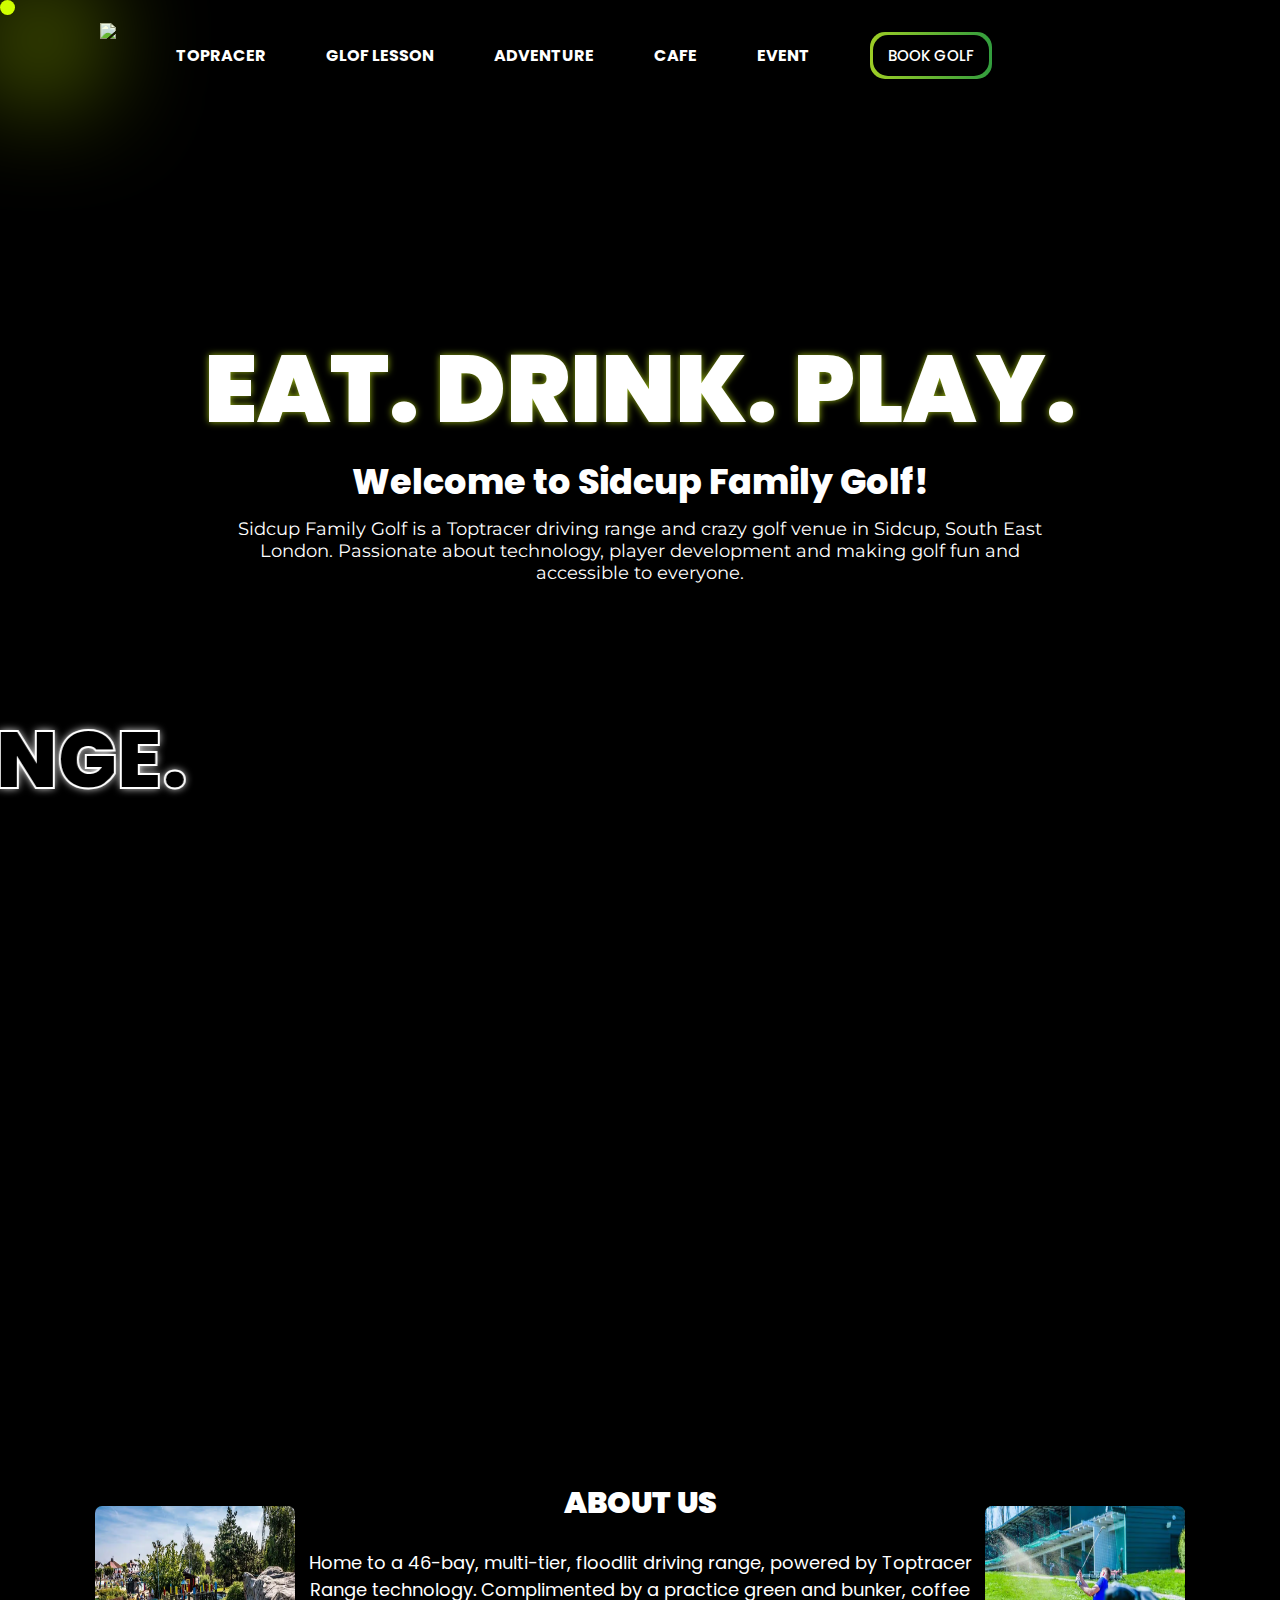
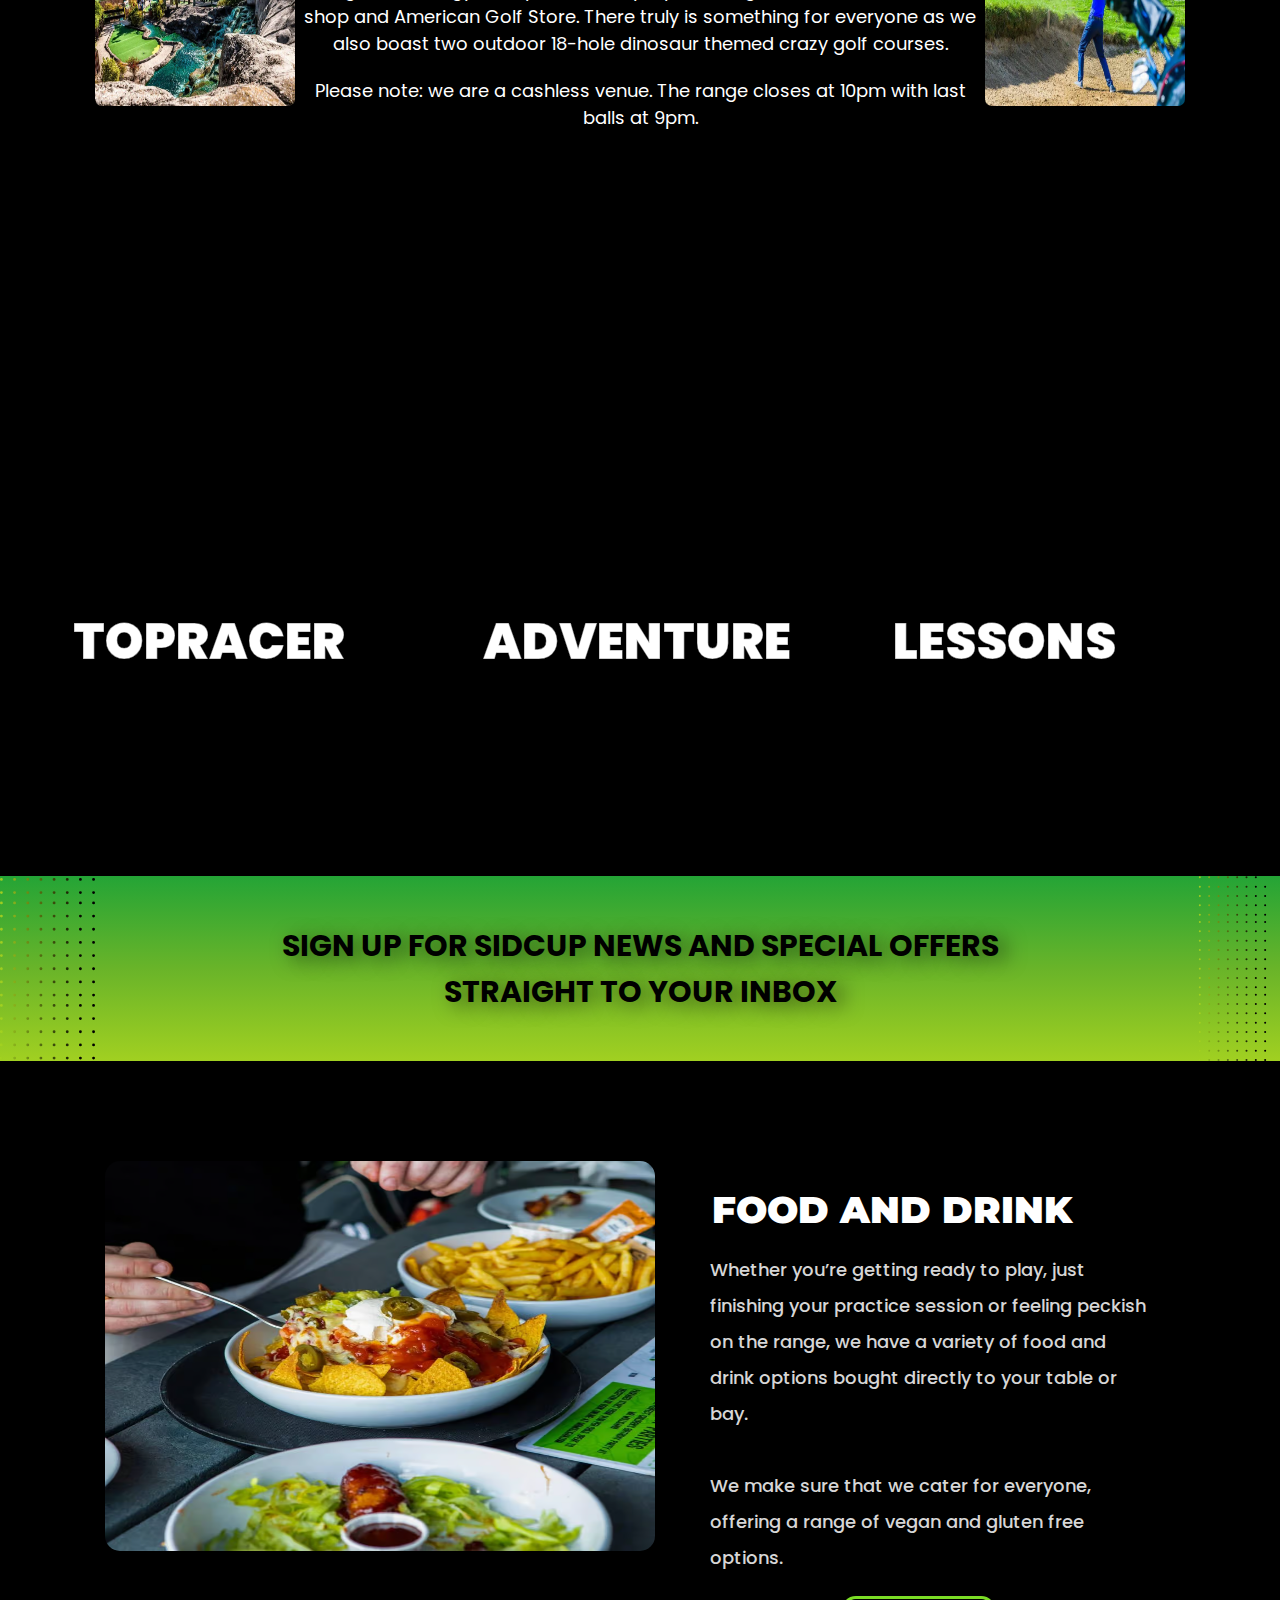
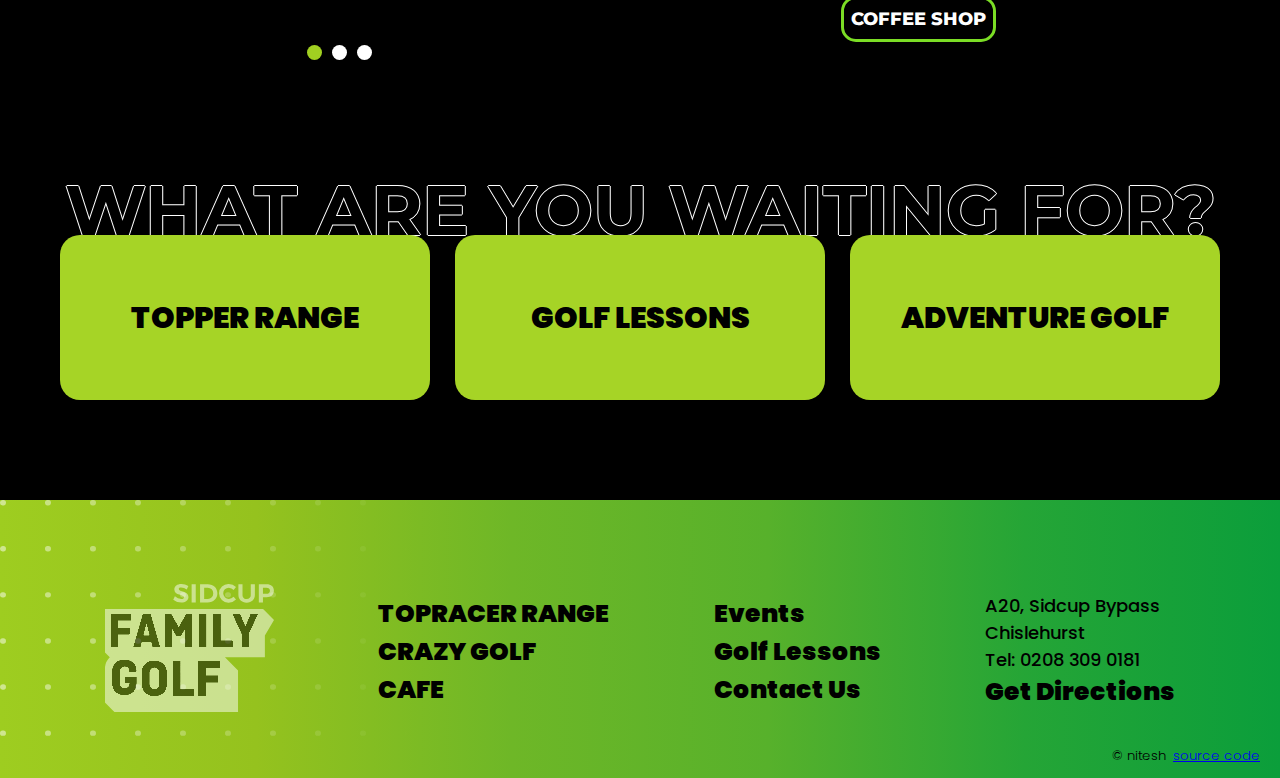
==== index.html @ b2dc4101 "media query" ====
<!DOCTYPE html>
<html lang="en">

<head>
    <meta charset="UTF-8">
    <meta name="viewport" content="width=device-width, initial-scale=1.0">
    <title>Golfyy</title>
    <link rel="stylesheet" href="stylesheet.css">
</head>

<body>

    <div id="nav">
        <img src="https://eiwgew27fhz.exactdn.com/wp-content/uploads/2023/02/logo-white.svg">

        <h4>TOPRACER</h4>
        <h4>GLOF LESSON</h4>
        <h4>ADVENTURE</h4>
        <h4>CAFE</h4>
        <h4>EVENT</h4>
        <button class="btn-55"><span>BOOK GOLF</span></button>
    </div>

    <div class="cursor"></div>

    <div class="cursor-blur"></div>


    <video src="videos/SFG-Website-Header-Video-0823.mp4" loop muted autoplay></video>
    <div id="main">
        <div id="background">
            <h1>EAT. DRINK. PLAY.</h1>
            <h2>Welcome to Sidcup Family Golf!</h2>
            <h4>Sidcup Family Golf is a Toptracer driving range and crazy golf venue in Sidcup, South East London.
                Passionate about technology, player development and making golf fun and accessible to everyone.</h4>
        </div>
        <div class="scroll-wrapper">
            <div id="scroll">
            </div>
        </div>
        <div class="scrollinganimation">
            <marquee direction="right" scrollamount="30">
                GOLF LESSONS. CRAZY GOLF COFFEE SHOP. TOP TRACER RANGE.
            </marquee>
        </div>
        <div class="aboutus">
            <img src="photos/park.avif">
            <div class="para">
                <h3>ABOUT US</h3>
                <p> Home to a 46-bay, multi-tier, floodlit driving range, powered by Toptracer Range technology.
                    Complimented by a practice green and bunker, coffee shop and American Golf Store. There truly is
                    something for everyone as we also boast two outdoor 18-hole dinosaur themed crazy golf courses.
                </p>

                <p>Please note: we are a cashless venue. The range closes at 10pm with last balls at 9pm.</p>
            </div>
            <img src="photos/hockey.avif">
        </div>

        <div id="cards-container">
            <div class="cards" id="card1">
                <div class="trhover">TOPRACER RANGE </div>
                <div class="transaition">
                    <h4>TOPRACER RANGE</h4>
                    <p>Lorem ipsum dolor sit amet consectetur adipisicing elit. <br>Officiis vitae impedit illo
                        repel
                        <br>lendus
                        quisquam odio, enim <br>culpa possimus inventore atur.
                    </p>
                </div>
            </div>


            <div class="cards" id="card2">
                <div class="adhover">ADVENTURE GOLF</div>
                <div class="transaition">
                    <h4>ADVENTURE GOLF</h4>
                    <p>Lorem ipsum dolor, sit amet consectetur adipisicing elit.
                        <br>Officiis suscipit qui blanditiis <br>vitae
                        quae sapiente temporibus eveniet reprehenderit at rem.
                    </p>
                </div>
            </div>

            <div class="cards" id="card3">
                <div class="Lhover">LESSONS</div>
                <div class="transaition">
                    <h4>GLOF LESSONS</h4>
                    <p>Lorem ipsum, dolor sit amet consectetur adipisicing elit. <br> Atque sint neque optio omnis a
                        praesentium illo quaerat nulla<br> illum.</p>
                </div>
            </div>
        </div>

        <div class="greencontainer">

            <img src="photos/left-dots.svg" alt="dots">
            <h2>Sign up for Sidcup News and Special Offers <br>
                Straight to Your Inbox</h2>
            <img src="photos/right-dots.svg" alt="dots">
        </div>

        <div class="slideshow-container">
            <div class="imgs">
                <img src="photos/slide1.avif">
            </div>
            <div class="imgs">
                <img src="photos/slide2.avif">
            </div>
            <div class="imgs">
                <img src="photos/slide3.avif">
            </div>
            <div class="slidepara">
                <h1>FOOD AND DRINK</h1>
                <p>Whether you’re getting ready to play, just finishing your practice session or feeling peckish on
                    the
                    range, we have a variety of food and drink options bought directly to your table or bay.
                    <br><br>
                    We make sure that we cater for everyone, offering a range of vegan and gluten free options.
                </p>
                <button>COFFEE SHOP</button>
            </div>
        </div>

        <div class="totalwidth">
            <span class="dots" onclick="currentSlide(1)"></span>
            <span class="dots" onclick="currentSlide(2)"></span>
            <span class="dots" onclick="currentSlide(3)"></span>
        </div>
        <div class="hoverbottom">
            <div class="waiting">
                <h3> WHAT ARE YOU WAITING FOR?</h3>
            </div>
            <div class="cadie">
                <div class="one" id="bottom1">
                    <h3>TOPPER RANGE</h3>
                </div>
                <div class="two" id="bottom2">
                    <h3> GOLF LESSONS</h3>
                </div>
                <div class="three" id="bottom3">
                    <h3>ADVENTURE GOLF</h3>
                </div>
            </div>



            <div class="footbar">
                <div class="mg">
                    <img src="photos/dots-footer.svg" alt=":/">
                </div>

                <div class="footertxt">

                    <div class="footerimg">
                        <img src="photos/logo.svg" alt=":(">
                    </div>

                    <div class="firsttxt">
                        <h4>TOPRACER RANGE </h4>
                        <h4>CRAZY GOLF </h4>
                        <h4>CAFE </h4>
                    </div>
                    <div class="secondtxt">

                        <h4>Events</h4>
                        <h4>Golf Lessons</h4>
                        <h4>Contact Us</h4>

                    </div>
                    <div class="thirdtxt">

                        <p>A20, Sidcup Bypass<br>
                            Chislehurst<br>
                            Tel: 0208 309 0181</p>
                        <h4> Get Directions</h4>
                    </div>
                </div>
                <div class="copyright">
                    <h5> <span>© nitesh</span><a href="https://github.com/nitesh8652/golf-website">source code</a></h5>
                </div>
            </div>









        </div>

    </div>














    </div>








    </div>



    <script src="https://cdnjs.cloudflare.com/ajax/libs/gsap/3.12.5/gsap.min.js"></script>
    <script src="https://cdnjs.cloudflare.com/ajax/libs/gsap/3.12.5/ScrollTrigger.min.js"></script>
    <script src="script.js"></script>
</body>

</html>
---- stylesheet.css ----
@import url('https://fonts.googleapis.com/css2?family=Poppins:wght@700&display=swap');
@import url('https://fonts.googleapis.com/css2?family=Montserrat:ital,wght@0,100..900;1,100..900&family=Nunito+Sans:ital,opsz,wght@0,6..12,200..1000;1,6..12,200..1000&family=Poppins:ital,wght@0,100;0,200;0,300;0,400;0,500;0,600;0,700;0,800;0,900;1,100;1,200;1,300;1,400;1,500;1,600;1,700;1,800;1,900&display=swap');


* {
    margin: 0;
    padding: 0;
    font-family: "Poppins", sans-serif;
    /* color: white; */
}


#nav {
    height: 90px;
    width: 100%;
    display: flex;
    align-items: center;
    justify-content: flex-start;
    padding: 0px 100px;
    gap: 60px;
    position: fixed;
    z-index: 99;
    color: white;
    /* font-weight: 500; */
}


#nav img {
    height: 65px;
}

.btn-55,
.btn-55 *,
.btn-55 :after,
.btn-55 :before,
.btn-55:after,
.btn-55:before {
    border: 0 solid;
    box-sizing: border-box;
}

.btn-55 {
    background-color:#000;
    color:#fff;
    cursor: pointer;
    font-size: 15px;
}

.btn-55 {
    background: linear-gradient(to left, rgb(50, 157, 62), rgb(157, 205, 37));
    border-radius: 15px;
    box-sizing: border-box;
    color:#000;
    display: block;
    font-weight: 500;
    overflow: hidden;
    /* padding: 1.8rem 5rem; */
    height: 47px;
    width: 122px;
    position: relative;
    text-transform: uppercase;
}

.btn-55 span {
    background:#000000;
    border-radius: 15px;
    color:#fff;
    display: grid;
    inset: 3px;
    place-items: center;
    position: absolute;
    transition: background 0.5s;
}

.btn-55:hover span {
    background: none;
}

.cursor {
    height: 15px;
    width: 15px;
    background-color: #d0ff00;
    border-radius: 50px;
    z-index: 99;
    position: fixed;
}

.cursor-blur {
    height: 80px;
    width: 80px;
    background-color: #d0ff00;
    border-radius: 50%;
    filter: blur(60px);
    position: fixed;
    z-index: 99;
}



.cursor-animation {
    animation: pulse 0.5s ease-in-out;
}

@keyframes pulse {
    0% {
        transform: scale(1);
    }

    50% {
        transform: scale(1.2);
    }

    100% {
        transform: scale(1);
    }
}

.cursor,
.cursor-blur {
    pointer-events: none;
}


video {
    height: 1030px;
    width: 100%;
    object-fit: cover;
    /* z-index: -1; */
    position: absolute;
    background-position: center;
}

#main {
    position: relative;
    background-color: rgba(0, 0, 0, 0.541);
    height: 100%;
    width: 100%;

}

#background {
    height: 100vh;
    width: 100%;
    position: relative;
    display: flex;
    align-items: center;
    justify-content: center;
    flex-direction: column;
}

#background h1 {
    font-size: 95px;
    color: white;
    font-weight: 900;
    position: relative;
    color: #ffffff;
    text-shadow: 0 0 7px #95B112;
}

#background h2 {
    font-size: 35px;
    color: white;
    font-weight: 800;
    margin-top: -5px;
    margin-bottom: 10px;
}

#background h4 {
    font-size: 18px;
    color: white;
    display: flex;
    font-weight: normal;
    font-family: "Montserrat", sans-serif;
    text-align: center;
    width: 64%;
}

#background h1::before {
    content: "EAT. DRINK. PLAY.";
    position: absolute;
    left: -3px;
    top: -2px;
    -webkit-text-stroke: 2px rgb(0, 0, 0);
    color: rgb(52, 2, 56);
    z-index: -1;
}

/* #scroll {
    height: 100vh;
    width: 100%;
    background-color: rgba(0, 0, 0, 0);
   
} */

#scroll {
    position: absolute;
    top: 0;
    left: 0;
    width: 100%;
    height: 100%;
}

.scroll-wrapper {
    position: relative;
    height: 100vh;
    width: 100%;
}


.scrollinganimation {
    font-size: 80px;
    font-weight: 900;
    text-shadow: 0 0 2px #ffffff;
    position: absolute;
    top: 700px;
    color: black;

}


.scrollinganimation> :nth-child(1) {
    -webkit-text-stroke: 2px #ffffff;
    color: #000000;
    text-shadow: 0 0 9px #ffffff;
}

.scrollinganimation> :nth-child(1):hover {

    color: #95B112;
    text-shadow: 0 0 3px #95B112;
    -webkit-text-stroke: 0px #ffffff;
}

.aboutus {
    /* height: 100%; */
    /* width: 70vw; */
    /* padding: 0px 155px 0px ; */
    display: flex;
    align-items: center;
    justify-content: space-between;
    color: white;
    position: relative;
    top: -320px;
}

.aboutus> :nth-child(1) {
    height: 200px;
    width: 200px;
    border-radius: 7px;
    margin-left: 95px;
}

.aboutus> :nth-child(3) {
    height: 200px;
    width: 200px;
    border-radius: 7px;
    margin-right: 95px;
}



.para {
    /* display: flex; */
    text-align: center;
    font-size: 18px;
}

.para> :nth-child(1) {
    font-weight: 900;
    font-size: 30px;
}

.para> :nth-child(2) {
    text-align: center;
    margin-top: 23px;
    text-align: center;
}

.para> :nth-child(3) {
    text-align: center;
    margin-top: 20px;
}

#cards-container {
    /* background-color: #95B112; */
    height: 70vh;
    display: flex;
    align-items: center;
    justify-content: center;
    gap: 80px;
    margin-top: -265px;
    overflow: hidden;

}

.cards> :nth-child(1) {
    color: white;
    font-weight: 900;
    transition: ease-in-out;
    text-align: left;
    padding: 8px;
    margin-top: 270px;
    font-size: 50px;
    -webkit-text-stroke: 1px #00000067;

}



.cards:hover .trhover {
    display: none;
}

.cards:hover .adhover {
    display: none;
}

.cards:hover .Lhover {
    display: none;
}

.cards {
    height: 350px;
    width: 330px;
    border-radius: 13px;
    overflow: hidden;



}

#card1 {
    background-image: url(https://eiwgew27fhz.exactdn.com/wp-content/uploads/2023/02/home-toptracer-1024x682.jpg?strip=all&lossy=1&sharp=1&ssl=1);
}

#card2 {
    background-image: url(https://eiwgew27fhz.exactdn.com/wp-content/uploads/2023/02/hero-4-1024x1024.jpg?strip=all&lossy=1&sharp=1&ssl=1);
}

#card3 {
    background-image: url(https://eiwgew27fhz.exactdn.com/wp-content/uploads/2023/02/home-lessons-1024x682.jpg?strip=all&lossy=1&sharp=1&ssl=1);
}

#card1,
#card2,
#card3 {
    background-size: cover;
    background-position: center;
    transition: transform 0.9s;
}

#card1:hover,
#card2:hover,
#card3:hover {
    transform: scale(1.1);
    transform: rotate3d(-1, 1, 0, 12deg);
    overflow: hidden;
}


.transaition {
    background-color: #95B112;
    height: 100%;
    width: 100%;
    padding-top: 110px;
    padding: 30px;
    border-radius: 10px;
    opacity: 0;
    transition: opacity 0.9s;
    overflow: hidden;
}

.transaition h4 {
    color: black;
    font-weight: 900;
    font-size: 28px;
}

.transaition p {
    color: rgba(0, 0, 0, 0.712);
    font-weight: 500;
    font-size: 18px;
    padding-top: 20px;
}

.transaition:hover {
    opacity: 100;
    transition: opacity 0.9s;
}

.greencontainer {
    margin-top: 60px;
    height: 185px;
    background: linear-gradient(#24A436, #69B429, #A1D021);
    display: flex;
    align-items: center;
    justify-content: space-between;
    flex-direction: row;
    text-transform: uppercase;
    text-align: center;
}

.greencontainer h2 {
    font-size: 30px;
    text-shadow: 8px 4px 20px #00000091;
}


.greencontainer> :nth-child(1) {
    object-fit: cover;
    height: 100%;
    width: 95px;
    z-index: 99;
    opacity: 50;
}

.greencontainer> :nth-child(3) {
    height: 100%;
    width: 95px;
    z-index: 99;

}

.slideshow-container {
    overflow: hidden;
    border-radius: 17px;
    display: flex;
    flex-direction: row;

}

.slideshow-container img {
    width: 550px;
    height: 390px;

    margin-left: 105px;
    margin-top: 100px;
    border-radius: 17px;
    box-sizing: border-box;

}

.slidepara h1 {
    color: rgb(255, 255, 255);
    font-size: 37px;
    display: flex;
    align-items: flex-start;
    justify-content: center;
    text-align: left;
    /* width: 50%; */
    margin-top: 126px;
    margin-left: 57px;
    font-weight: 900;
    font-family: Montserrat, sans-serif;
    flex-direction: column;

}

.slidepara p {
    margin-top: 20px;
    color: rgb(214, 214, 214);
    display: flex;
    text-align: left;
    width: 70%;
    margin-left: 55px;
    font-size: 18px;
    line-height: 36px;
    font-weight: 500;
}

.slidepara button {
    width: 155px;
    height: 46px;
    font-size: 18px;
    font-family: Montserrat, sans-serif;
    margin-top: 20px;
    font-weight: 800;
    margin-left: 186px;
    color: #ffffff;
    cursor: pointer;
    position: relative;
    z-index: 0;
    border: 3px solid #7bdd25;
    background-color: #000000;
    border-radius: 15px;
}


.slidepara button::before {
    content: '';
    background: linear-gradient(45deg, #48ff00, #98CB22, #88C324, #7a00ff, #ff00c8, #ff0000, #2EA633, #31A733, #71B827, #7a00ff, #ff00c8, #ff0000);
    position: absolute;
    top: -2px;
    left: -2px;
    background-size: 900%;
    z-index: -1;
    filter: blur(5px);
    width: calc(100% + 4px);
    height: calc(100% + 4px);
    animation: glowing 10s linear infinite;
    opacity: 0;
    transition: opacity .3s ease-in-out;
    border-radius: 15px;
}


.slidepara button:hover:before {
    opacity: 1;
}

.slidepara button:hover {
    background-color: #A1D021;
}

.slidepara button:after {
    z-index: -1;
    content: '';
    position: absolute;
    width: 100%;
    height: 100%;
    background: #000000;
    border-color: #69B429;
    left: 0;
    top: 0;
    border-radius: 15px;
}

@keyframes glowing {
    0% {
        background-position: 0 0;
    }

    50% {
        background-position: 400% 0;
    }

    100% {
        background-position: 0 0;
    }
}





.dots {
    cursor: pointer;
    height: 15px;
    width: 15px;
    top: 38px;

    background-color: #ffffff;
    border-radius: 50%;
    display: inline-block;
    transition: background-color 0.6s ease;
    position: relative;
    margin: 5px;
    overflow: hidden;
}

.active,
.dot:hover {
    background-color: #A1D021;
}

.imgs img {
    border-radius: 15px;
}

.imgs {
    transition: opacity 0.6s ease-in-out;
}

.totalwidth {
    display: flex;
    align-items: center;
    justify-content: center;
    margin-top: -40px;
    width: 53%;
    z-index: 99;
}


.waiting {
    display: flex;
    align-items: center;
    justify-content: center;

}

.waiting h3 {
    margin-top: 140px;
    font-size: 70px;
    font-family: "Montserrat", sans-serif;
    text-shadow: 1px 0 0 rgb(255, 255, 255), 0 1px 0 rgb(255, 255, 255), -1px 0 0 rgb(255, 255, 255), 0 -1px 0 rgb(255, 255, 255);

}

.cadie {
    display: flex;
    flex-direction: row;
    justify-content: center;
    gap: 25px;
    z-index: 999;
    margin-top: -18px;

}

.one h3 {
    height: 165px;
    width: 370px;
    background-color: rgb(166, 212, 38);
    border-radius: 20px;
    display: flex;
    align-items: center;
    justify-content: center;
    font-weight: 900;
    font-size: 30px;

}

.cadie:hover .one {
    background-image: url(https://eiwgew27fhz.exactdn.com/wp-content/uploads/2023/02/page-toptracer-1024x683.jpg?strip=all&lossy=1&sharp=1&ssl=1);
    background-size: cover;
    background-position: center;
    border-radius: 20px;

}

.one h3:hover {
    opacity: 0;

}

.two h3 {
    height: 165px;
    font-weight: 900;
    font-size: 30px;
    width: 370px;
    background-color: rgb(166, 212, 38);
    border-radius: 20px;
    display: flex;
    align-items: center;
    justify-content: center;
}

.cadie:hover .two {
    background-image: url(https://eiwgew27fhz.exactdn.com/wp-content/uploads/2023/02/page-lessons-1024x683.jpg?strip=all&lossy=1&sharp=1&ssl=1);
    background-position: center;
    /* background-size: cover; */
    border-radius: 20px;
}

.two h3:hover {
    opacity: 0;

}

.three h3 {
    height: 165px;
    width: 370px;
    font-weight: 900;
    font-size: 30px;
    background-color: rgb(166, 212, 38);
    border-radius: 20px;
    display: flex;
    align-items: center;
    justify-content: center;
}

.three h3:hover {
    opacity: 0;
}

.cadie:hover .three {
    background-image: url(https://eiwgew27fhz.exactdn.com/wp-content/uploads/2023/02/page-ag-1024x682.jpg?strip=all&lossy=1&sharp=1&ssl=1);
    background-size: cover;
    background-position: center;
    border-radius: 20px;

}

.one,
.two,
.three {
    transition: all 0.3s ease-in-out;
}

.one:hover,
.two:hover,
.three:hover {
    background-color: rgb(46, 156, 42);
    transform: scale(1.1);
}



.footbar {
    height: 278px;
    width: 100%;
    background: linear-gradient(to left, #0B9E3B, #25A536, #57B12B, #6EB727, #95C21E, #9ECD20);
    margin-top: 100px;
    overflow: hidden;
}

.footbar img {
    background-position: center;
    background-size: cover;
    height: 330px;
    opacity: 0.5;
    z-index: -1;
}

.footertxt {
    color: rgb(0, 0, 0);
    display: flex;
    flex-direction: row;
    align-items: center;
    justify-content: space-evenly;
    margin-top: -280px;
    font-family: "Montserrat", sans-serif;
    /* margin-left: 192px; */
}

.footerimg img {
    height: 182px;
    width: 169px;
    filter: invert(1);
    filter: contrast(6);


}

.firsttxt h4 {

    font-size: 25px;
    font-weight: 900;
}

.secondtxt h4 {

    font-size: 25px;
    font-weight: 900;
}

.thirdtxt h4 {
    font-size: 25px;
    font-weight: 900;
}

.thirdtxt p {
    font-size: 18px;
    font-weight: 500;
    font-family: "poppins";
}


.copyright h5 {
    font-family: "poppins";
    font-weight: 300;
    display: flex;
    justify-content: right;
    margin-right: 20px;

}

.copyright span {
    margin-right: 7px;
}


.footertxt h4:hover {
    color: rgb(255, 255, 255);
}
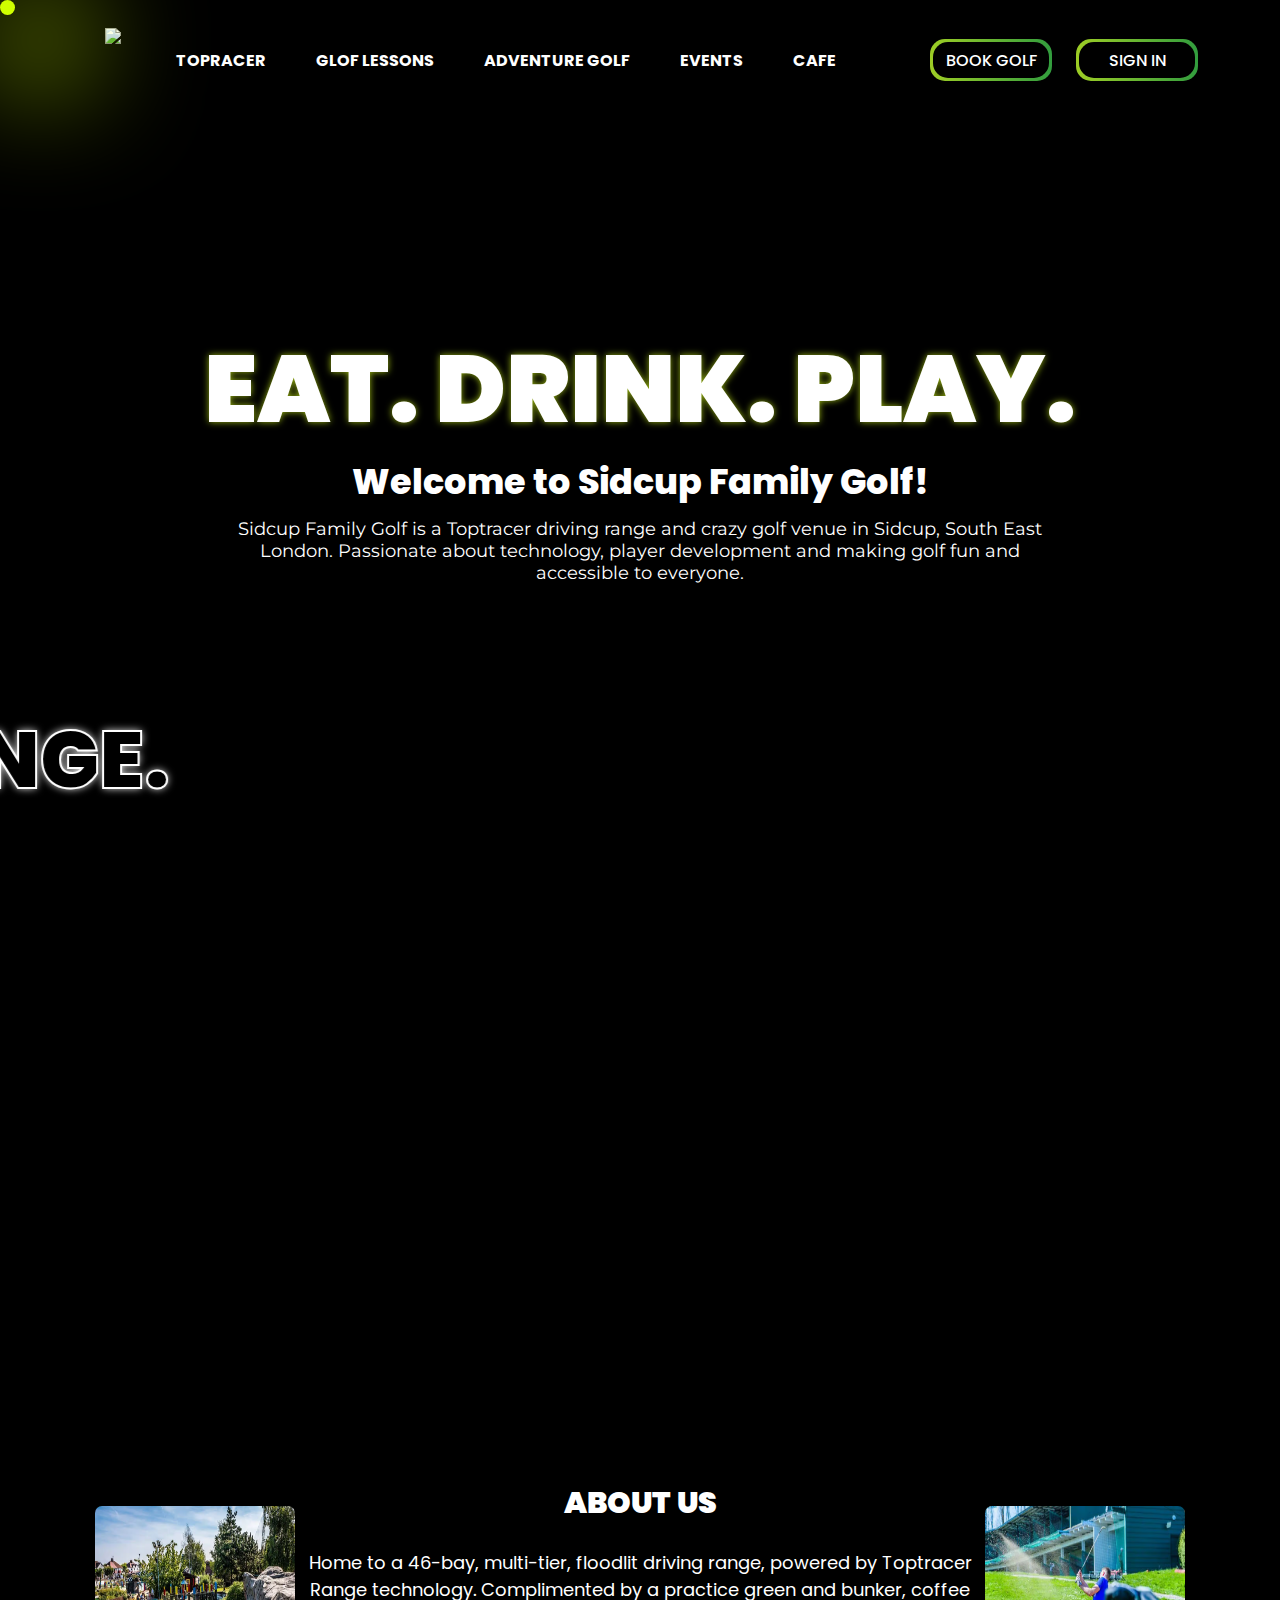
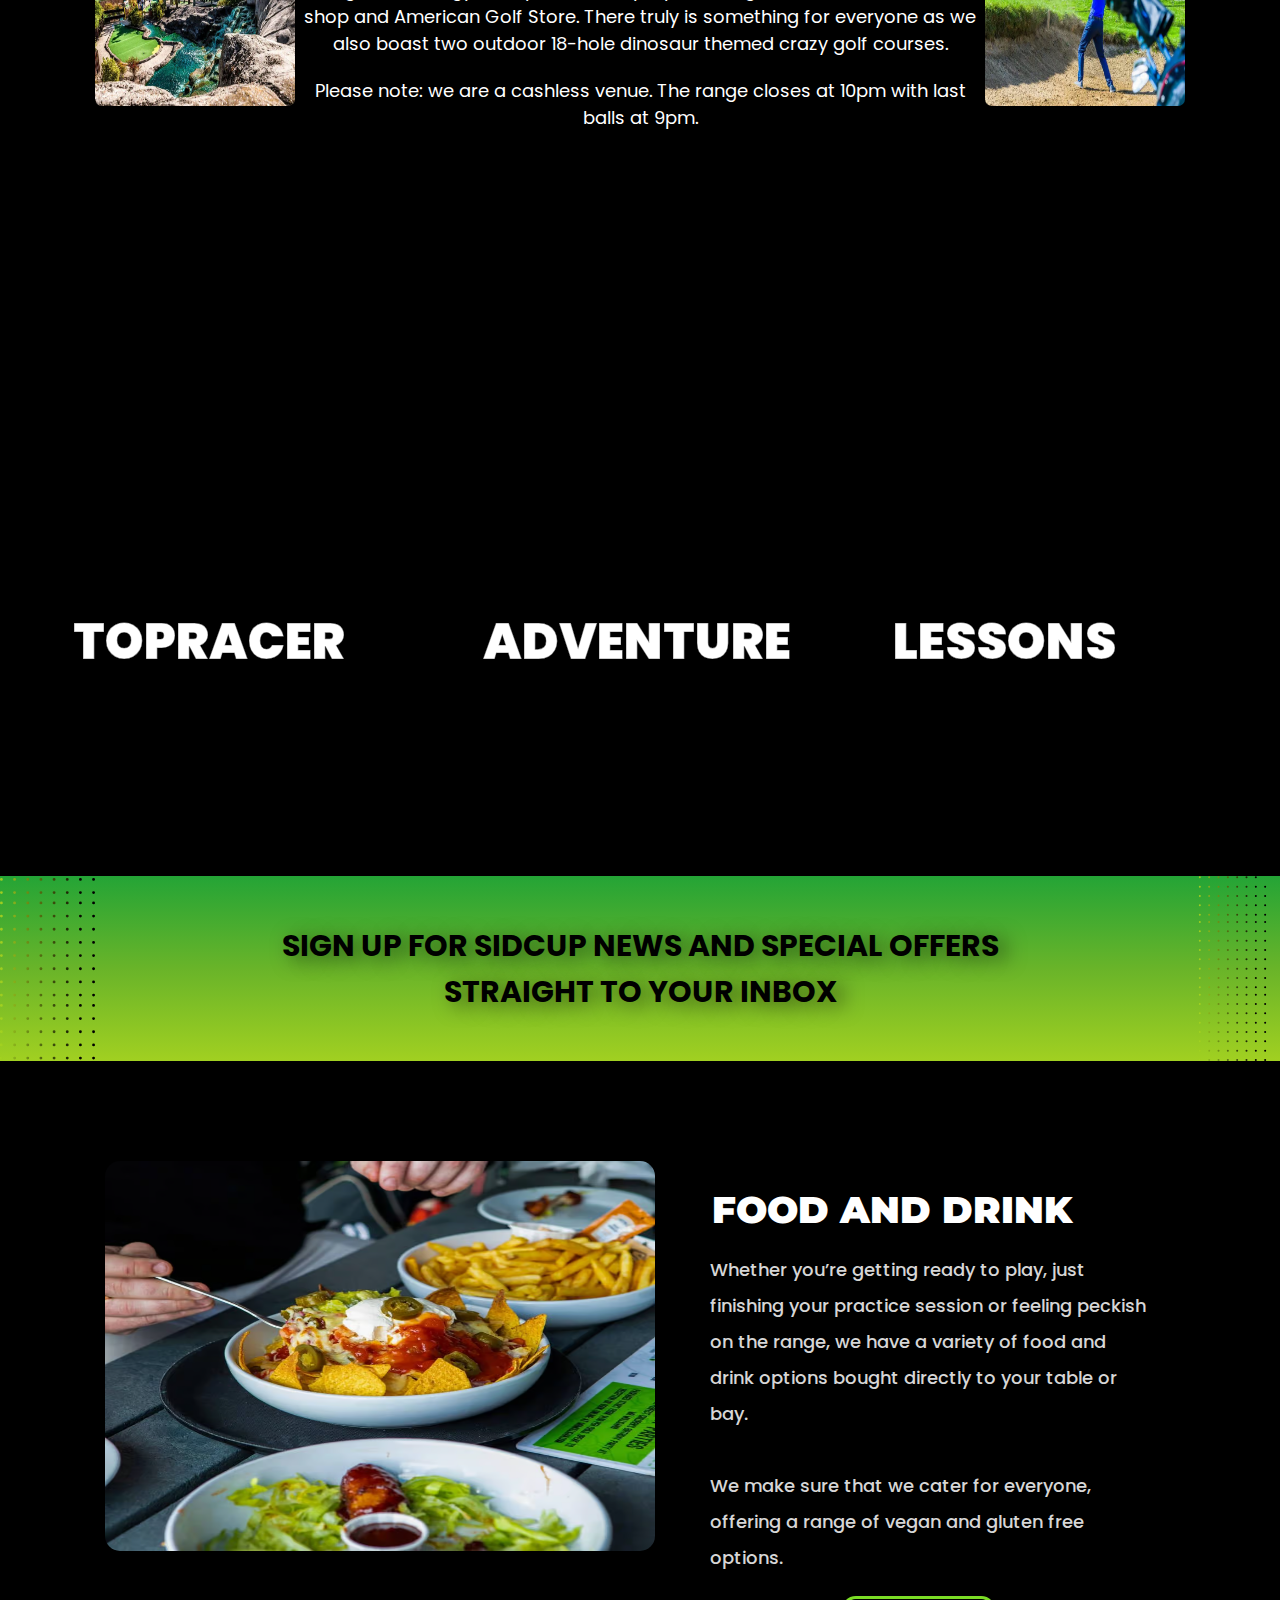
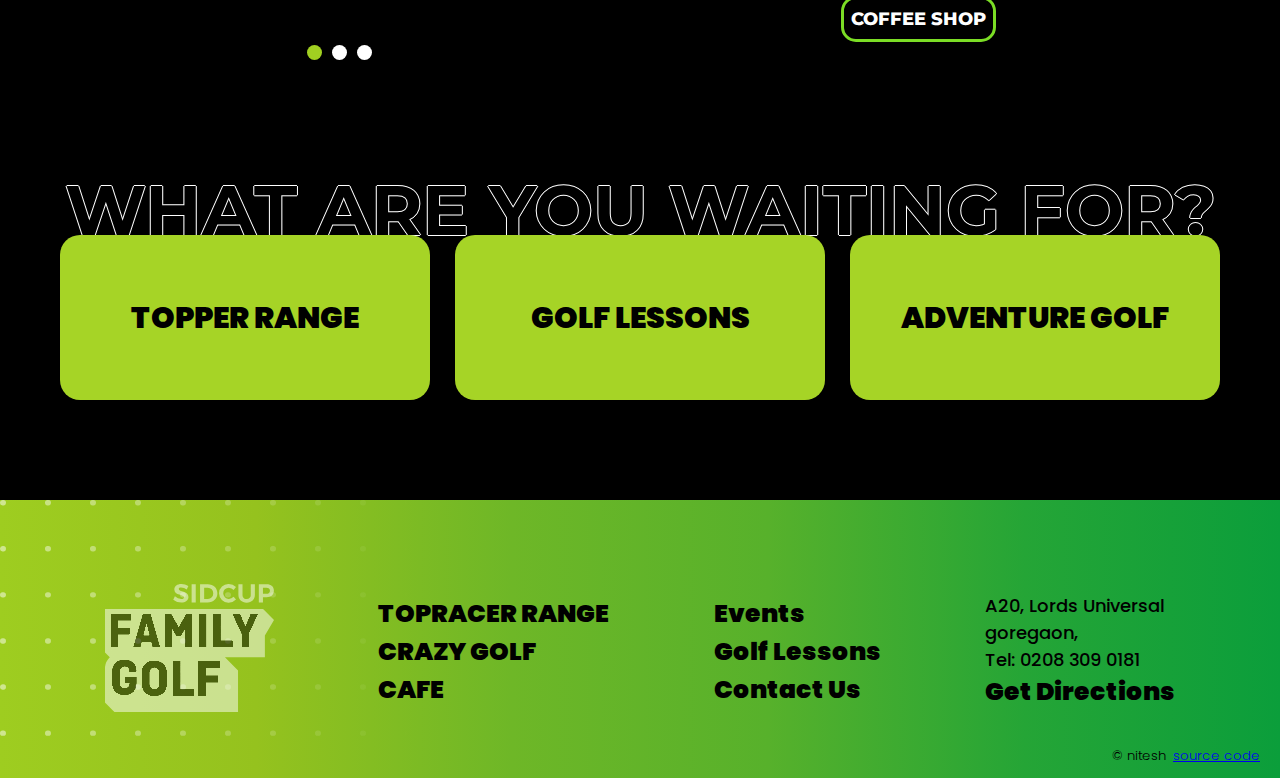
==== commit 7c9f1e81: "only media query remaining" ====
--- a/index.html
+++ b/index.html
@@ -6,6 +6,7 @@
     <meta name="viewport" content="width=device-width, initial-scale=1.0">
     <title>Golfyy</title>
     <link rel="stylesheet" href="stylesheet.css">
+    <link href="https://cdn.jsdelivr.net/npm/remixicon@4.3.0/fonts/remixicon.css" rel="stylesheet" />
 </head>
 
 <body>
@@ -14,11 +15,14 @@
         <img src="https://eiwgew27fhz.exactdn.com/wp-content/uploads/2023/02/logo-white.svg">
 
         <h4>TOPRACER</h4>
-        <h4>GLOF LESSON</h4>
-        <h4>ADVENTURE</h4>
+        <h4>GLOF LESSONS</h4>
+        <h4>ADVENTURE GOLF</h4>
+        <h4>EVENTS</h4>
         <h4>CAFE</h4>
-        <h4>EVENT</h4>
-        <button class="btn-55"><span>BOOK GOLF</span></button>
+        <div class="buttns">
+            <button class="btn-55"><span>BOOK GOLF</span></button>
+            <button class="btn-55"><span>SIGN IN</span></button>
+        </div>
     </div>
 
     <div class="cursor"></div>
@@ -62,10 +66,9 @@
                 <div class="trhover">TOPRACER RANGE </div>
                 <div class="transaition">
                     <h4>TOPRACER RANGE</h4>
-                    <p>Lorem ipsum dolor sit amet consectetur adipisicing elit. <br>Officiis vitae impedit illo
-                        repel
-                        <br>lendus
-                        quisquam odio, enim <br>culpa possimus inventore atur.
+                    <p>Toptracer Range technology <br>offers a fun tech-driven <br> experience that appeals to seasoned
+                        players, range rivals, friends, family members,<br> and even first-time golfers.
+
                     </p>
                 </div>
             </div>
@@ -75,9 +78,8 @@
                 <div class="adhover">ADVENTURE GOLF</div>
                 <div class="transaition">
                     <h4>ADVENTURE GOLF</h4>
-                    <p>Lorem ipsum dolor, sit amet consectetur adipisicing elit.
-                        <br>Officiis suscipit qui blanditiis <br>vitae
-                        quae sapiente temporibus eveniet reprehenderit at rem.
+                    <p>Become a Jurassic explorer as <br>you delve into the land of the dinosaurs! <br>Put your way
+                        through landscape, cascading waterfalls and meet some dinosaur friends along the way.
                     </p>
                 </div>
             </div>
@@ -86,8 +88,9 @@
                 <div class="Lhover">LESSONS</div>
                 <div class="transaition">
                     <h4>GLOF LESSONS</h4>
-                    <p>Lorem ipsum, dolor sit amet consectetur adipisicing elit. <br> Atque sint neque optio omnis a
-                        praesentium illo quaerat nulla<br> illum.</p>
+                    <p>Passionate about player development, <br>whether you are new to the<br> game or an aspiring pro,
+                        we <br>offer both group and individual lessons tailored to you with the<br> sole focus of
+                        helping you reach <br>your goals.</p>
                 </div>
             </div>
         </div>
@@ -170,8 +173,8 @@
                     </div>
                     <div class="thirdtxt">
 
-                        <p>A20, Sidcup Bypass<br>
-                            Chislehurst<br>
+                        <p>A20, Lords Universal<br>
+                            goregaon,<br>
                             Tel: 0208 309 0181</p>
                         <h4> Get Directions</h4>
                     </div>
@@ -192,7 +195,9 @@
         </div>
 
     </div>
-
+    <div id="arrow">
+        <i class="ri-arrow-up-line" style="color: white;"></i>
+    </div>
 
 
 
--- a/stylesheet.css
+++ b/stylesheet.css
@@ -17,6 +17,7 @@
     align-items: center;
     justify-content: flex-start;
     padding: 0px 100px;
+    margin: 5px;
     gap: 60px;
     position: fixed;
     z-index: 99;
@@ -24,6 +25,9 @@
     /* font-weight: 500; */
 }
 
+#nav h4{
+    margin: -5px;
+}
 
 #nav img {
     height: 65px;
@@ -43,7 +47,7 @@
     background-color:#000;
     color:#fff;
     cursor: pointer;
-    font-size: 15px;
+    font-size: 16px;
 }
 
 .btn-55 {
@@ -55,10 +59,11 @@
     font-weight: 500;
     overflow: hidden;
     /* padding: 1.8rem 5rem; */
-    height: 47px;
+    height: 42px;
     width: 122px;
     position: relative;
     text-transform: uppercase;
+    margin: 12px;
 }
 
 .btn-55 span {
@@ -74,6 +79,13 @@
 
 .btn-55:hover span {
     background: none;
+}
+
+.buttns{
+    display: flex;
+    flex-direction: row;
+    margin-left: 27px;
+    
 }
 
 .cursor {
@@ -585,7 +597,7 @@
     display: flex;
     align-items: center;
     justify-content: center;
-
+    
 }
 
 .waiting h3 {
@@ -771,4 +783,33 @@
 
 .footertxt h4:hover {
     color: rgb(255, 255, 255);
-}+}
+
+
+#arrow{
+    position: fixed;
+    bottom: 25px;
+    left: 50px;  
+    cursor: pointer;
+    background-color:rgb(149, 193, 30) ;
+    height: 58px;
+    width: 59px;
+    display: flex;
+    justify-content: center;
+    align-items: center;
+    font-weight: 900;
+    border-radius: 50%;
+    font-size: 37px;
+    opacity: 0;
+    transition: opacity 0.5s;
+}
+
+#arrow:hover{
+    background-color: transparent;
+    border: 2px solid rgb(17, 159, 57);
+  
+}
+#arrow.i {
+    visibility: visible;
+    opacity: 1;
+  }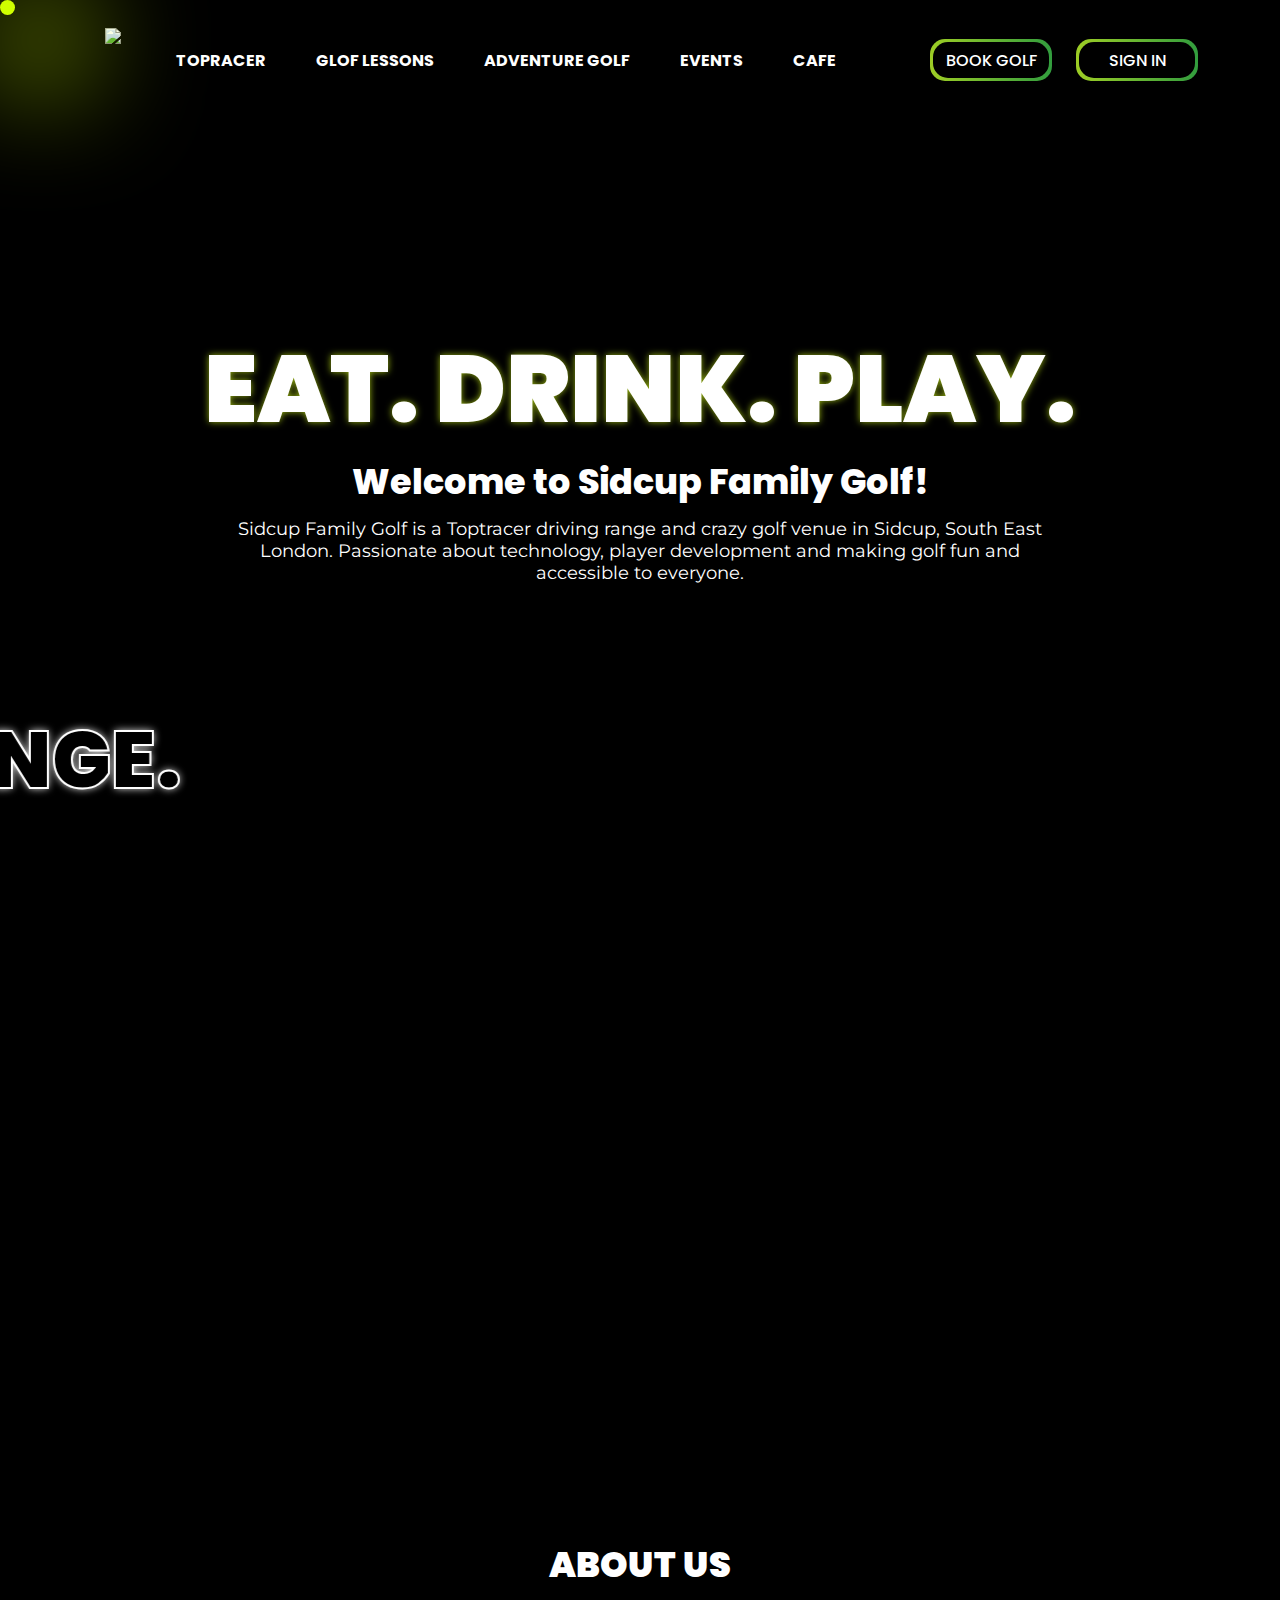
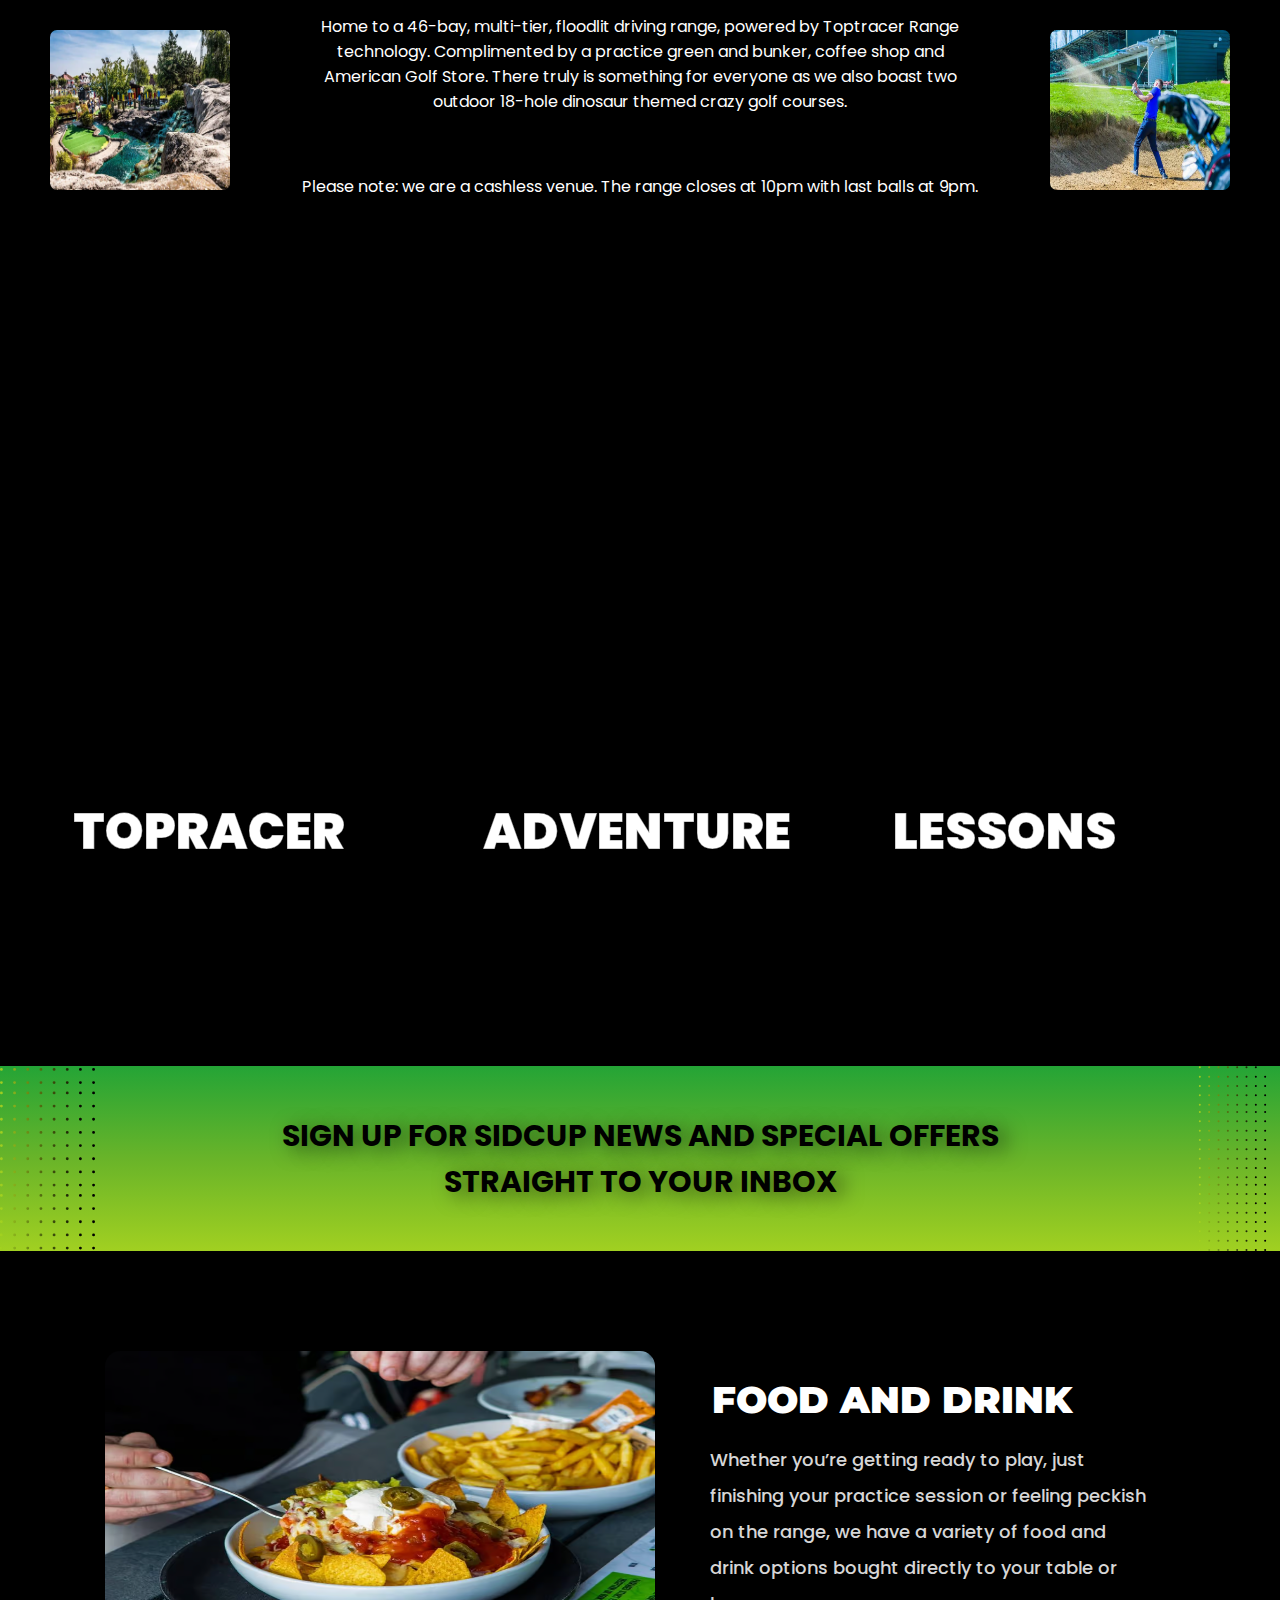
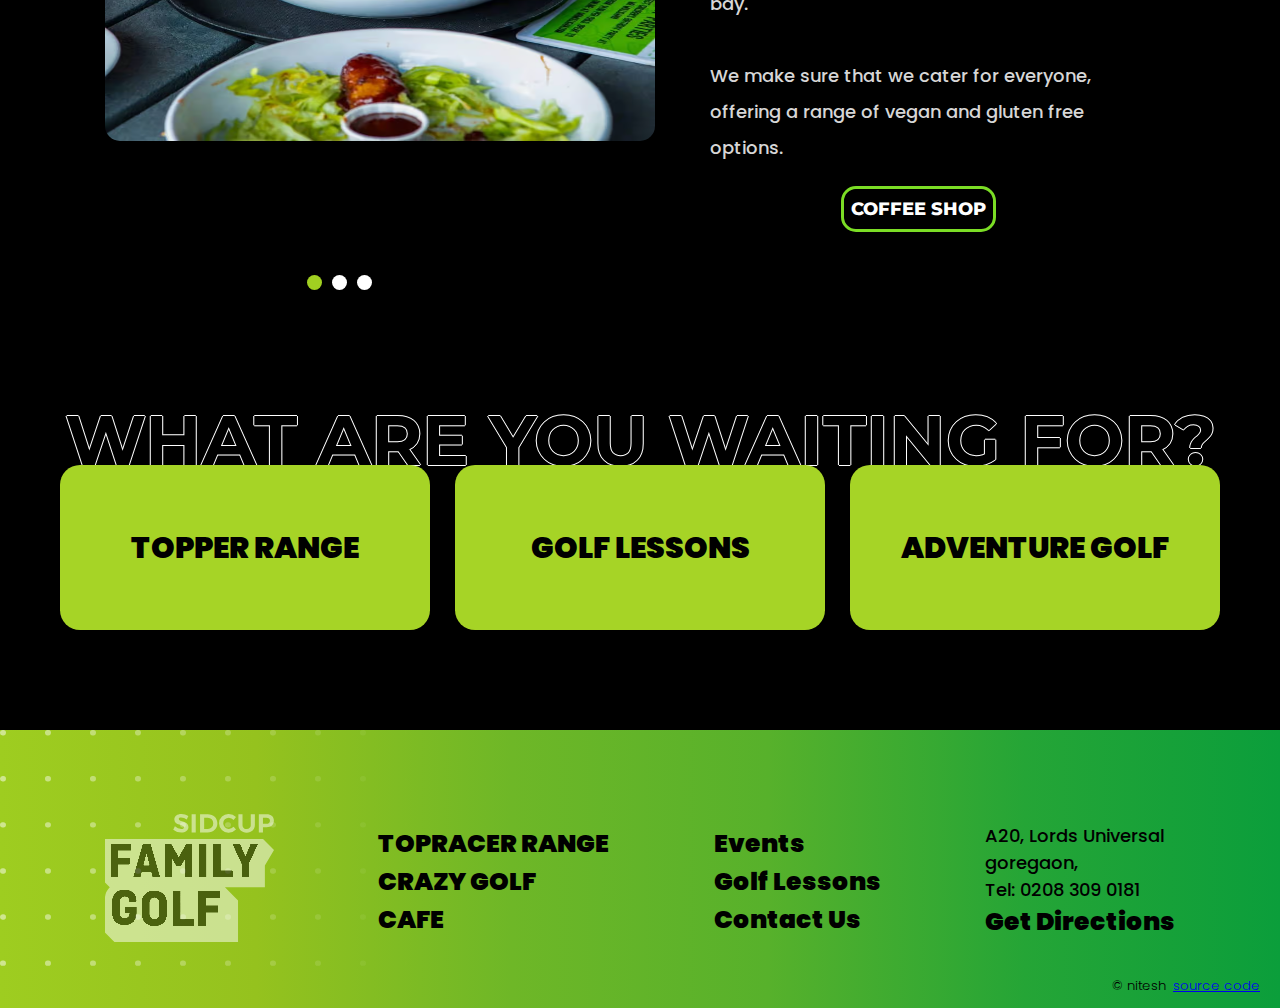
==== commit cbc2461b: "hehe" ====
--- a/index.html
+++ b/index.html
@@ -47,8 +47,15 @@
                 GOLF LESSONS. CRAZY GOLF COFFEE SHOP. TOP TRACER RANGE.
             </marquee>
         </div>
+
+
+
+
         <div class="aboutus">
-            <img src="photos/park.avif">
+            <div class="usimg">
+                <img src="photos/park.avif">
+                <img src="photos/hockey.avif">
+            </div>
             <div class="para">
                 <h3>ABOUT US</h3>
                 <p> Home to a 46-bay, multi-tier, floodlit driving range, powered by Toptracer Range technology.
@@ -58,8 +65,9 @@
 
                 <p>Please note: we are a cashless venue. The range closes at 10pm with last balls at 9pm.</p>
             </div>
-            <img src="photos/hockey.avif">
-        </div>
+        </div>
+
+
 
         <div id="cards-container">
             <div class="cards" id="card1">
@@ -103,6 +111,12 @@
             <img src="photos/right-dots.svg" alt="dots">
         </div>
 
+
+
+
+
+
+        
         <div class="slideshow-container">
             <div class="imgs">
                 <img src="photos/slide1.avif">
--- a/stylesheet.css
+++ b/stylesheet.css
@@ -11,7 +11,6 @@
 
 
 #nav {
-    height: 90px;
     width: 100%;
     display: flex;
     align-items: center;
@@ -23,15 +22,53 @@
     z-index: 99;
     color: white;
     /* font-weight: 500; */
-}
-
-#nav h4{
+
+}
+
+
+#nav h4 {
     margin: -5px;
 }
 
 #nav img {
     height: 65px;
 }
+
+
+@media only screen and (max-width:1259px) {
+    #nav {
+        color: #7a00ff;
+        padding: 0px 20px;
+        gap: 211px;
+
+    }
+
+    #nav h4 {
+        visibility: hidden;
+        position: absolute;
+    }
+
+    #nav img {
+        height: 55px;
+    }
+
+    .aboutus {
+        overflow: hidden;
+    }
+
+    .waiting {
+        overflow: hidden;
+    }
+
+    .cadie {
+        overflow: hidden;
+    }
+
+    .footbar {
+        overflow: hidden;
+    }
+}
+
 
 .btn-55,
 .btn-55 *,
@@ -44,8 +81,8 @@
 }
 
 .btn-55 {
-    background-color:#000;
-    color:#fff;
+    background-color: #000;
+    color: #fff;
     cursor: pointer;
     font-size: 16px;
 }
@@ -54,7 +91,7 @@
     background: linear-gradient(to left, rgb(50, 157, 62), rgb(157, 205, 37));
     border-radius: 15px;
     box-sizing: border-box;
-    color:#000;
+    color: #000;
     display: block;
     font-weight: 500;
     overflow: hidden;
@@ -66,10 +103,13 @@
     margin: 12px;
 }
 
+
+
+
 .btn-55 span {
-    background:#000000;
+    background: #000000;
     border-radius: 15px;
-    color:#fff;
+    color: #fff;
     display: grid;
     inset: 3px;
     place-items: center;
@@ -81,12 +121,31 @@
     background: none;
 }
 
-.buttns{
+.buttns {
     display: flex;
     flex-direction: row;
     margin-left: 27px;
-    
-}
+
+}
+
+@media only screen and (max-width:1259px) {
+    .btn-55 {
+        height: 36px;
+        width: 80px;
+    }
+
+    .btn-55 {
+        font-size: 8px;
+    }
+
+    .buttns {
+        margin-left: -128px;
+    }
+}
+
+
+
+
 
 .cursor {
     height: 15px;
@@ -197,12 +256,72 @@
     z-index: -1;
 }
 
-/* #scroll {
-    height: 100vh;
-    width: 100%;
-    background-color: rgba(0, 0, 0, 0);
-   
-} */
+@media only screen and (max-width:1259px) {
+    #background h1 {
+        font-size: 40px;
+        display: flex;
+        align-items: center;
+
+    }
+
+    #background h2 {
+        font-size: 20px;
+    }
+
+    #background h4 {
+        font-size: 11px;
+        width: 80%;
+    }
+
+}
+
+/* @media only screen and (max-width:1259px){
+        .aboutus{
+            visibility: hidden !important;
+        }
+        .waiting{
+            
+            visibility: hidden !important;
+        }
+        .cadie{
+            visibility: hidden !important;
+        }
+        .buttns{
+            visibility: hidden !important;
+
+        }
+        #nav{
+            visibility: hidden !important;
+        }
+        #cards-container{
+            visibility: hidden !important;
+        }
+        .totalwidth{
+            visibility: hidden !important;
+        }
+        .footbar{
+            visibility: hidden !important;
+        }
+        .greencontainer{
+            visibility: hidden !important;
+        }
+        .slideshow-container{
+            visibility: hidden !important;
+        }
+        #arrow{
+            visibility: hidden !important;
+        }
+        #background{
+            visibility: hidden !important;
+        }
+        .scrollinganimation{
+            visibility: hidden !important;
+        }
+       
+    }  */
+
+
+
 
 #scroll {
     position: absolute;
@@ -243,58 +362,121 @@
     -webkit-text-stroke: 0px #ffffff;
 }
 
+@media only screen and (max-width:1259px) {
+    .scrollinganimation {
+        font-size: 40px;
+
+    }
+}
+
 .aboutus {
-    /* height: 100%; */
-    /* width: 70vw; */
-    /* padding: 0px 155px 0px ; */
-    display: flex;
-    align-items: center;
-    justify-content: space-between;
+
+    /* width: 100%; */
+
     color: white;
     position: relative;
-    top: -320px;
-}
-
-.aboutus> :nth-child(1) {
-    height: 200px;
-    width: 200px;
+    top: -220px;
+
+}
+
+.usimg {
+    /* width: 100%; */
+    display: flex;
+    padding: 50px;
+    align-items: center;
+    justify-content: space-between;
+}
+
+.usimg> :nth-child(1) {
+    height: 160px;
+    width: 180px;
     border-radius: 7px;
-    margin-left: 95px;
-}
-
-.aboutus> :nth-child(3) {
-    height: 200px;
-    width: 200px;
+
+}
+
+.usimg> :nth-child(2) {
+    height: 160px;
+    width: 180px;
     border-radius: 7px;
-    margin-right: 95px;
+
 }
 
 
 
 .para {
-    /* display: flex; */
-    text-align: center;
-    font-size: 18px;
+
+
+    display: flex;
+    align-items: center;
+    flex-direction: column;
+    justify-content: center;
 }
 
 .para> :nth-child(1) {
     font-weight: 900;
-    font-size: 30px;
+    font-size: 35px;
+    /* margin-top: -302px; */
+    margin-top: -302px;
 }
 
 .para> :nth-child(2) {
     text-align: center;
     margin-top: 23px;
     text-align: center;
+    width: 50%;
+
 }
 
 .para> :nth-child(3) {
+    margin-bottom: 222px;
     text-align: center;
-    margin-top: 20px;
-}
+    margin-top: 60px;
+
+
+}
+
+@media only screen and (max-width:1259px) {
+    .usimg> :nth-child(1) {
+        height: 150px;
+        width: 150px;
+    }
+
+    .usimg> :nth-child(2) {
+        height: 150px;
+        width: 150px;
+    }
+
+    .para> :nth-child(2) {
+        width: 90%;
+        margin-top: 270px;
+
+
+    }
+
+
+    .para> :nth-child(3) {
+        margin-bottom: 222px;
+        text-align: center;
+        margin-top: 25px;
+
+    }
+
+    .aboutus {
+        top: -901px;
+    }
+
+
+
+}
+
+
+
+
+
+
 
 #cards-container {
-    /* background-color: #95B112; */
+
     height: 70vh;
     display: flex;
     align-items: center;
@@ -302,7 +484,6 @@
     gap: 80px;
     margin-top: -265px;
     overflow: hidden;
-
 }
 
 .cards> :nth-child(1) {
@@ -317,8 +498,6 @@
 
 }
 
-
-
 .cards:hover .trhover {
     display: none;
 }
@@ -336,8 +515,6 @@
     width: 330px;
     border-radius: 13px;
     overflow: hidden;
-
-
 
 }
 
@@ -400,6 +577,25 @@
     transition: opacity 0.9s;
 }
 
+
+@media only screen and (max-width:1259px) {
+
+    #cards-container {
+
+        height: 100%;
+        display: flex;
+        align-items: center;
+        justify-content: center;
+        flex-direction: column;
+        overflow: hidden;
+        position: relative;
+        bottom: 700px;
+    }
+
+}
+
+
+
 .greencontainer {
     margin-top: 60px;
     height: 185px;
@@ -433,6 +629,43 @@
 
 }
 
+
+
+@media only screen and (max-width:1259px) {
+
+
+
+    .greencontainer {
+        position: relative;
+        bottom: 680px;
+        height: 125px;
+    }
+
+
+
+    .greencontainer h2 {
+        font-size: 20px;
+    }
+
+
+    .greencontainer> :nth-child(1) {
+        object-fit: cover;
+        height: 100%;
+        width: 95px;
+        z-index: 99;
+        opacity: 50;
+    }
+
+    .greencontainer> :nth-child(3) {
+        height: 100%;
+        width: 95px;
+        z-index: 99;
+
+    }
+
+}
+
+
 .slideshow-container {
     overflow: hidden;
     border-radius: 17px;
@@ -444,7 +677,6 @@
 .slideshow-container img {
     width: 550px;
     height: 390px;
-
     margin-left: 105px;
     margin-top: 100px;
     border-radius: 17px;
@@ -551,16 +783,11 @@
     }
 }
 
-
-
-
-
 .dots {
     cursor: pointer;
     height: 15px;
     width: 15px;
     top: 38px;
-
     background-color: #ffffff;
     border-radius: 50%;
     display: inline-block;
@@ -583,11 +810,98 @@
     transition: opacity 0.6s ease-in-out;
 }
 
+@media only screen and (max-width:1259px) {
+
+    .slideshow-container {
+        overflow: hidden;
+        border-radius: 17px;
+        display: flex;
+        flex-direction: column;
+        position: relative;
+        bottom: 735px;
+
+    }
+
+    .slideshow-container img {
+        width: 378px;
+        height: 350px;
+        border-radius: 17px;
+        box-sizing: border-box;
+        position: relative;
+        right: 87px;
+
+    }
+
+
+
+    .totalwidth {
+        width: 53%;
+        position: relative;
+        bottom: 1399px;
+        left: 92px;
+    }
+
+    .dots {
+        cursor: pointer;
+        height: 10px;
+        width: 10px;
+        display: inline-block;
+        position: relative;
+        margin: 3px;
+        overflow: hidden;
+    }
+
+
+    .slidepara h1 {
+        font-size: 25px;
+        text-align: left;
+        margin-left: 57px;
+        font-weight: 900;
+        font-family: Montserrat, sans-serif;
+    }
+
+    .slidepara {
+        position: relative;
+        bottom: 56px;
+    }
+
+    .slidepara p {
+        margin-top: 20px;
+        margin-left: 55px;
+        font-size: 15px;
+        line-height: 36px;
+        font-weight: 500;
+    }
+
+    .slidepara button {
+        width: 113px;
+        height: 42px;
+        font-size: 12px;
+
+        right: 137px;
+        position: relative;
+
+    }
+
+
+
+
+
+
+}
+
+
+
+
+
+
+
+
 .totalwidth {
     display: flex;
     align-items: center;
     justify-content: center;
-    margin-top: -40px;
+    bottom: 1330px;
     width: 53%;
     z-index: 99;
 }
@@ -597,7 +911,7 @@
     display: flex;
     align-items: center;
     justify-content: center;
-    
+
 }
 
 .waiting h3 {
@@ -786,12 +1100,12 @@
 }
 
 
-#arrow{
+#arrow {
     position: fixed;
     bottom: 25px;
-    left: 50px;  
+    left: 50px;
     cursor: pointer;
-    background-color:rgb(149, 193, 30) ;
+    background-color: rgb(149, 193, 30);
     height: 58px;
     width: 59px;
     display: flex;
@@ -804,12 +1118,13 @@
     transition: opacity 0.5s;
 }
 
-#arrow:hover{
+#arrow:hover {
     background-color: transparent;
     border: 2px solid rgb(17, 159, 57);
-  
-}
+
+}
+
 #arrow.i {
     visibility: visible;
     opacity: 1;
-  }+}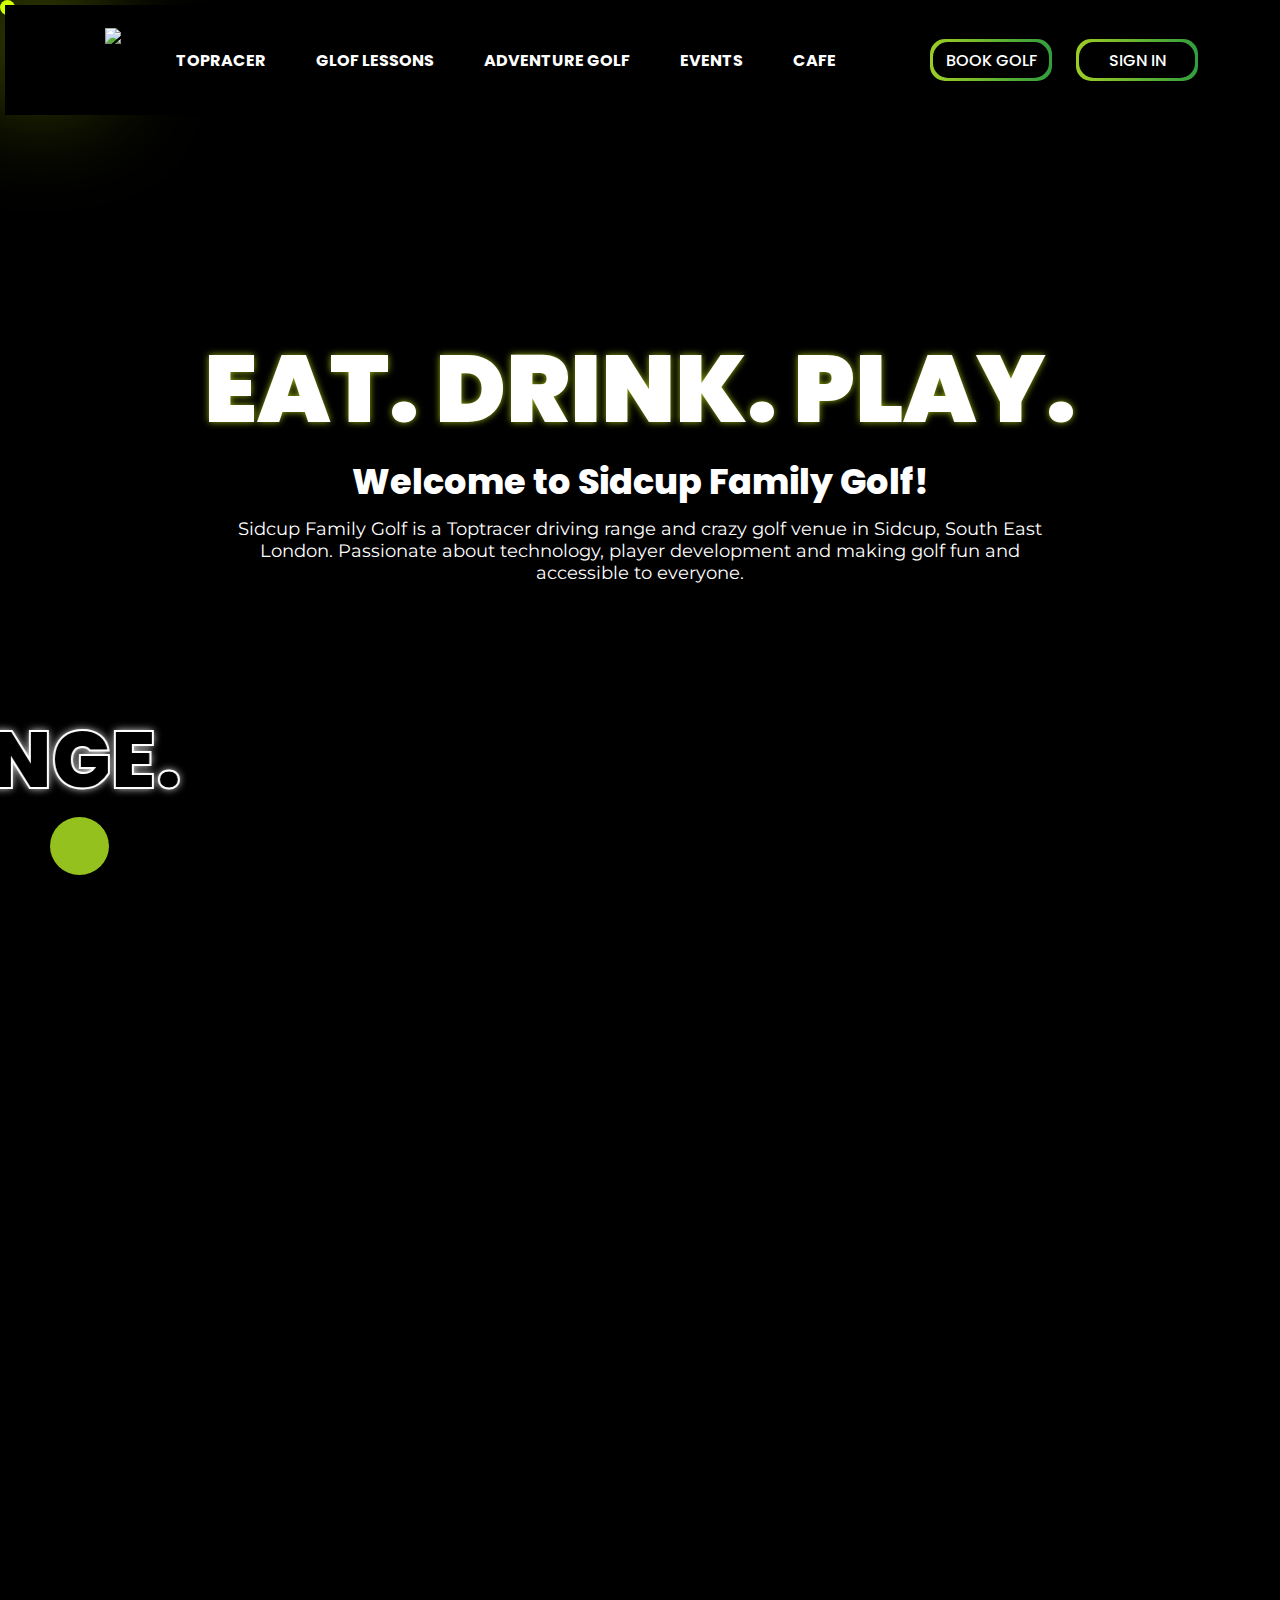
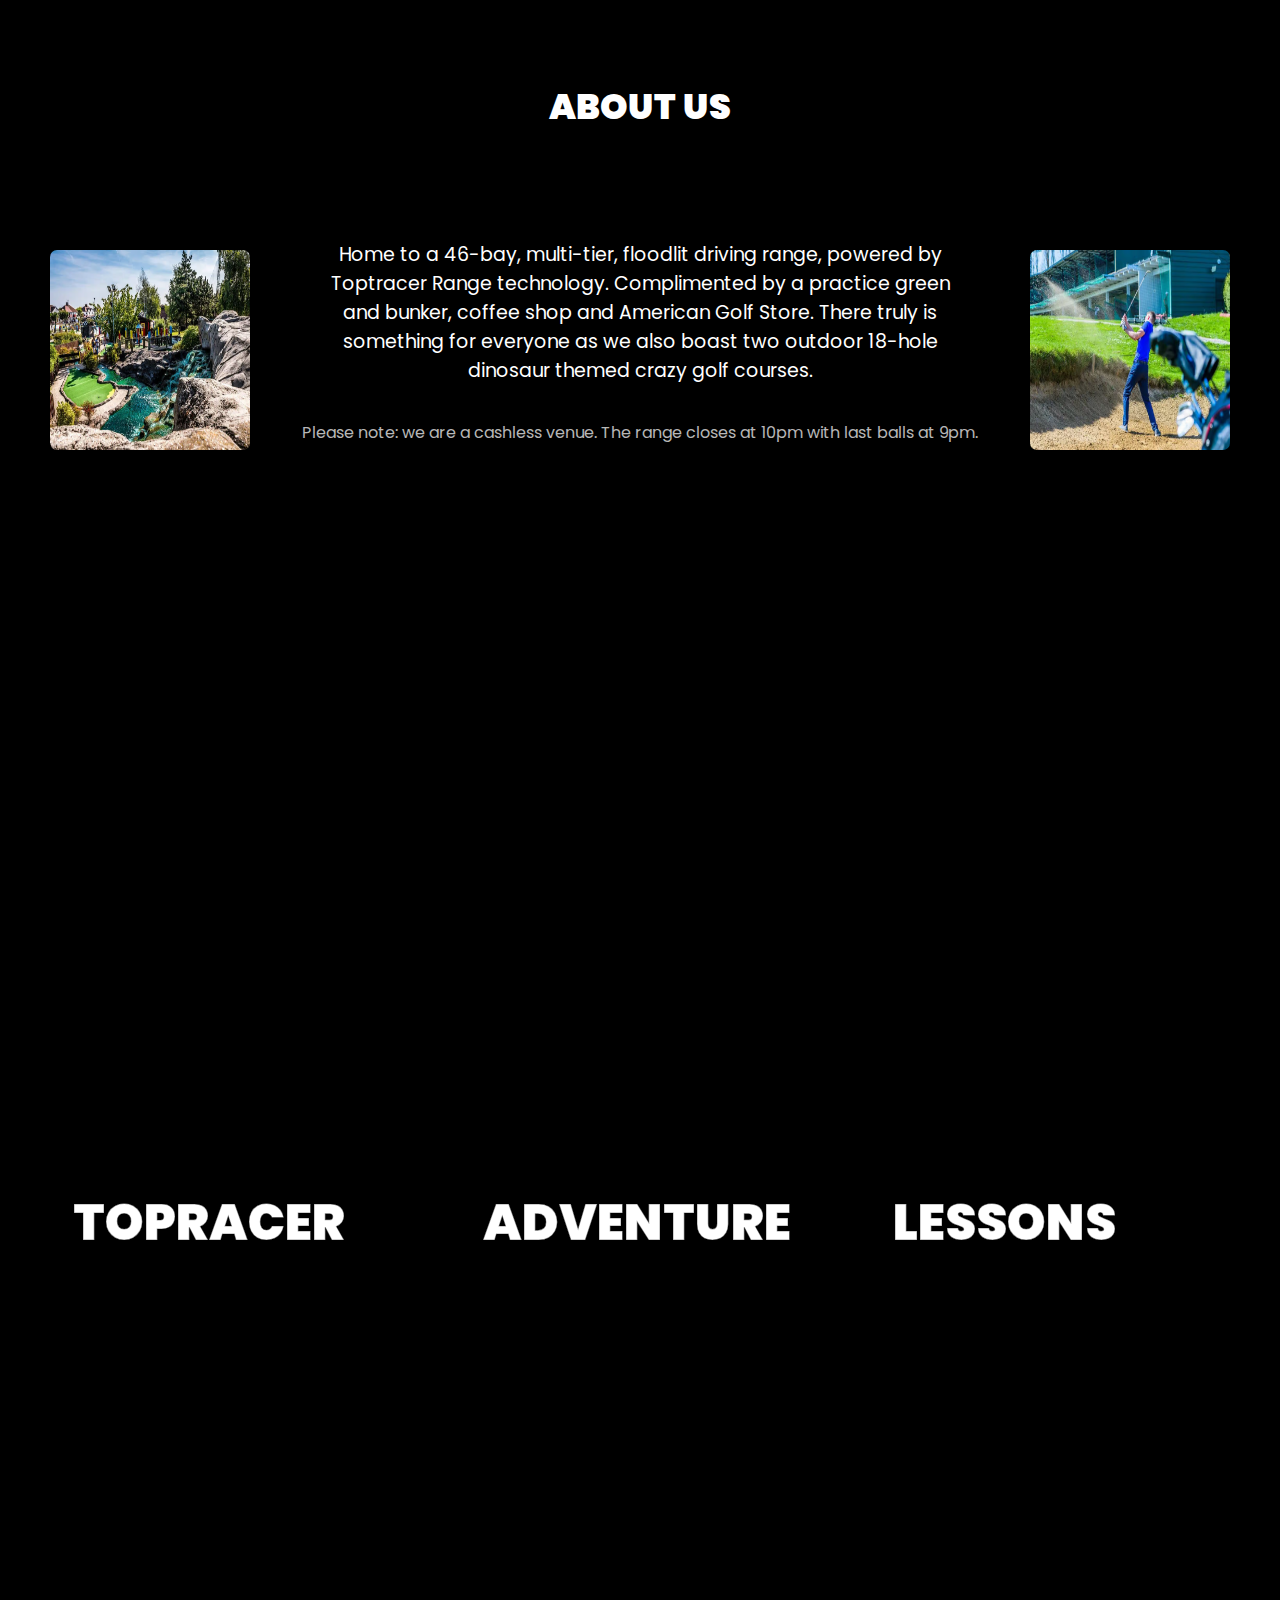
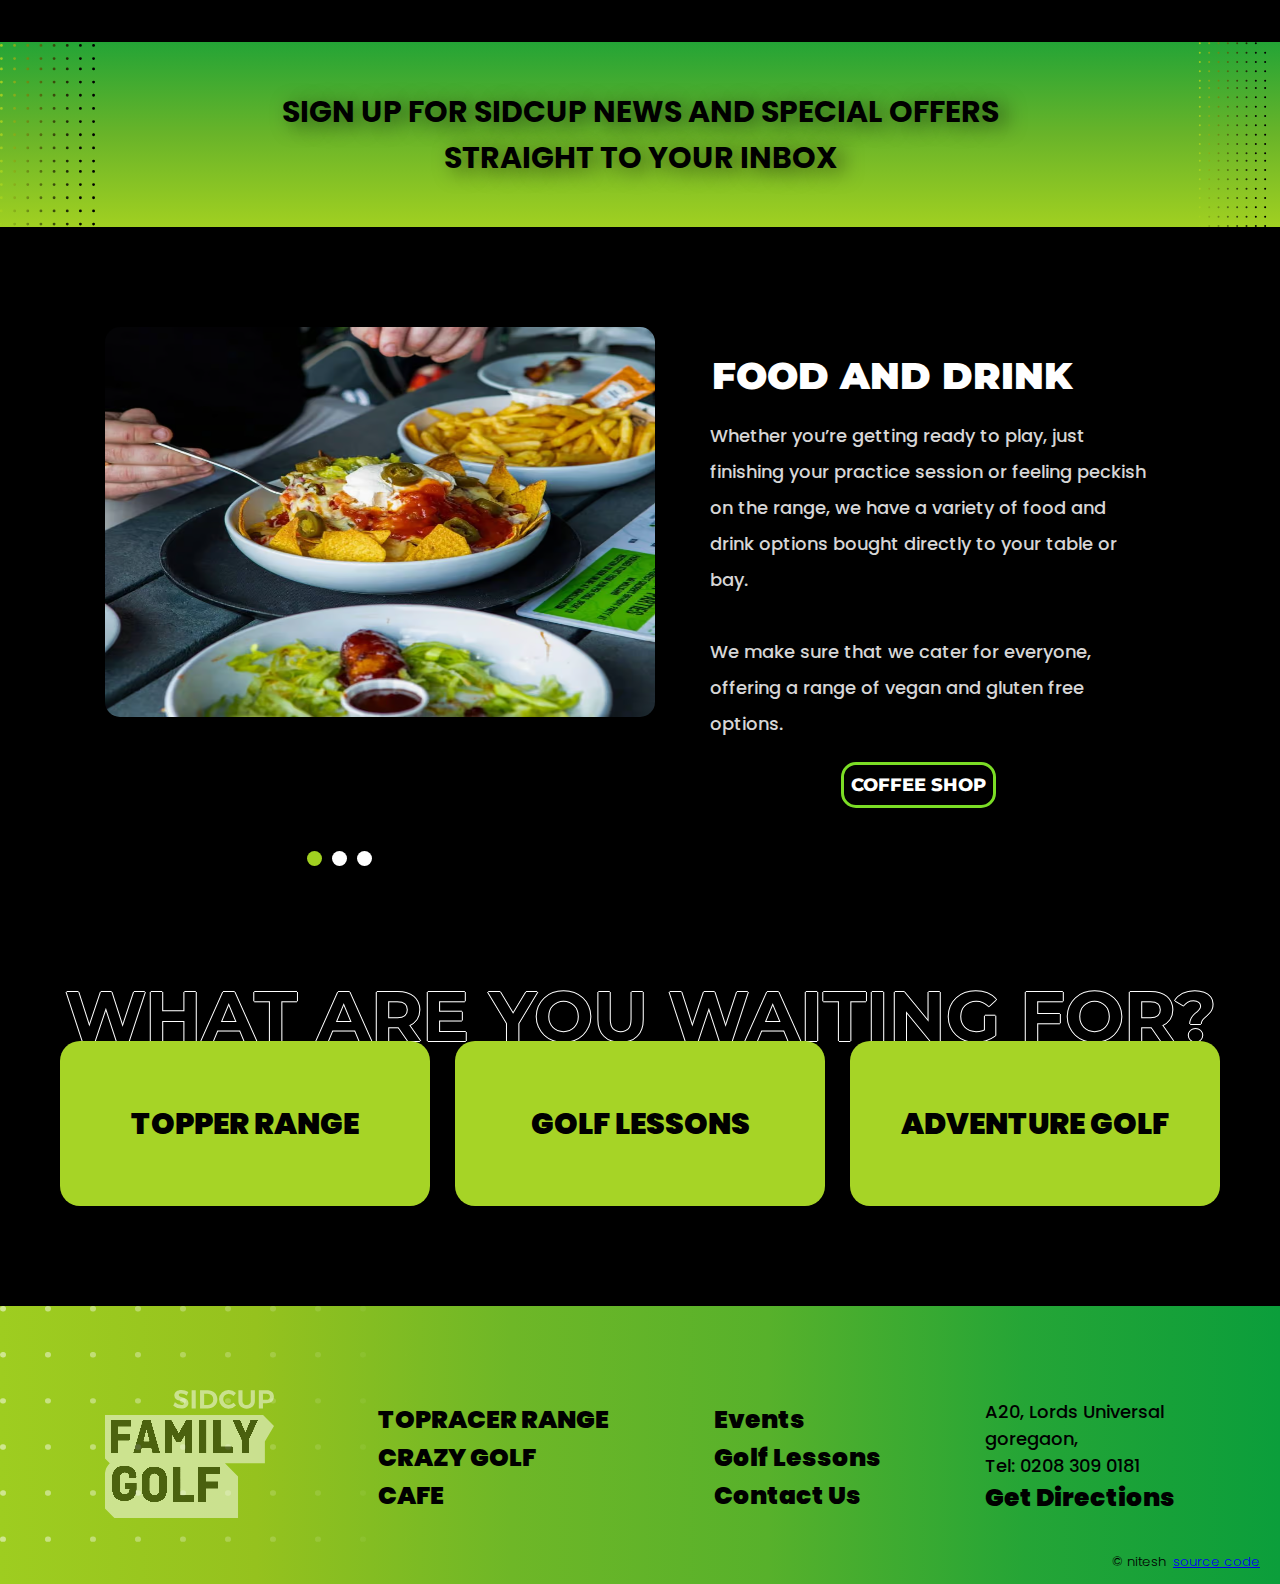
==== commit 81194f83: "menu button" ====
--- a/index.html
+++ b/index.html
@@ -71,7 +71,7 @@
 
         <div id="cards-container">
             <div class="cards" id="card1">
-                <div class="trhover">TOPRACER RANGE </div>
+                <div class="trhover">TOPRACER </div>
                 <div class="transaition">
                     <h4>TOPRACER RANGE</h4>
                     <p>Toptracer Range technology <br>offers a fun tech-driven <br> experience that appeals to seasoned
@@ -83,7 +83,7 @@
 
 
             <div class="cards" id="card2">
-                <div class="adhover">ADVENTURE GOLF</div>
+                <div class="adhover">ADVENTURE </div>
                 <div class="transaition">
                     <h4>ADVENTURE GOLF</h4>
                     <p>Become a Jurassic explorer as <br>you delve into the land of the dinosaurs! <br>Put your way
@@ -210,7 +210,7 @@
 
     </div>
     <div id="arrow">
-        <i class="ri-arrow-up-line" style="color: white;"></i>
+        <i class="ri-arrow-up-line"  onclick="scrollToTop()"     style="color: white;"></i>
     </div>
 
 
--- a/stylesheet.css
+++ b/stylesheet.css
@@ -19,7 +19,7 @@
     margin: 5px;
     gap: 60px;
     position: fixed;
-    z-index: 99;
+    z-index: 9999;
     color: white;
     /* font-weight: 500; */
 
@@ -375,7 +375,7 @@
 
     color: white;
     position: relative;
-    top: -220px;
+    top: 0px;
 
 }
 
@@ -388,15 +388,15 @@
 }
 
 .usimg> :nth-child(1) {
-    height: 160px;
-    width: 180px;
+    height: 200px;
+    width: 200px;
     border-radius: 7px;
 
 }
 
 .usimg> :nth-child(2) {
-    height: 160px;
-    width: 180px;
+    height: 200px;
+    width: 200px;
     border-radius: 7px;
 
 }
@@ -415,23 +415,27 @@
 .para> :nth-child(1) {
     font-weight: 900;
     font-size: 35px;
-    /* margin-top: -302px; */
-    margin-top: -302px;
+    position: absolute;
+    top: -120px;
 }
 
 .para> :nth-child(2) {
     text-align: center;
-    margin-top: 23px;
+    position: relative;
+    bottom: 260px;
     text-align: center;
     width: 50%;
+    font-size: 19px;
 
 }
 
 .para> :nth-child(3) {
     margin-bottom: 222px;
     text-align: center;
-    margin-top: 60px;
-
+    position: relative;
+    bottom: 255px;
+    color: rgba(255, 255, 255, 0.726);
+    line-height: 85px;
 
 }
 
@@ -439,9 +443,13 @@
     .usimg> :nth-child(1) {
         height: 150px;
         width: 150px;
+        position: relative;
+        bottom: -50px;
     }
 
     .usimg> :nth-child(2) {
+        position: relative;
+        bottom: -50px;
         height: 150px;
         width: 150px;
     }
@@ -449,16 +457,23 @@
     .para> :nth-child(2) {
         width: 90%;
         margin-top: 270px;
-
-
-    }
-
+        position: relative;
+        bottom: 165px;
+
+    }
+    .para> :nth-child(1) {
+        font-weight: 900;
+        font-size: 35px;
+        position: absolute;
+        top: 0px;
+    }
 
     .para> :nth-child(3) {
         margin-bottom: 222px;
         text-align: center;
-        margin-top: 25px;
-
+        position: relative;
+        bottom: 30px;
+        line-height: 32px;
     }
 
     .aboutus {
@@ -467,9 +482,8 @@
 
 
 
-}
-
-
+
+}
 
 
 
@@ -482,7 +496,31 @@
     align-items: center;
     justify-content: center;
     gap: 80px;
-    margin-top: -265px;
+    position: relative;
+    bottom: 190px;
+    overflow: hidden;
+}
+
+.cards> :nth-child(1) {
+    color: white;
+    font-weight: 900;
+    transition: ease-in-out;
+    text-align: left;
+    padding: 8px;
+    margin-top: 300px;
+    font-size: 50px;
+    -webkit-text-stroke: 1px #00000067;
+
+}
+
+/* #cards-container {
+
+    height: 70vh;
+    display: flex;
+    align-items: center;
+    justify-content: center;
+    gap: 80px;
+    margin-top: -615px;
     overflow: hidden;
 }
 
@@ -496,7 +534,7 @@
     font-size: 50px;
     -webkit-text-stroke: 1px #00000067;
 
-}
+} */
 
 .cards:hover .trhover {
     display: none;
@@ -511,7 +549,7 @@
 }
 
 .cards {
-    height: 350px;
+    height: 400px;
     width: 330px;
     border-radius: 13px;
     overflow: hidden;
@@ -671,6 +709,7 @@
     border-radius: 17px;
     display: flex;
     flex-direction: row;
+    overflow: hidden;
 
 }
 
@@ -819,7 +858,7 @@
         flex-direction: column;
         position: relative;
         bottom: 735px;
-
+        overflow: hidden;
     }
 
     .slideshow-container img {
@@ -884,18 +923,7 @@
     }
 
 
-
-
-
-
-}
-
-
-
-
-
-
-
+}
 
 .totalwidth {
     display: flex;
@@ -905,6 +933,17 @@
     width: 53%;
     z-index: 99;
 }
+
+
+
+
+
+
+
+
+
+
+
 
 
 .waiting {
@@ -970,6 +1009,7 @@
     justify-content: center;
 }
 
+
 .cadie:hover .two {
     background-image: url(https://eiwgew27fhz.exactdn.com/wp-content/uploads/2023/02/page-lessons-1024x683.jpg?strip=all&lossy=1&sharp=1&ssl=1);
     background-position: center;
@@ -1021,6 +1061,106 @@
 
 
 
+
+@media only screen and (max-width:1259px) {
+
+
+
+    .waiting h3 {
+
+        margin-top: 142px;
+        font-size: 23px;
+        position: absolute;
+        bottom: 1917px;
+
+    }
+
+
+    .two h3 {
+        height: 165px;
+        font-size: 30px;
+        width: 370px;
+
+
+    }
+
+
+    .cadie {
+        display: flex;
+        flex-direction: column;
+        justify-content: center;
+        align-items: center;
+        gap: 25px;
+        z-index: 999;
+        margin-top: -4px;
+        position: relative;
+        bottom: 640px;
+
+    }
+
+
+    .two h3 {
+        height: 143px;
+        width: 310px;
+        font-weight: 900;
+        font-size: 30px;
+
+        background-color: rgb(166, 212, 38);
+        border-radius: 20px;
+        display: flex;
+        align-items: center;
+        justify-content: center;
+    }
+
+    .three h3 {
+        height: 143px;
+        width: 310px;
+        font-weight: 900;
+        font-size: 30px;
+        background-color: rgb(166, 212, 38);
+        border-radius: 20px;
+        display: flex;
+        align-items: center;
+        justify-content: center;
+    }
+
+    .one h3 {
+        height: 143px;
+        width: 310px;
+        background-color: rgb(166, 212, 38);
+        border-radius: 20px;
+        display: flex;
+        align-items: center;
+        justify-content: center;
+        font-weight: 900;
+        font-size: 30px;
+
+    }
+
+}
+
+
+
+
+
+
+
+
+
+
+
+
+
+
+
+
+
+
+
+
+
+
+
 .footbar {
     height: 278px;
     width: 100%;
@@ -1097,6 +1237,67 @@
 
 .footertxt h4:hover {
     color: rgb(255, 255, 255);
+}
+
+
+@media only screen and (max-width:1259px) {
+    .footbar {
+        height: 706px;
+        width: 100%;
+        background: linear-gradient(to left, #0B9E3B, #25A536, #57B12B, #6EB727, #95C21E, #9ECD20);
+        position: relative;
+        bottom: 460px;
+        overflow: hidden;
+
+    }
+
+    .footertxt {
+        color: rgb(0, 0, 0);
+        display: flex;
+        flex-direction: column;
+        align-items: center;
+        justify-content: space-evenly;
+        margin-top: -280px;
+        font-family: "Montserrat", sans-serif;
+        /* margin-left: 192px; */
+    }
+
+    .firsttxt h4 {
+
+        font-size: 25px;
+        font-weight: 900;
+
+    }
+
+    .secondtxt h4 {
+
+        right: 33px;
+        position: relative;
+        font-size: 25px;
+        font-weight: 900;
+    }
+
+    .thirdtxt h4 {
+        font-size: 25px;
+
+        right: 33px;
+        position: relative;
+        font-weight: 900;
+    }
+
+    .thirdtxt p {
+
+        font-size: 18px;
+        font-weight: 500;
+        font-family: "poppins";
+    }
+
+    .copyright {
+        margin-right: 7px;
+        bottom: -60px;
+        position: relative;
+    }
+
 }
 
 
@@ -1114,7 +1315,7 @@
     font-weight: 900;
     border-radius: 50%;
     font-size: 37px;
-    opacity: 0;
+
     transition: opacity 0.5s;
 }
 
@@ -1122,9 +1323,4 @@
     background-color: transparent;
     border: 2px solid rgb(17, 159, 57);
 
-}
-
-#arrow.i {
-    visibility: visible;
-    opacity: 1;
 }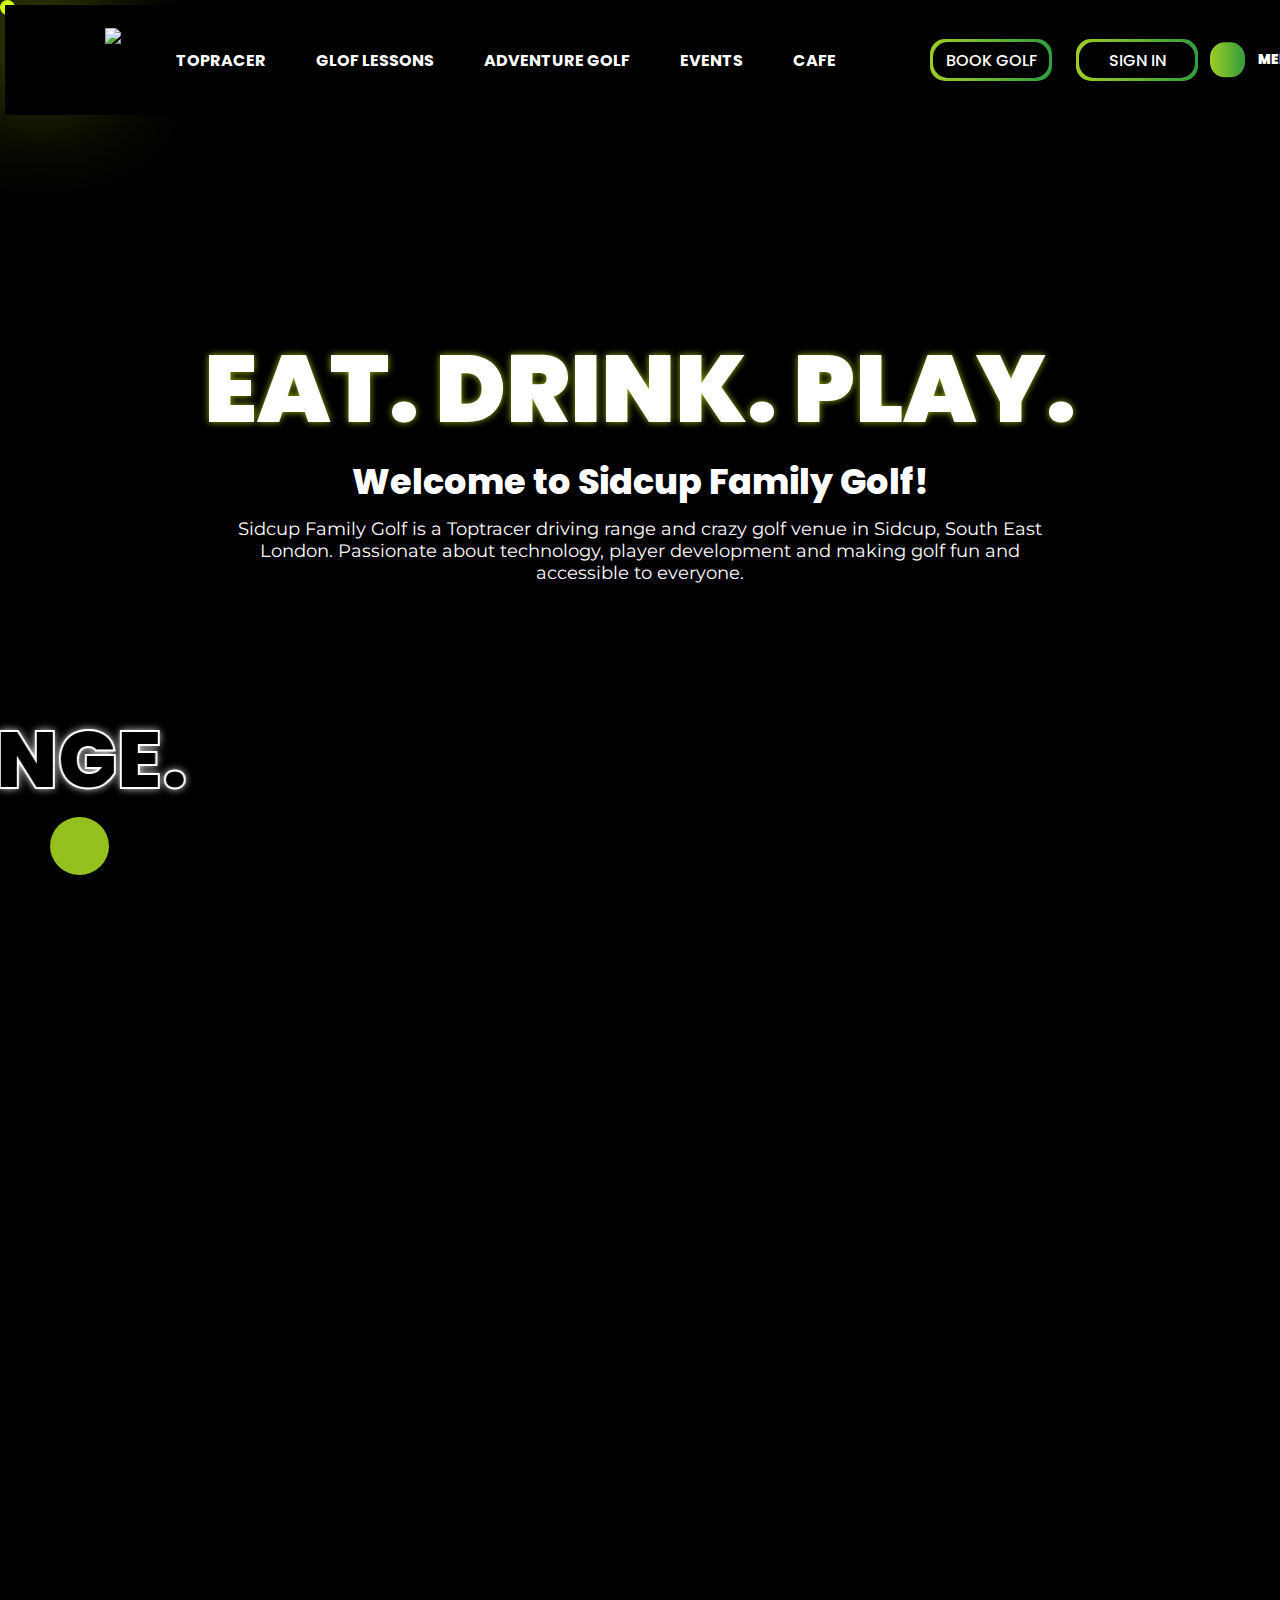
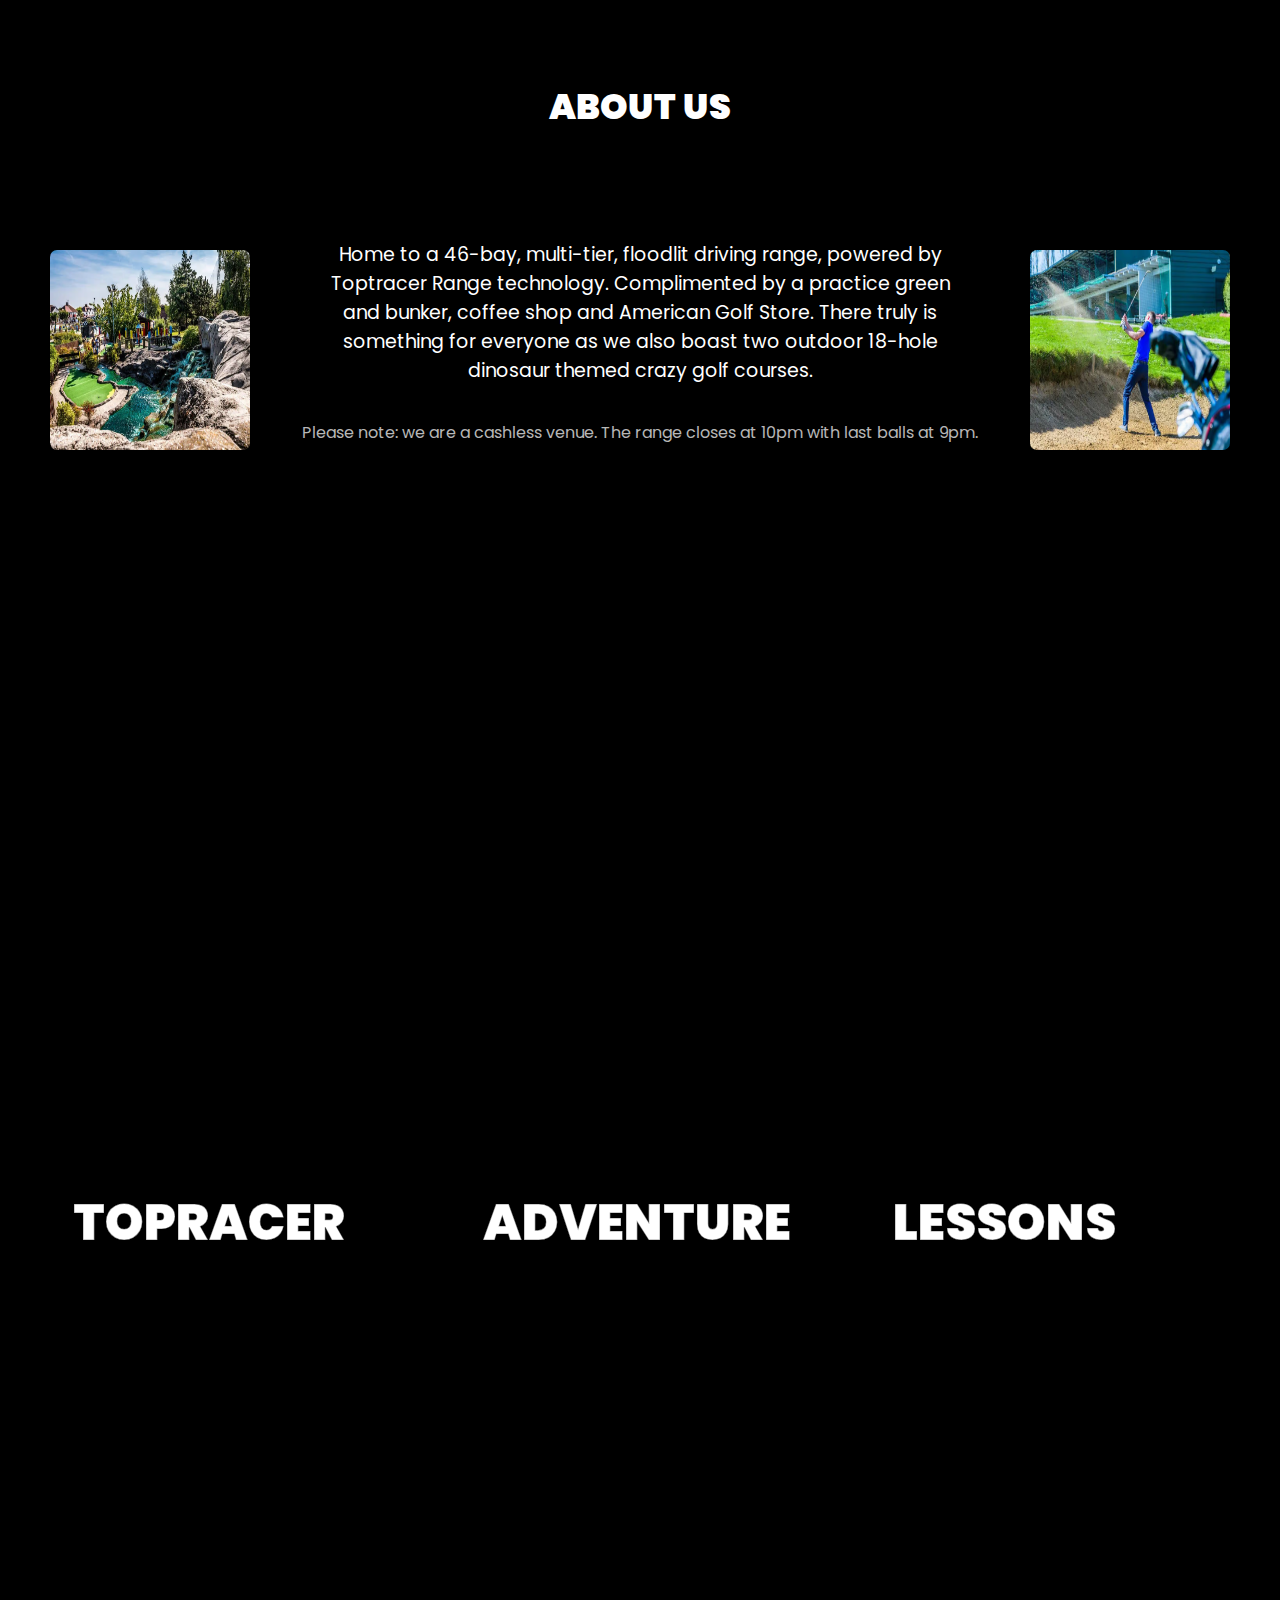
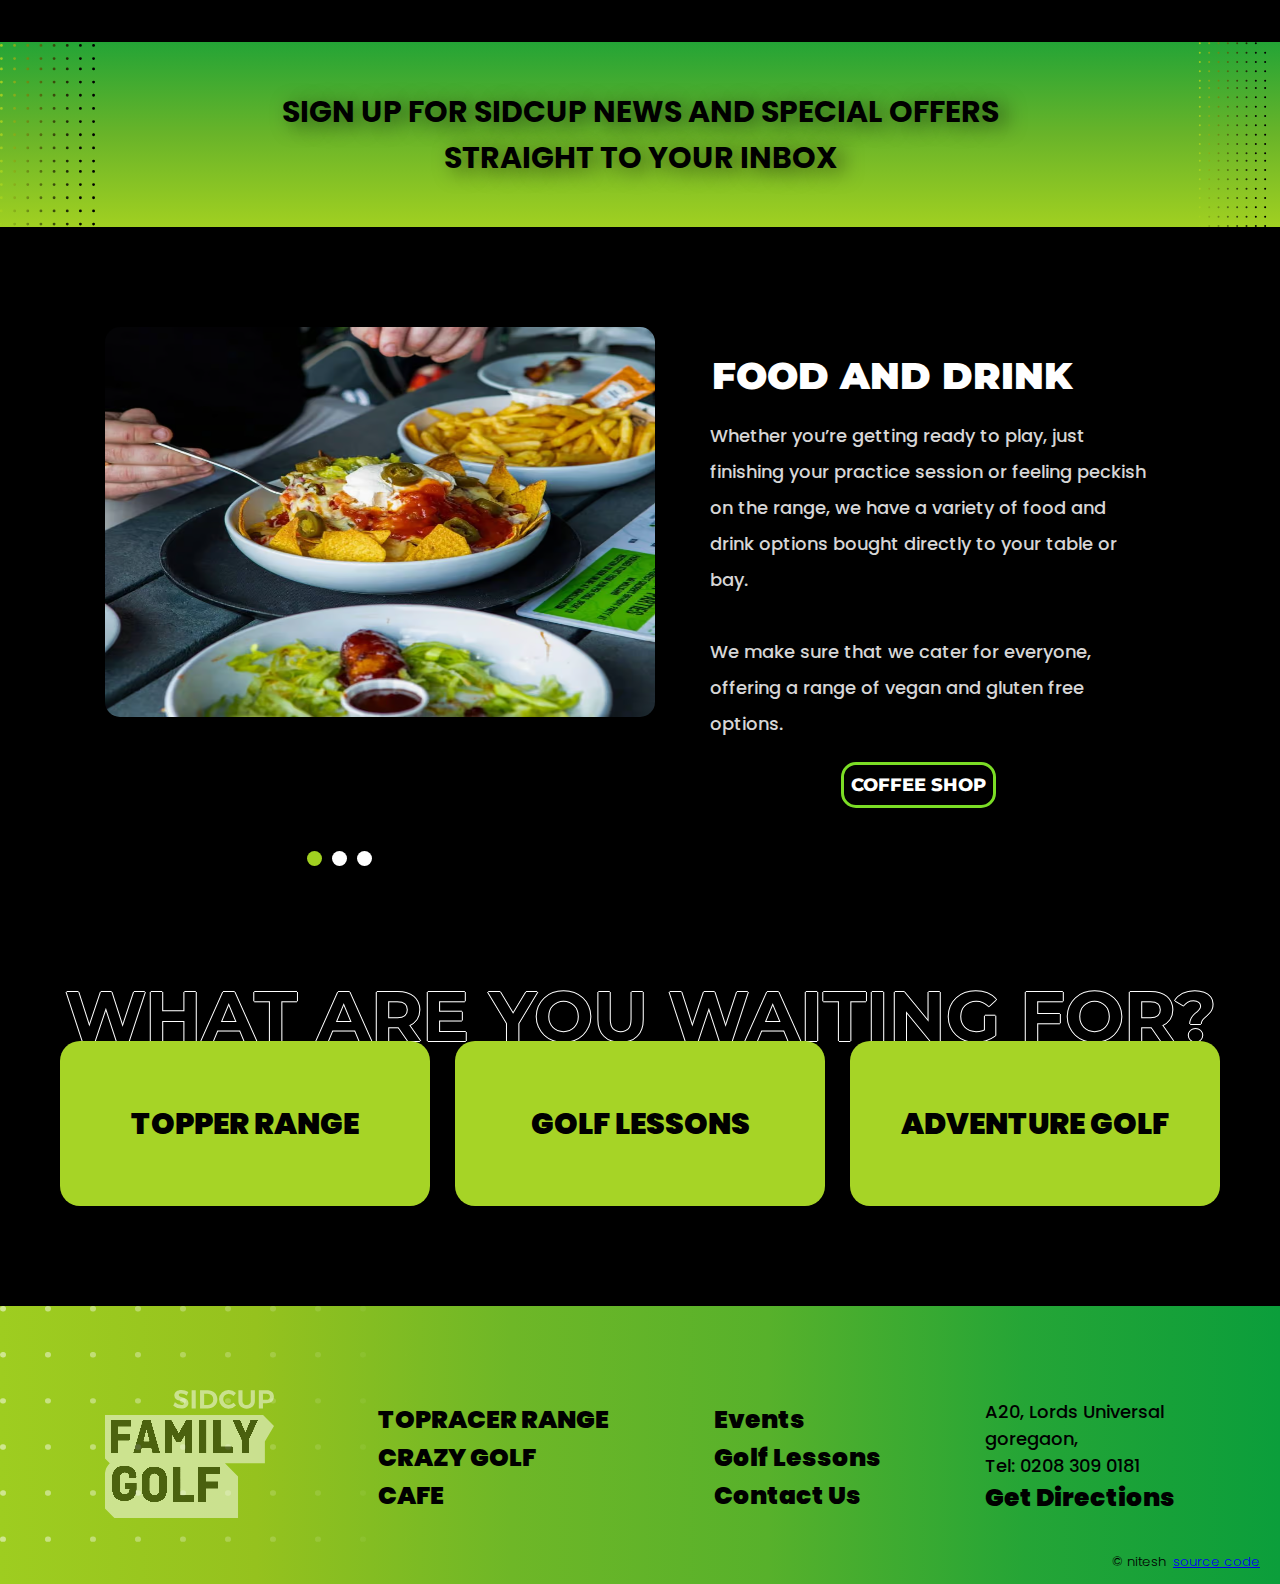
==== commit 7729575f: "needs to add dropdown in projects" ====
--- a/index.html
+++ b/index.html
@@ -7,6 +7,7 @@
     <title>Golfyy</title>
     <link rel="stylesheet" href="stylesheet.css">
     <link href="https://cdn.jsdelivr.net/npm/remixicon@4.3.0/fonts/remixicon.css" rel="stylesheet" />
+    <link rel="stylesheet" href="https://cdnjs.cloudflare.com/ajax/libs/font-awesome/5.15.2/css/all.min.css" />
 </head>
 
 <body>
@@ -22,6 +23,21 @@
         <div class="buttns">
             <button class="btn-55"><span>BOOK GOLF</span></button>
             <button class="btn-55"><span>SIGN IN</span></button>
+
+            <div id="mySidenav" class="sidenav">
+                <a href="javascript:void(0)" class="closebtn" onclick="closeNav()">&times;</a>
+                <a href="#">Topracer</a>
+                <a href="#">Lessons</a>
+                <a href="#">Adventure</a>
+                <a href="#">Events</a>
+                <a href="#">Cafe</a>
+                <a href="#">Projects</a>
+                <a href="#">contact</a>
+            </div>
+            <div class="hide">
+                <button onclick="openNav()" class="btn-79">MENU</button>
+            </div>
+
         </div>
     </div>
 
@@ -116,7 +132,7 @@
 
 
 
-        
+
         <div class="slideshow-container">
             <div class="imgs">
                 <img src="photos/slide1.avif">
@@ -210,7 +226,7 @@
 
     </div>
     <div id="arrow">
-        <i class="ri-arrow-up-line"  onclick="scrollToTop()"     style="color: white;"></i>
+        <i class="ri-arrow-up-line" onclick="scrollToTop()" style="color: white;"></i>
     </div>
 
 
--- a/stylesheet.css
+++ b/stylesheet.css
@@ -8,7 +8,6 @@
     font-family: "Poppins", sans-serif;
     /* color: white; */
 }
-
 
 #nav {
     width: 100%;
@@ -22,7 +21,6 @@
     z-index: 9999;
     color: white;
     /* font-weight: 500; */
-
 }
 
 
@@ -34,41 +32,129 @@
     height: 65px;
 }
 
-
-@media only screen and (max-width:1259px) {
-    #nav {
-        color: #7a00ff;
-        padding: 0px 20px;
-        gap: 211px;
-
-    }
-
-    #nav h4 {
-        visibility: hidden;
-        position: absolute;
-    }
-
-    #nav img {
-        height: 55px;
-    }
-
-    .aboutus {
-        overflow: hidden;
-    }
-
-    .waiting {
-        overflow: hidden;
-    }
-
-    .cadie {
-        overflow: hidden;
-    }
-
-    .footbar {
-        overflow: hidden;
-    }
-}
-
+#mySidenav button {
+    opacity: 0;
+}
+
+.sidenav {
+    height: 100%;
+    width: 0;
+    position: fixed;
+    z-index: 1;
+    top: 0;
+    right: 0px;
+    /* left: 0px; */
+    background-color: #000000;
+    overflow-x: hidden;
+    padding-top: 60px;
+    transition: 0.5s;
+}
+
+.sidenav a {
+    padding: 8px 8px 8px 32px;
+    text-decoration: none;
+    font-size: 18px;
+    color: #9ACD22;
+    display: block;
+    transition: 0.3s;
+}
+
+
+.sidenav a:hover {
+    color: #f1f1f1;
+}
+
+
+.sidenav .closebtn {
+    position: absolute;
+    top: 0;
+    right: 25px;
+    font-size: 36px;
+    margin-left: 50px;
+}
+
+.hide {
+    display: flex;
+    align-items: center;
+    justify-content: center;
+    position: relative;
+
+}
+
+/* .hide {
+    visibility: hidden;
+} */
+
+
+.btn-79,
+.btn-79 *,
+.btn-79 :after,
+.btn-79 :before,
+.btn-79:after,
+.btn-79:before {
+    border: 0 solid;
+    box-sizing: border-box;
+}
+
+.btn-79 {
+    background-color: #000;
+    color: #ffffff;
+    cursor: pointer;
+    font-weight: 900;
+    line-height: 1.5;
+    -webkit-mask-image: -webkit-radial-gradient linear-gradient(to left, rgb(50, 157, 62), rgb(157, 205, 37));
+}
+
+
+.btn-79 svg {
+    display: block;
+    vertical-align: middle;
+}
+
+.btn-79 {
+    --height: 60px;
+    background: none;
+    border-radius: 0px;
+    box-sizing: border-box;
+    display: grid;
+    place-items: center;
+    height: var(--height);
+    padding: 0 3rem;
+    position: relative;
+    text-transform: uppercase;
+}
+
+.btn-79 span {
+    font-weight: 900;
+    mix-blend-mode: difference;
+}
+
+.btn-79:before {
+    background: linear-gradient(to left, rgb(50, 157, 62), rgb(157, 205, 37));
+    border-radius: 15px;
+    content: "";
+    height: calc(var(--height) / 1.7);
+    left: 0;
+    pointer-events: none;
+    position: absolute;
+    top: 50%;
+    transform: translateY(-50%);
+    transition: 0.2s;
+    width: calc(var(--height) / 1.7);
+}
+
+.btn-79:hover:before {
+    left: 0;
+    width: 100%;
+}
+
+
+
+#mySidenav span {
+    background-color: #24A436;
+    height: 45px;
+    width: 45px;
+}
 
 .btn-55,
 .btn-55 *,
@@ -104,8 +190,6 @@
 }
 
 
-
-
 .btn-55 span {
     background: #000000;
     border-radius: 15px;
@@ -125,26 +209,7 @@
     display: flex;
     flex-direction: row;
     margin-left: 27px;
-
-}
-
-@media only screen and (max-width:1259px) {
-    .btn-55 {
-        height: 36px;
-        width: 80px;
-    }
-
-    .btn-55 {
-        font-size: 8px;
-    }
-
-    .buttns {
-        margin-left: -128px;
-    }
-}
-
-
-
+}
 
 
 .cursor {
@@ -166,8 +231,6 @@
     z-index: 99;
 }
 
-
-
 .cursor-animation {
     animation: pulse 0.5s ease-in-out;
 }
@@ -190,7 +253,6 @@
 .cursor-blur {
     pointer-events: none;
 }
-
 
 video {
     height: 1030px;
@@ -206,7 +268,6 @@
     background-color: rgba(0, 0, 0, 0.541);
     height: 100%;
     width: 100%;
-
 }
 
 #background {
@@ -256,71 +317,6 @@
     z-index: -1;
 }
 
-@media only screen and (max-width:1259px) {
-    #background h1 {
-        font-size: 40px;
-        display: flex;
-        align-items: center;
-
-    }
-
-    #background h2 {
-        font-size: 20px;
-    }
-
-    #background h4 {
-        font-size: 11px;
-        width: 80%;
-    }
-
-}
-
-/* @media only screen and (max-width:1259px){
-        .aboutus{
-            visibility: hidden !important;
-        }
-        .waiting{
-            
-            visibility: hidden !important;
-        }
-        .cadie{
-            visibility: hidden !important;
-        }
-        .buttns{
-            visibility: hidden !important;
-
-        }
-        #nav{
-            visibility: hidden !important;
-        }
-        #cards-container{
-            visibility: hidden !important;
-        }
-        .totalwidth{
-            visibility: hidden !important;
-        }
-        .footbar{
-            visibility: hidden !important;
-        }
-        .greencontainer{
-            visibility: hidden !important;
-        }
-        .slideshow-container{
-            visibility: hidden !important;
-        }
-        #arrow{
-            visibility: hidden !important;
-        }
-        #background{
-            visibility: hidden !important;
-        }
-        .scrollinganimation{
-            visibility: hidden !important;
-        }
-       
-    }  */
-
-
 
 
 #scroll {
@@ -337,7 +333,6 @@
     width: 100%;
 }
 
-
 .scrollinganimation {
     font-size: 80px;
     font-weight: 900;
@@ -348,7 +343,6 @@
 
 }
 
-
 .scrollinganimation> :nth-child(1) {
     -webkit-text-stroke: 2px #ffffff;
     color: #000000;
@@ -362,21 +356,11 @@
     -webkit-text-stroke: 0px #ffffff;
 }
 
-@media only screen and (max-width:1259px) {
-    .scrollinganimation {
-        font-size: 40px;
-
-    }
-}
 
 .aboutus {
-
-    /* width: 100%; */
-
     color: white;
     position: relative;
     top: 0px;
-
 }
 
 .usimg {
@@ -391,21 +375,15 @@
     height: 200px;
     width: 200px;
     border-radius: 7px;
-
 }
 
 .usimg> :nth-child(2) {
     height: 200px;
     width: 200px;
     border-radius: 7px;
-
-}
-
-
+}
 
 .para {
-
-
     display: flex;
     align-items: center;
     flex-direction: column;
@@ -439,55 +417,6 @@
 
 }
 
-@media only screen and (max-width:1259px) {
-    .usimg> :nth-child(1) {
-        height: 150px;
-        width: 150px;
-        position: relative;
-        bottom: -50px;
-    }
-
-    .usimg> :nth-child(2) {
-        position: relative;
-        bottom: -50px;
-        height: 150px;
-        width: 150px;
-    }
-
-    .para> :nth-child(2) {
-        width: 90%;
-        margin-top: 270px;
-        position: relative;
-        bottom: 165px;
-
-    }
-    .para> :nth-child(1) {
-        font-weight: 900;
-        font-size: 35px;
-        position: absolute;
-        top: 0px;
-    }
-
-    .para> :nth-child(3) {
-        margin-bottom: 222px;
-        text-align: center;
-        position: relative;
-        bottom: 30px;
-        line-height: 32px;
-    }
-
-    .aboutus {
-        top: -901px;
-    }
-
-
-
-
-}
-
-
-
-
 
 #cards-container {
 
@@ -513,29 +442,6 @@
 
 }
 
-/* #cards-container {
-
-    height: 70vh;
-    display: flex;
-    align-items: center;
-    justify-content: center;
-    gap: 80px;
-    margin-top: -615px;
-    overflow: hidden;
-}
-
-.cards> :nth-child(1) {
-    color: white;
-    font-weight: 900;
-    transition: ease-in-out;
-    text-align: left;
-    padding: 8px;
-    margin-top: 270px;
-    font-size: 50px;
-    -webkit-text-stroke: 1px #00000067;
-
-} */
-
 .cards:hover .trhover {
     display: none;
 }
@@ -553,7 +459,6 @@
     width: 330px;
     border-radius: 13px;
     overflow: hidden;
-
 }
 
 #card1 {
@@ -616,24 +521,6 @@
 }
 
 
-@media only screen and (max-width:1259px) {
-
-    #cards-container {
-
-        height: 100%;
-        display: flex;
-        align-items: center;
-        justify-content: center;
-        flex-direction: column;
-        overflow: hidden;
-        position: relative;
-        bottom: 700px;
-    }
-
-}
-
-
-
 .greencontainer {
     margin-top: 60px;
     height: 185px;
@@ -664,42 +551,6 @@
     height: 100%;
     width: 95px;
     z-index: 99;
-
-}
-
-
-
-@media only screen and (max-width:1259px) {
-
-
-
-    .greencontainer {
-        position: relative;
-        bottom: 680px;
-        height: 125px;
-    }
-
-
-
-    .greencontainer h2 {
-        font-size: 20px;
-    }
-
-
-    .greencontainer> :nth-child(1) {
-        object-fit: cover;
-        height: 100%;
-        width: 95px;
-        z-index: 99;
-        opacity: 50;
-    }
-
-    .greencontainer> :nth-child(3) {
-        height: 100%;
-        width: 95px;
-        z-index: 99;
-
-    }
 
 }
 
@@ -849,81 +700,7 @@
     transition: opacity 0.6s ease-in-out;
 }
 
-@media only screen and (max-width:1259px) {
-
-    .slideshow-container {
-        overflow: hidden;
-        border-radius: 17px;
-        display: flex;
-        flex-direction: column;
-        position: relative;
-        bottom: 735px;
-        overflow: hidden;
-    }
-
-    .slideshow-container img {
-        width: 378px;
-        height: 350px;
-        border-radius: 17px;
-        box-sizing: border-box;
-        position: relative;
-        right: 87px;
-
-    }
-
-
-
-    .totalwidth {
-        width: 53%;
-        position: relative;
-        bottom: 1399px;
-        left: 92px;
-    }
-
-    .dots {
-        cursor: pointer;
-        height: 10px;
-        width: 10px;
-        display: inline-block;
-        position: relative;
-        margin: 3px;
-        overflow: hidden;
-    }
-
-
-    .slidepara h1 {
-        font-size: 25px;
-        text-align: left;
-        margin-left: 57px;
-        font-weight: 900;
-        font-family: Montserrat, sans-serif;
-    }
-
-    .slidepara {
-        position: relative;
-        bottom: 56px;
-    }
-
-    .slidepara p {
-        margin-top: 20px;
-        margin-left: 55px;
-        font-size: 15px;
-        line-height: 36px;
-        font-weight: 500;
-    }
-
-    .slidepara button {
-        width: 113px;
-        height: 42px;
-        font-size: 12px;
-
-        right: 137px;
-        position: relative;
-
-    }
-
-
-}
+
 
 .totalwidth {
     display: flex;
@@ -933,18 +710,6 @@
     width: 53%;
     z-index: 99;
 }
-
-
-
-
-
-
-
-
-
-
-
-
 
 .waiting {
     display: flex;
@@ -958,7 +723,6 @@
     font-size: 70px;
     font-family: "Montserrat", sans-serif;
     text-shadow: 1px 0 0 rgb(255, 255, 255), 0 1px 0 rgb(255, 255, 255), -1px 0 0 rgb(255, 255, 255), 0 -1px 0 rgb(255, 255, 255);
-
 }
 
 .cadie {
@@ -968,7 +732,6 @@
     gap: 25px;
     z-index: 999;
     margin-top: -18px;
-
 }
 
 .one h3 {
@@ -981,7 +744,6 @@
     justify-content: center;
     font-weight: 900;
     font-size: 30px;
-
 }
 
 .cadie:hover .one {
@@ -1019,7 +781,6 @@
 
 .two h3:hover {
     opacity: 0;
-
 }
 
 .three h3 {
@@ -1059,12 +820,161 @@
     transform: scale(1.1);
 }
 
+.footbar {
+    height: 278px;
+    width: 100%;
+    background: linear-gradient(to left, #0B9E3B, #25A536, #57B12B, #6EB727, #95C21E, #9ECD20);
+    margin-top: 100px;
+    overflow: hidden;
+}
+
+.footbar img {
+    background-position: center;
+    background-size: cover;
+    height: 330px;
+    opacity: 0.5;
+    z-index: -1;
+}
+
+.footertxt {
+    color: rgb(0, 0, 0);
+    display: flex;
+    flex-direction: row;
+    align-items: center;
+    justify-content: space-evenly;
+    margin-top: -280px;
+    font-family: "Montserrat", sans-serif;
+    /* margin-left: 192px; */
+}
+
+.footerimg img {
+    height: 182px;
+    width: 169px;
+    filter: invert(1);
+    filter: contrast(6);
+
+}
+
+.firsttxt h4 {
+    font-size: 25px;
+    font-weight: 900;
+}
+
+.secondtxt h4 {
+    font-size: 25px;
+    font-weight: 900;
+}
+
+.thirdtxt h4 {
+    font-size: 25px;
+    font-weight: 900;
+}
+
+.thirdtxt p {
+    font-size: 18px;
+    font-weight: 500;
+    font-family: "poppins";
+}
+
+
+.copyright h5 {
+    font-family: "poppins";
+    font-weight: 300;
+    display: flex;
+    justify-content: right;
+    margin-right: 20px;
+
+}
+
+.copyright span {
+    margin-right: 7px;
+}
+
+
+.footertxt h4:hover {
+    color: rgb(255, 255, 255);
+}
+
+
+
+
+#arrow {
+    position: fixed;
+    bottom: 25px;
+    left: 50px;
+    cursor: pointer;
+    background-color: rgb(149, 193, 30);
+    height: 58px;
+    width: 59px;
+    display: flex;
+    justify-content: center;
+    align-items: center;
+    font-weight: 900;
+    border-radius: 50%;
+    font-size: 37px;
+    transition: opacity 0.5s;
+}
+
+#arrow:hover {
+    background-color: transparent;
+    border: 2px solid rgb(17, 159, 57);
+
+}
 
 
 
 @media only screen and (max-width:1259px) {
-
-
+    .footbar {
+        height: 706px;
+        width: 100%;
+        background: linear-gradient(to left, #0B9E3B, #25A536, #57B12B, #6EB727, #95C21E, #9ECD20);
+        position: relative;
+        bottom: 460px;
+        overflow: hidden;
+
+    }
+
+    .footertxt {
+        color: rgb(0, 0, 0);
+        display: flex;
+        flex-direction: column;
+        align-items: center;
+        justify-content: space-evenly;
+        margin-top: -280px;
+        font-family: "Montserrat", sans-serif;
+        /* margin-left: 192px; */
+    }
+
+    .firsttxt h4 {
+        font-size: 25px;
+        font-weight: 900;
+    }
+
+    .secondtxt h4 {
+        right: 33px;
+        position: relative;
+        font-size: 25px;
+        font-weight: 900;
+    }
+
+    .thirdtxt h4 {
+        font-size: 25px;
+        right: 33px;
+        position: relative;
+        font-weight: 900;
+    }
+
+    .thirdtxt p {
+        font-size: 18px;
+        font-weight: 500;
+        font-family: "poppins";
+    }
+
+    .copyright {
+        margin-right: 7px;
+        bottom: -60px;
+        position: relative;
+    }
 
     .waiting h3 {
 
@@ -1075,15 +985,12 @@
 
     }
 
-
     .two h3 {
         height: 165px;
         font-size: 30px;
         width: 370px;
 
-
-    }
-
+    }
 
     .cadie {
         display: flex;
@@ -1098,13 +1005,11 @@
 
     }
 
-
     .two h3 {
         height: 143px;
         width: 310px;
         font-weight: 900;
         font-size: 30px;
-
         background-color: rgb(166, 212, 38);
         border-radius: 20px;
         display: flex;
@@ -1137,190 +1042,233 @@
 
     }
 
-}
-
-
-
-
-
-
-
-
-
-
-
-
-
-
-
-
-
-
-
-
-
-
-
-.footbar {
-    height: 278px;
-    width: 100%;
-    background: linear-gradient(to left, #0B9E3B, #25A536, #57B12B, #6EB727, #95C21E, #9ECD20);
-    margin-top: 100px;
-    overflow: hidden;
-}
-
-.footbar img {
-    background-position: center;
-    background-size: cover;
-    height: 330px;
-    opacity: 0.5;
-    z-index: -1;
-}
-
-.footertxt {
-    color: rgb(0, 0, 0);
-    display: flex;
-    flex-direction: row;
-    align-items: center;
-    justify-content: space-evenly;
-    margin-top: -280px;
-    font-family: "Montserrat", sans-serif;
-    /* margin-left: 192px; */
-}
-
-.footerimg img {
-    height: 182px;
-    width: 169px;
-    filter: invert(1);
-    filter: contrast(6);
-
-
-}
-
-.firsttxt h4 {
-
-    font-size: 25px;
-    font-weight: 900;
-}
-
-.secondtxt h4 {
-
-    font-size: 25px;
-    font-weight: 900;
-}
-
-.thirdtxt h4 {
-    font-size: 25px;
-    font-weight: 900;
-}
-
-.thirdtxt p {
-    font-size: 18px;
-    font-weight: 500;
-    font-family: "poppins";
-}
-
-
-.copyright h5 {
-    font-family: "poppins";
-    font-weight: 300;
-    display: flex;
-    justify-content: right;
-    margin-right: 20px;
-
-}
-
-.copyright span {
-    margin-right: 7px;
-}
-
-
-.footertxt h4:hover {
-    color: rgb(255, 255, 255);
-}
-
-
-@media only screen and (max-width:1259px) {
-    .footbar {
-        height: 706px;
-        width: 100%;
-        background: linear-gradient(to left, #0B9E3B, #25A536, #57B12B, #6EB727, #95C21E, #9ECD20);
-        position: relative;
-        bottom: 460px;
+    .slideshow-container {
         overflow: hidden;
-
-    }
-
-    .footertxt {
-        color: rgb(0, 0, 0);
+        border-radius: 17px;
         display: flex;
         flex-direction: column;
+        position: relative;
+        bottom: 735px;
+        overflow: hidden;
+    }
+
+    .slideshow-container img {
+        width: 378px;
+        height: 350px;
+        border-radius: 17px;
+        box-sizing: border-box;
+        position: relative;
+        right: 87px;
+    }
+
+    .totalwidth {
+        width: 53%;
+        position: relative;
+        bottom: 1320px;
+        left: 92px;
+    }
+
+    .dots {
+        cursor: pointer;
+        height: 10px;
+        width: 10px;
+        display: inline-block;
+        position: relative;
+        margin: 3px;
+        overflow: hidden;
+    }
+
+
+    .slidepara h1 {
+        font-size: 25px;
+        text-align: left;
+        margin-left: 57px;
+        font-weight: 900;
+        font-family: Montserrat, sans-serif;
+    }
+
+    .slidepara {
+        position: relative;
+        bottom: 56px;
+    }
+
+    .slidepara p {
+        margin-top: 20px;
+        margin-left: 55px;
+        font-size: 15px;
+        line-height: 36px;
+        font-weight: 500;
+    }
+
+    .slidepara button {
+        width: 113px;
+        height: 42px;
+        font-size: 12px;
+        right: 137px;
+        position: relative;
+
+    }
+
+    .greencontainer {
+        position: relative;
+        bottom: 680px;
+        height: 125px;
+    }
+
+    .greencontainer h2 {
+        font-size: 20px;
+    }
+
+    .greencontainer> :nth-child(1) {
+        object-fit: cover;
+        height: 100%;
+        width: 95px;
+        z-index: 99;
+        opacity: 50;
+    }
+
+    .greencontainer> :nth-child(3) {
+        height: 100%;
+        width: 95px;
+        z-index: 99;
+
+    }
+
+    #cards-container {
+
+        height: 100%;
+        display: flex;
         align-items: center;
-        justify-content: space-evenly;
-        margin-top: -280px;
-        font-family: "Montserrat", sans-serif;
-        /* margin-left: 192px; */
-    }
-
-    .firsttxt h4 {
-
-        font-size: 25px;
+        justify-content: center;
+        flex-direction: column;
+        overflow: hidden;
+        position: relative;
+        bottom: 700px;
+    }
+
+    .usimg> :nth-child(1) {
+        height: 150px;
+        width: 150px;
+        position: relative;
+        bottom: -50px;
+    }
+
+    .usimg> :nth-child(2) {
+        position: relative;
+        bottom: -50px;
+        height: 150px;
+        width: 150px;
+    }
+
+    .para> :nth-child(2) {
+        width: 90%;
+        margin-top: 270px;
+        position: relative;
+        bottom: 165px;
+
+    }
+
+    .para> :nth-child(1) {
         font-weight: 900;
-
-    }
-
-    .secondtxt h4 {
-
-        right: 33px;
-        position: relative;
-        font-size: 25px;
-        font-weight: 900;
-    }
-
-    .thirdtxt h4 {
-        font-size: 25px;
-
-        right: 33px;
-        position: relative;
-        font-weight: 900;
-    }
-
-    .thirdtxt p {
-
-        font-size: 18px;
-        font-weight: 500;
-        font-family: "poppins";
-    }
-
-    .copyright {
-        margin-right: 7px;
-        bottom: -60px;
-        position: relative;
-    }
-
-}
-
-
-#arrow {
-    position: fixed;
-    bottom: 25px;
-    left: 50px;
-    cursor: pointer;
-    background-color: rgb(149, 193, 30);
-    height: 58px;
-    width: 59px;
-    display: flex;
-    justify-content: center;
-    align-items: center;
-    font-weight: 900;
-    border-radius: 50%;
-    font-size: 37px;
-
-    transition: opacity 0.5s;
-}
-
-#arrow:hover {
-    background-color: transparent;
-    border: 2px solid rgb(17, 159, 57);
+        font-size: 35px;
+        position: absolute;
+        top: 0px;
+    }
+
+    .para> :nth-child(3) {
+        margin-bottom: 222px;
+        text-align: center;
+        position: relative;
+        bottom: 30px;
+        line-height: 32px;
+    }
+
+    .aboutus {
+        top: -901px;
+    }
+
+    .scrollinganimation {
+        font-size: 40px;
+
+    }
+
+    #background h1 {
+        font-size: 40px;
+        display: flex;
+        align-items: center;
+
+    }
+
+    #background h2 {
+        font-size: 20px;
+    }
+
+    #background h4 {
+        font-size: 11px;
+        width: 80%;
+    }
+
+    .btn-55 {
+        height: 36px;
+        width: 80px;
+    }
+
+    .btn-55 {
+        font-size: 11px;
+    }
+
+    .buttns {
+        margin-left: -128px;
+    }
+
+    #nav {
+        color: #7a00ff;
+        padding: 0px 20px;
+        gap: 60px;
+    }
+
+    #nav h4 {
+        visibility: hidden;
+        position: absolute;
+    }
+
+    #nav img {
+        height: 55px;
+    }
+
+    .aboutus {
+        overflow: hidden;
+    }
+
+    .waiting {
+        overflow: hidden;
+    }
+
+    .cadie {
+        overflow: hidden;
+    }
+
+    .footbar {
+        overflow: hidden;
+    }
+
+    .hide {
+        visibility: visible;
+        right: -50px;
+    }
+
+    #nav h4 {
+        visibility: hidden;
+    }
+
+    .buttns> :nth-child(1) {
+        visibility: hidden;
+    }
+
+    #arrow{
+        left: 10px;
+    }
+
+
 
 }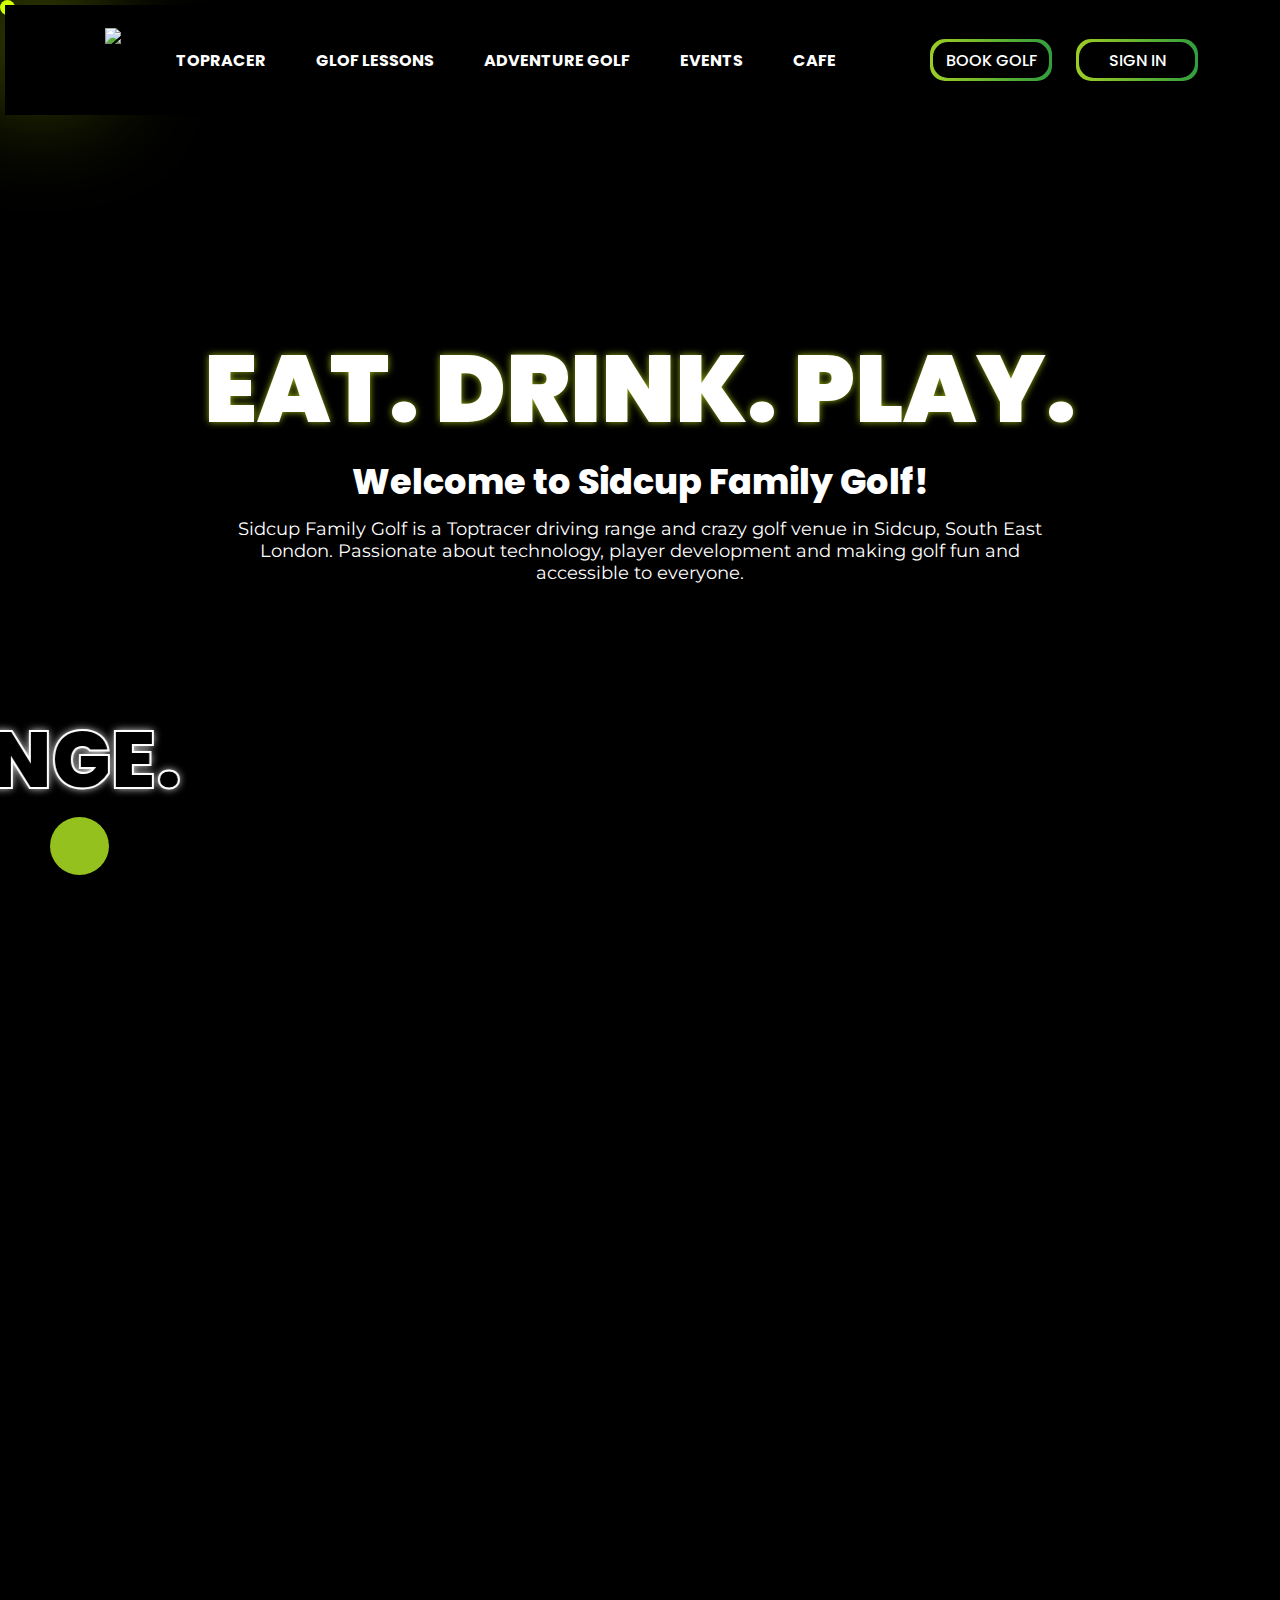
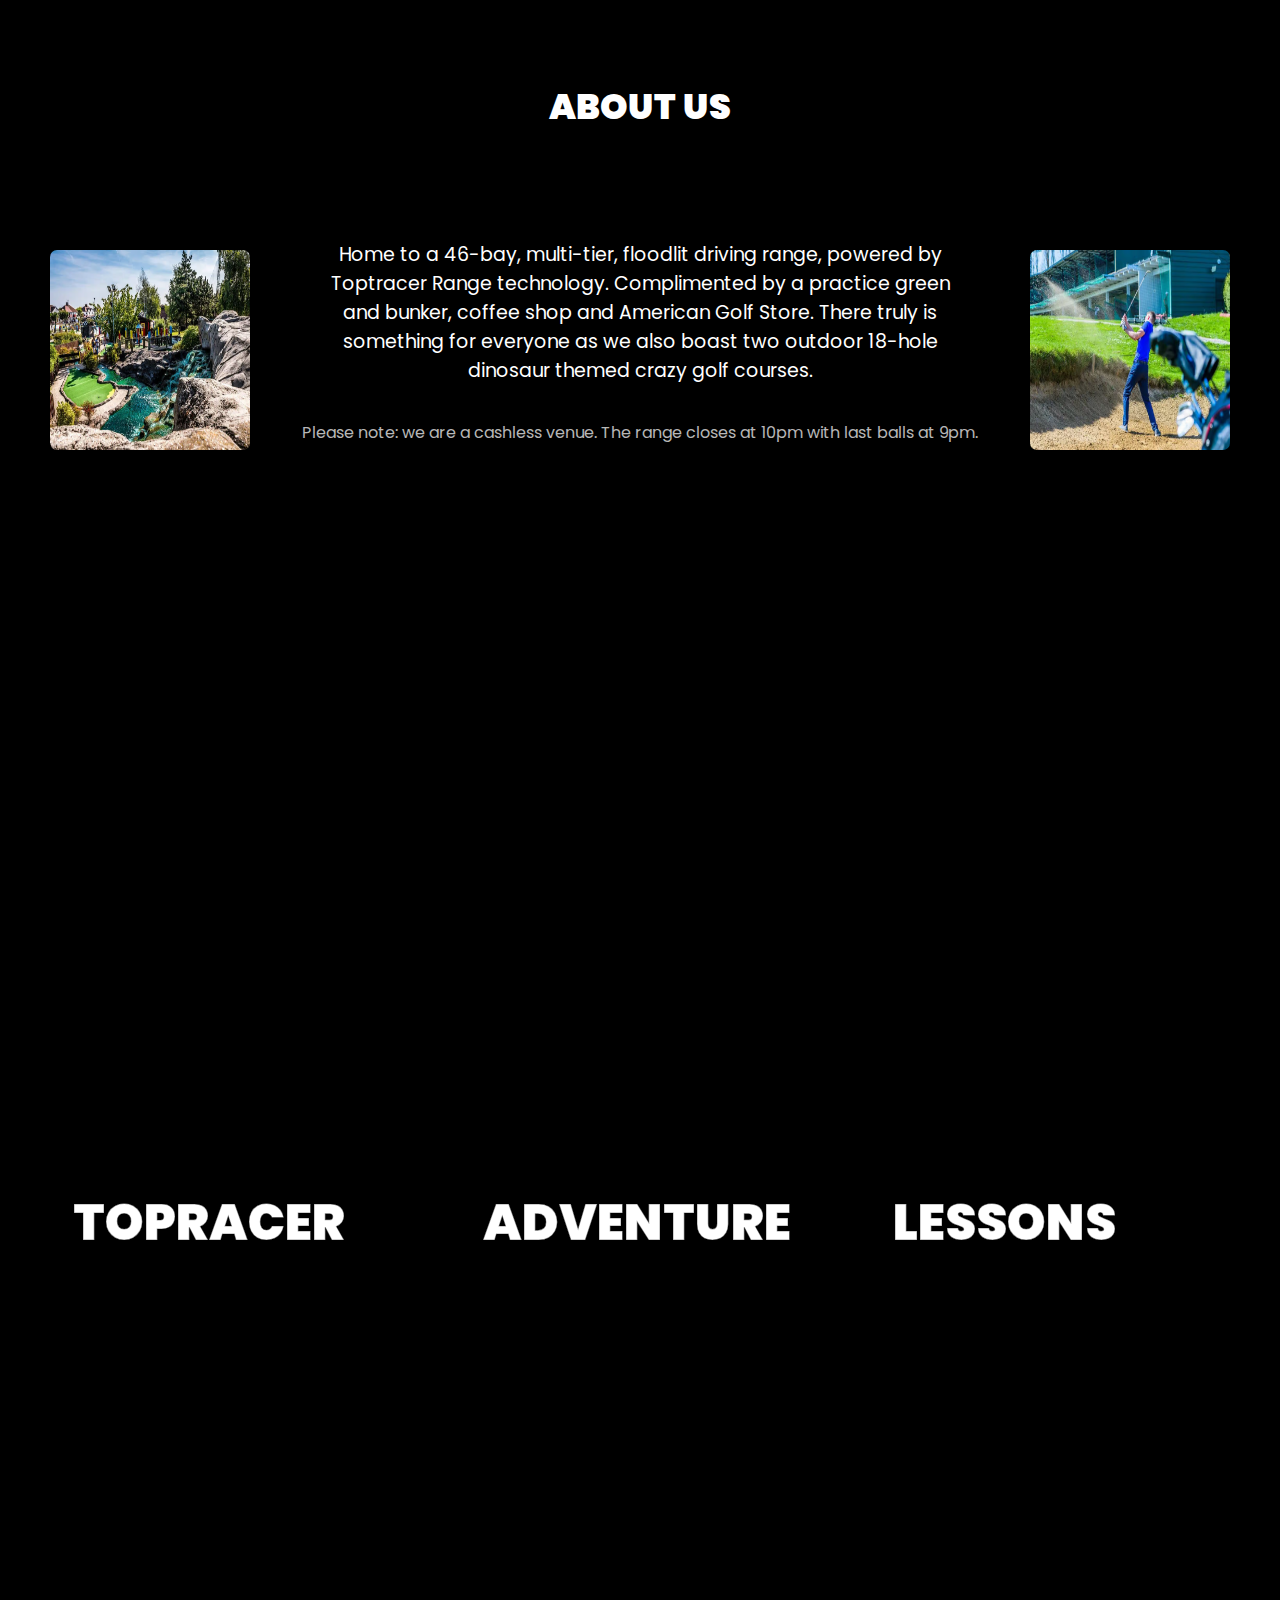
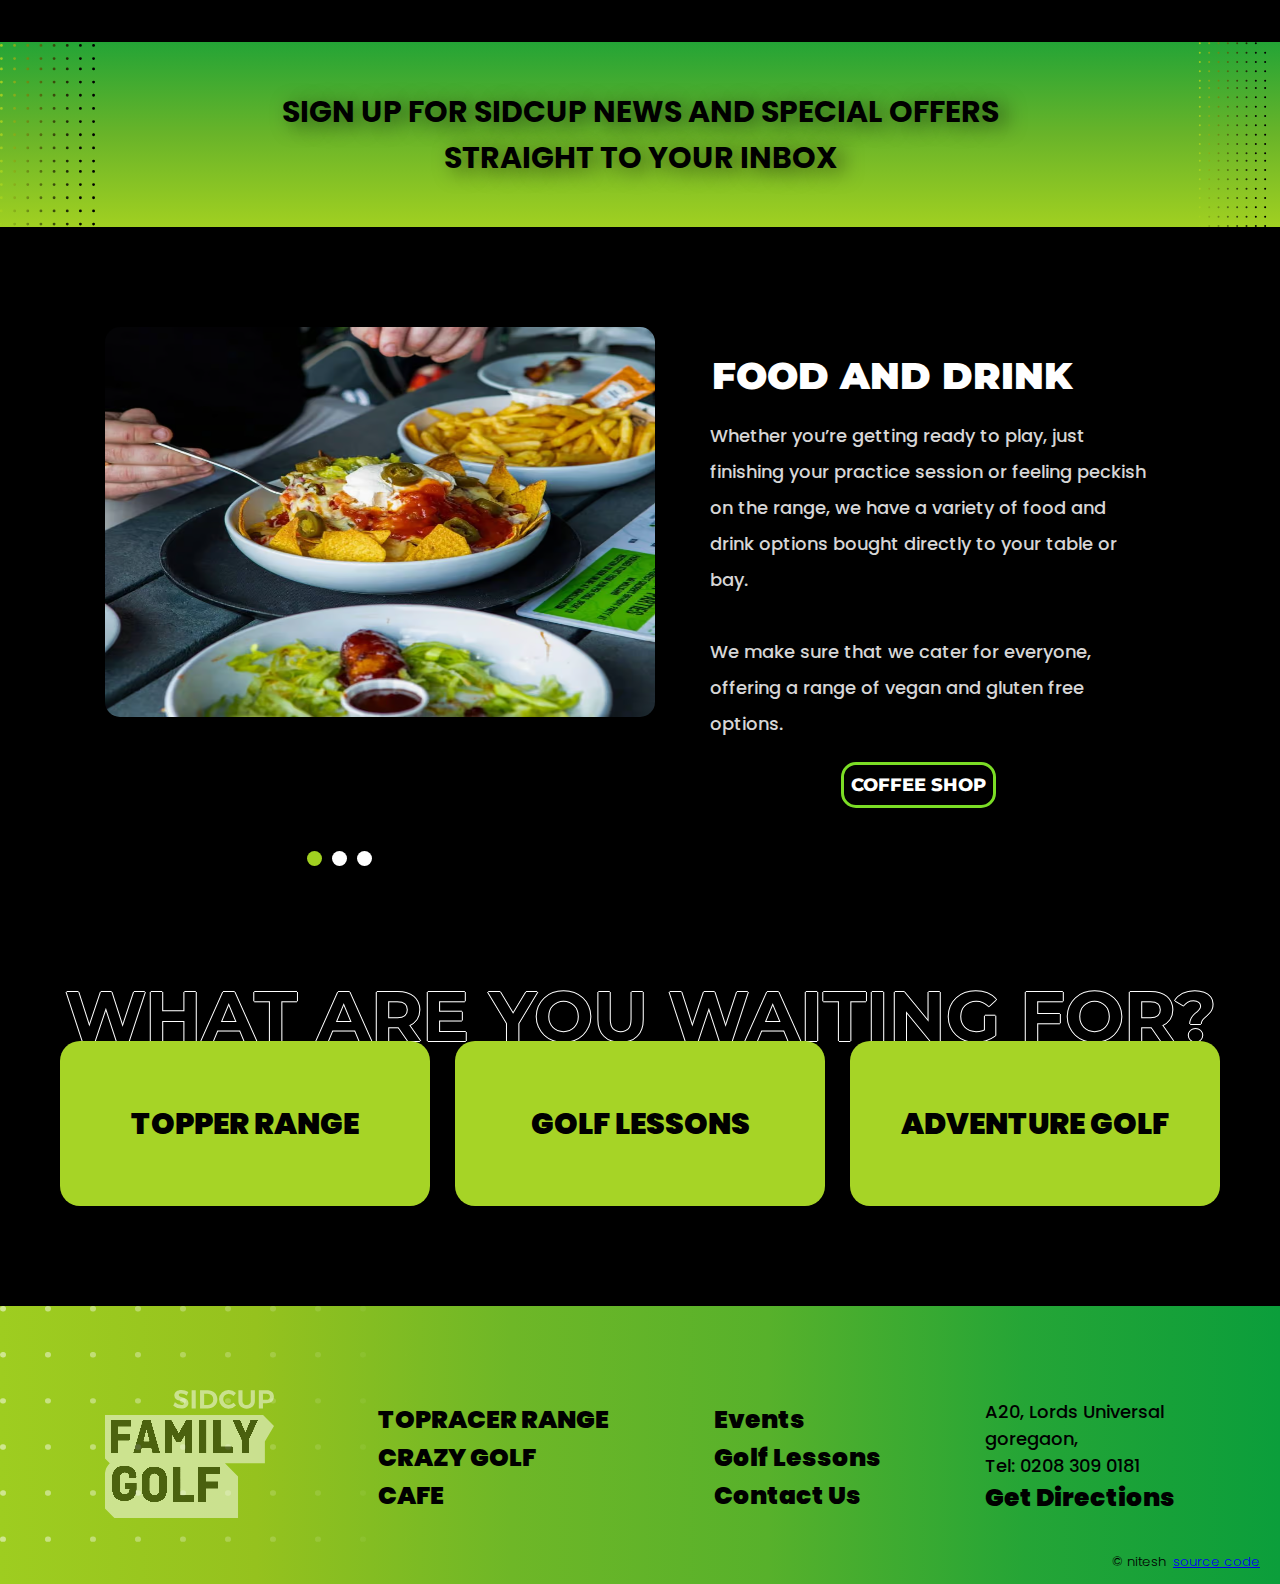
==== commit 2c058b11: ""Updated index.html to add onclick event to SIGN IN button and added .cursor class to stylesheet.css" ====
--- a/index.html
+++ b/index.html
@@ -22,7 +22,7 @@
         <h4>CAFE</h4>
         <div class="buttns">
             <button class="btn-55"><span>BOOK GOLF</span></button>
-            <button class="btn-55"><span>SIGN IN</span></button>
+            <button class="btn-55" onclick="openform()"><span>SIGN IN</span></button>
 
             <div id="mySidenav" class="sidenav">
                 <a href="javascript:void(0)" class="closebtn" onclick="closeNav()">&times;</a>
--- a/stylesheet.css
+++ b/stylesheet.css
@@ -78,13 +78,9 @@
     align-items: center;
     justify-content: center;
     position: relative;
-
-}
-
-/* .hide {
     visibility: hidden;
-} */
-
+
+}
 
 .btn-79,
 .btn-79 *,
@@ -924,6 +920,10 @@
 
 
 @media only screen and (max-width:1259px) {
+.cursor{
+    visibility: hidden;
+}
+
     .footbar {
         height: 706px;
         width: 100%;
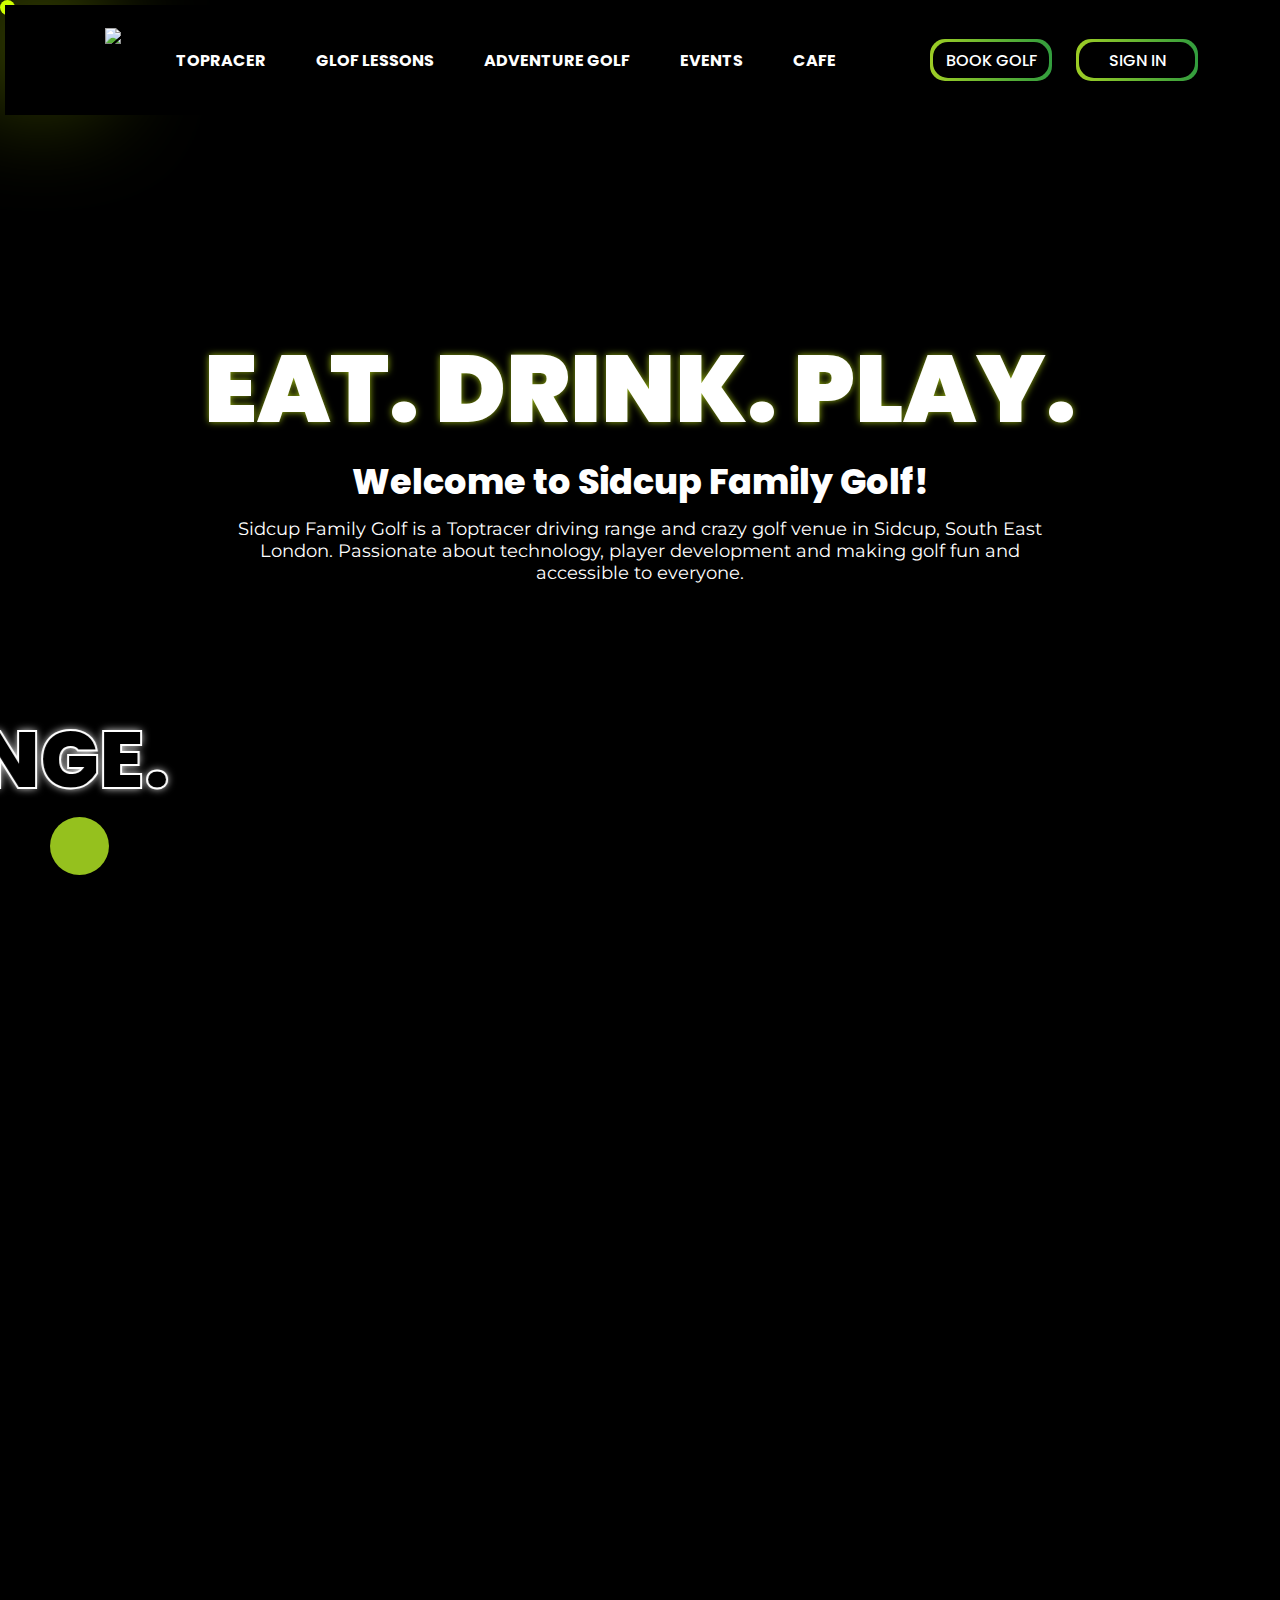
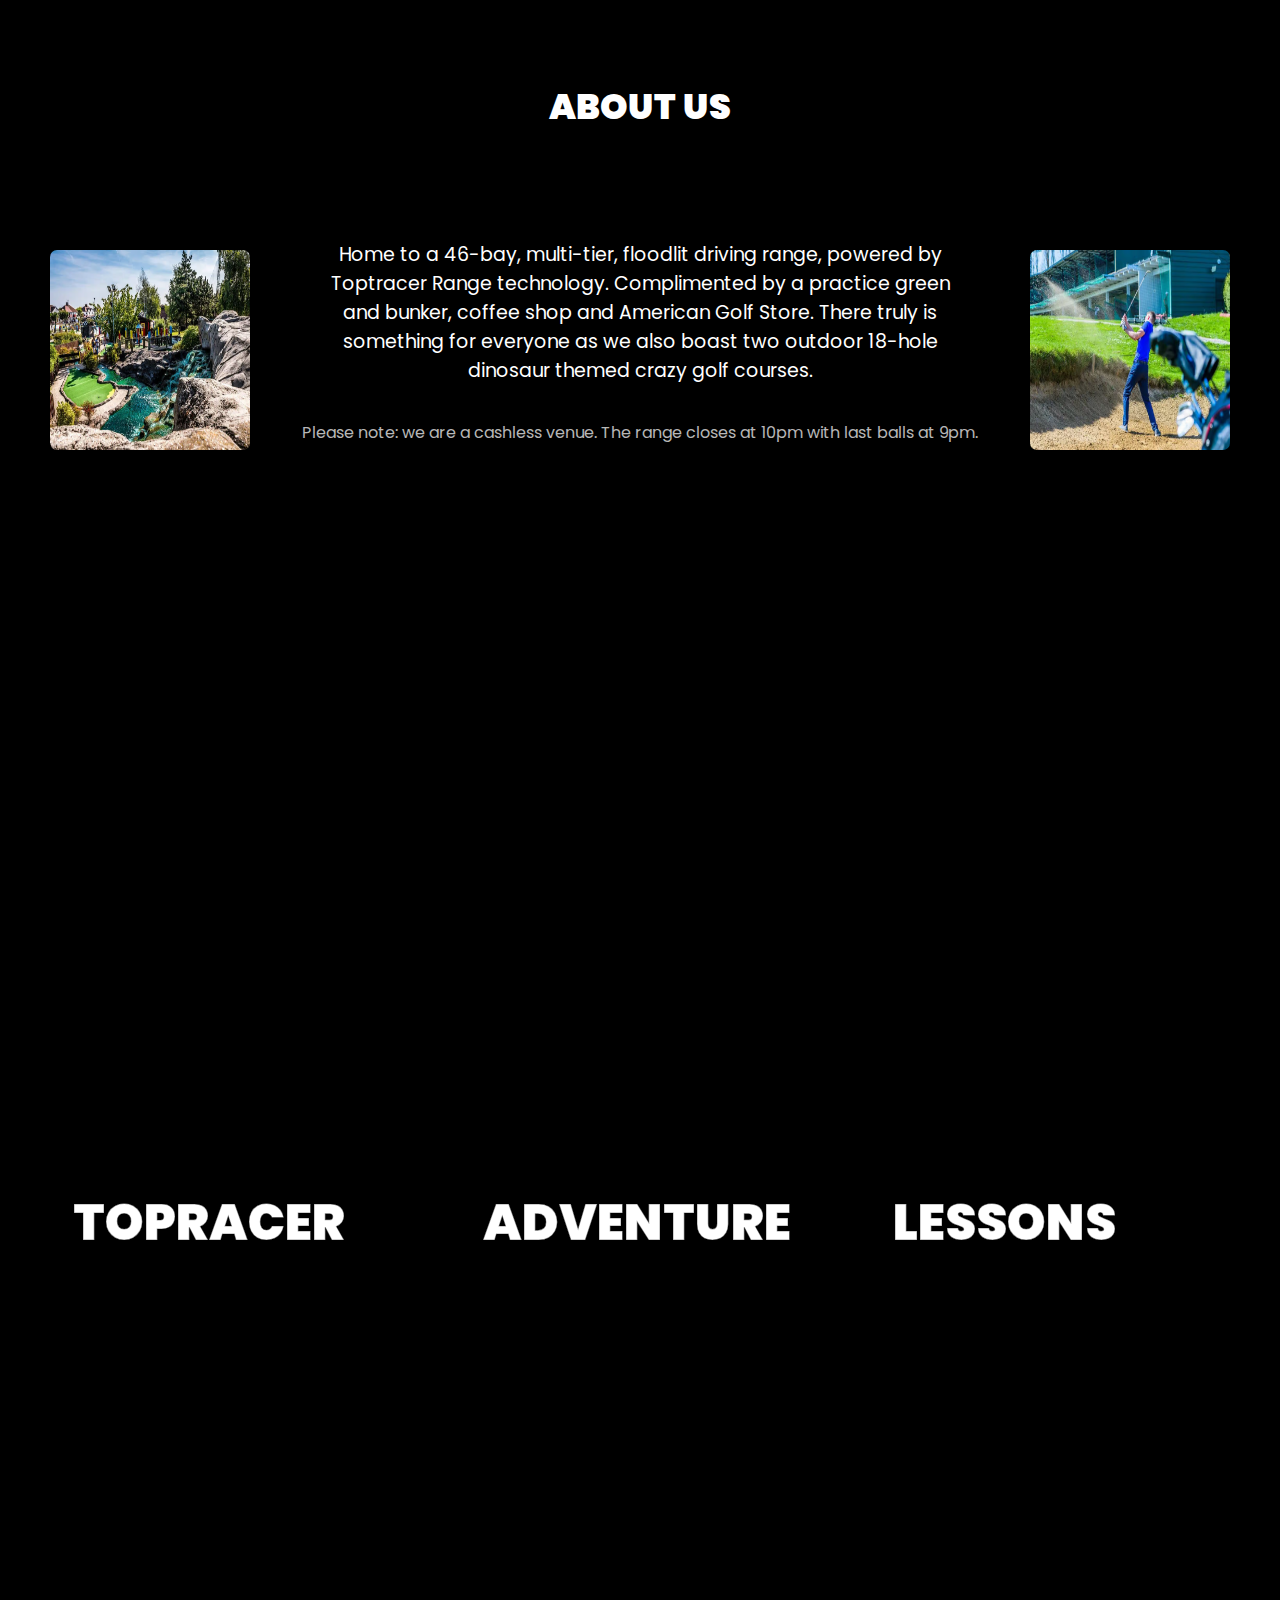
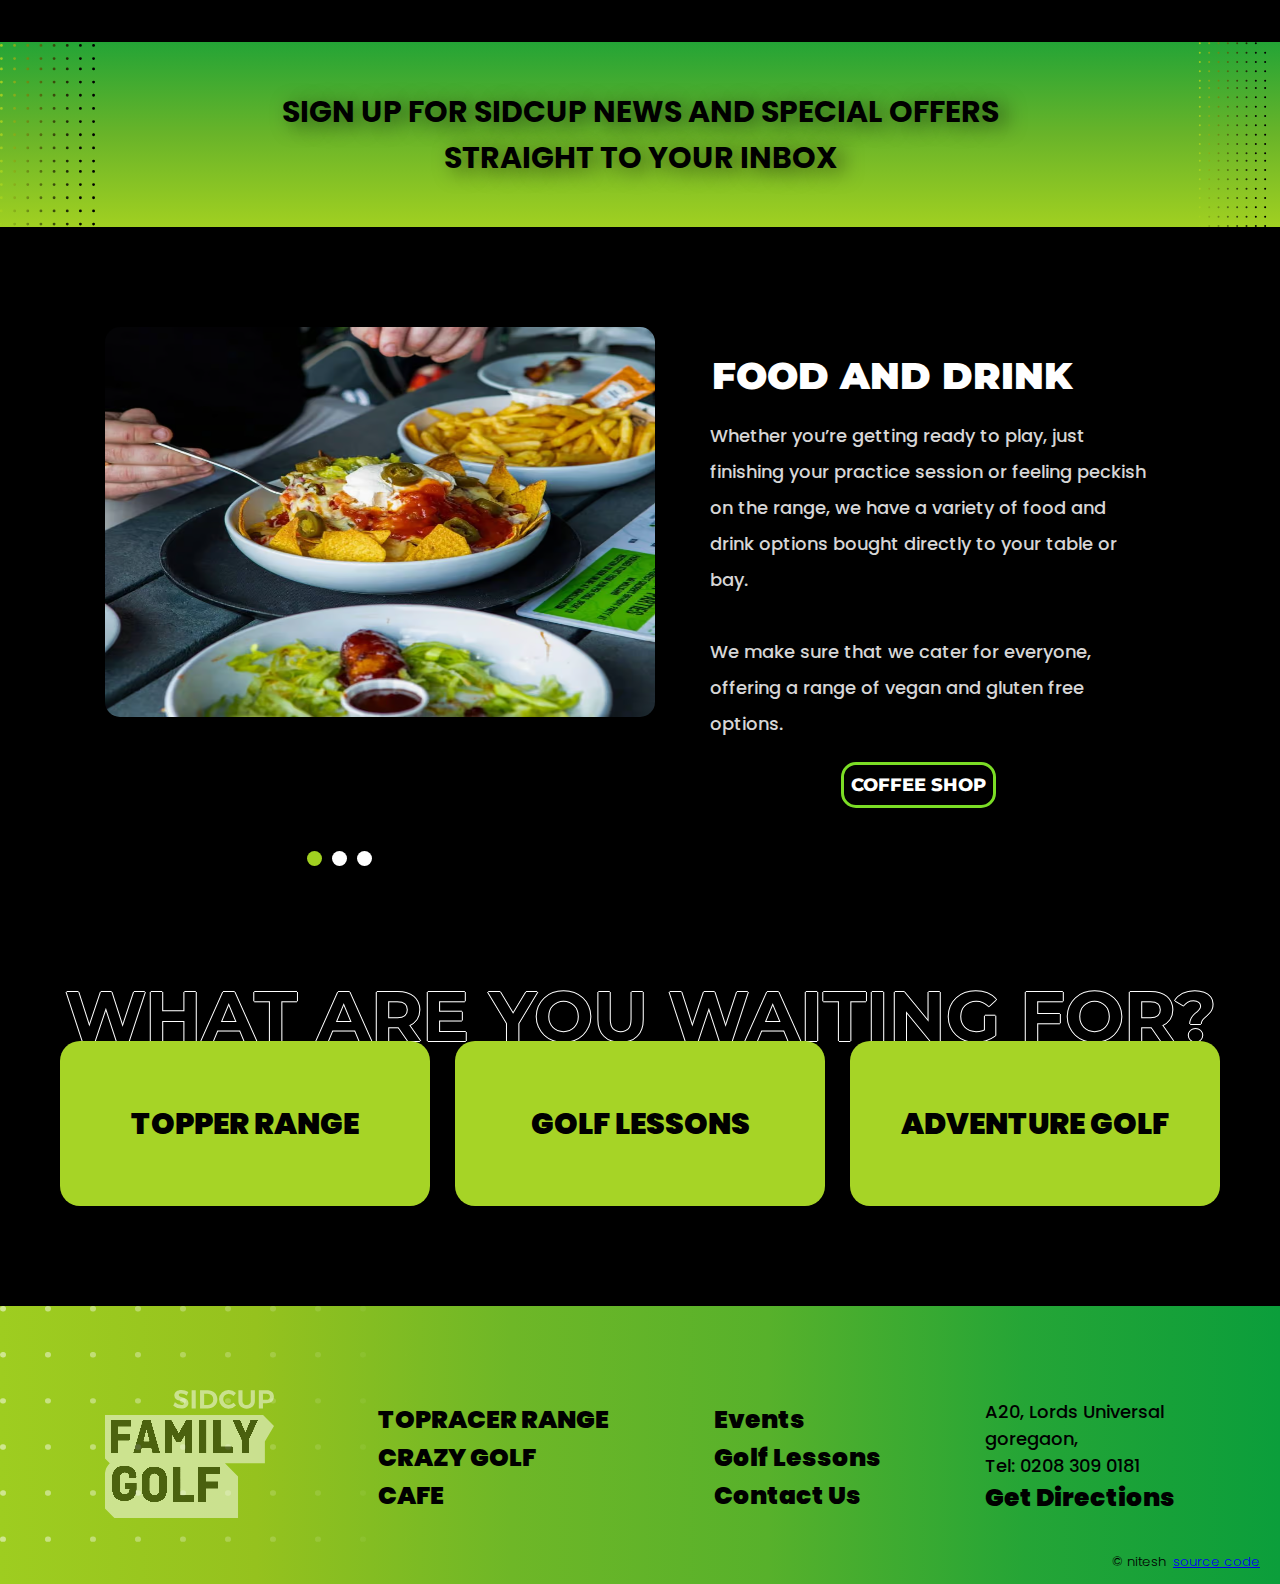
==== commit 8e0d68c8: "adding blur filter" ====
--- a/index.html
+++ b/index.html
@@ -22,7 +22,9 @@
         <h4>CAFE</h4>
         <div class="buttns">
             <button class="btn-55"><span>BOOK GOLF</span></button>
-            <button class="btn-55" onclick="openform()"><span>SIGN IN</span></button>
+            <button class="btn-55" id="slayy"><span>SIGN IN</span></button>
+
+
 
             <div id="mySidenav" class="sidenav">
                 <a href="javascript:void(0)" class="closebtn" onclick="closeNav()">&times;</a>
@@ -41,13 +43,34 @@
         </div>
     </div>
 
+
+
+
     <div class="cursor"></div>
 
     <div class="cursor-blur"></div>
 
 
     <video src="videos/SFG-Website-Header-Video-0823.mp4" loop muted autoplay></video>
+
+
+
     <div id="main">
+        <div class="formup">
+            <form action="https://api.web3forms.com/submit" method="POST">
+                <div class="popup">
+                    <input type="hidden" name="access_key" value="b546e9a6-ae36-4c8d-97b9-d136b9116d66">
+                    <div class="user">
+                        <img src="photos/close.png" alt="close" class="close">
+                        <input type="text" name="name" required>
+                        <input type="email" name="email" required>
+                        <textarea name="message" required></textarea>
+                        <button class="btn-81"><span>Submit></span></button>
+                    </div>
+
+                </div>
+            </form>
+        </div>
         <div id="background">
             <h1>EAT. DRINK. PLAY.</h1>
             <h2>Welcome to Sidcup Family Golf!</h2>
--- a/stylesheet.css
+++ b/stylesheet.css
@@ -7,6 +7,11 @@
     padding: 0;
     font-family: "Poppins", sans-serif;
     /* color: white; */
+    
+}
+
+.blur{
+    filter: blur(5px);
 }
 
 #nav {
@@ -82,6 +87,218 @@
 
 }
 
+
+
+
+
+.popup {
+    width: 100%;
+    height: 100%;
+    display: none;
+    justify-self: center;
+    align-items: center;
+    flex-direction: column;
+    z-index: 5;
+    top: 50px;
+    position: relative;
+}
+
+.user {
+    background: linear-gradient(to bottom, rgb(50, 157, 62), rgb(157, 205, 37));
+    height: 330px;
+    width: 509px;
+    border-radius: 3px;
+    position: relative;
+    display: flex;
+    align-items: center;
+    justify-content: center;
+    flex-direction: column;
+    top: 90px;
+
+
+}
+
+.user input {
+    margin: 20px auto;
+    display: block;
+    padding: 8px;
+    width: 50%;
+    border-radius: 8px;
+    border: 3px solid #353506;
+    text-align: center;
+}
+
+.user textarea {
+    border: 2px solid #353506;
+    border-radius: 8px;
+    position: relative;
+    bottom: 20px;
+    width: 54%;
+}
+
+.user button {
+    box-shadow: 0 0 7px #95B112;;
+    border-radius: 4px;
+    position: relative;
+    top: 25px;
+}
+
+
+.user img {
+    position: absolute;
+    top: 0px;
+    right: 0px;
+    height: 30px;
+    width: 30px;
+    background-color: rgba(0, 0, 0, 0.582);
+    border-radius: 3px;
+    cursor: pointer;
+    z-index: 6;
+}
+
+
+
+.user> :nth-child(3) {
+    position: relative;
+    top: -25px;
+}
+
+
+
+
+.btn-81,
+.btn-81 *,
+.btn-81 :after,
+.btn-81 :before,
+.btn-81:after,
+.btn-81:before {
+    border: 0 solid;
+    box-sizing: border-box;
+}
+
+.btn-81 {
+    -webkit-tap-highlight-color:
+        transparent;
+    -webkit-appearance: button;
+    background-color:
+        #000000;
+    color:
+        #fff;
+    cursor: pointer;
+   font-size: 14px;
+    line-height: 1.5;
+    text-shadow: 0 0 7px #95B112;
+    
+    -webkit-mask-image: -webkit-radial-gradient(#000, #fff);
+}
+
+
+
+.btn-81 {
+    border-radius: 5px;
+    box-sizing: border-box;
+    display: block;
+    overflow: hidden;
+    height: 35px;
+    width: 85px;
+    position: relative;
+    text-transform: uppercase;
+}
+
+.btn-81 span {
+    mix-blend-mode: difference;
+}
+
+.btn-81:before {
+    background:
+    linear-gradient(to bottom, rgb(50, 157, 62), rgb(157, 205, 37));
+    bottom: 0;
+    content: "";
+    left: 0;
+    position: absolute;
+    width: 100%;
+}
+
+.btn-81:hover:before {
+    -webkit-animation: progress-bar 1.2s;
+    animation: progress-bar 1.2s;
+}
+
+@-webkit-keyframes progress-bar {
+    0% {
+        height: 0%;
+        opacity: 1;
+    }
+
+    10% {
+        height: 15%;
+        opacity: 1;
+    }
+
+    25% {
+        height: 25%;
+        opacity: 1;
+    }
+
+    40% {
+        height: 35%;
+        opacity: 1;
+    }
+
+    55% {
+        height: 75%;
+        opacity: 1;
+    }
+
+    60% {
+        height: 100%;
+        opacity: 1;
+    }
+
+    to {
+        height: 100%;
+        opacity: 0;
+    }
+}
+
+@keyframes progress-bar {
+    0% {
+        height: 0%;
+        opacity: 1;
+    }
+
+    10% {
+        height: 15%;
+        opacity: 1;
+    }
+
+    25% {
+        height: 25%;
+        opacity: 1;
+    }
+
+    40% {
+        height: 35%;
+        opacity: 1;
+    }
+
+    55% {
+        height: 75%;
+        opacity: 1;
+    }
+
+    60% {
+        height: 100%;
+        opacity: 1;
+    }
+
+    to {
+        height: 100%;
+        opacity: 0;
+    }
+}
+
+
 .btn-79,
 .btn-79 *,
 .btn-79 :after,
@@ -249,6 +466,8 @@
 .cursor-blur {
     pointer-events: none;
 }
+
+
 
 video {
     height: 1030px;
@@ -920,9 +1139,9 @@
 
 
 @media only screen and (max-width:1259px) {
-.cursor{
-    visibility: hidden;
-}
+    .cursor {
+        visibility: hidden;
+    }
 
     .footbar {
         height: 706px;
@@ -1265,10 +1484,24 @@
         visibility: hidden;
     }
 
-    #arrow{
+    #arrow {
         left: 10px;
     }
 
 
+    .user {
+        background: linear-gradient(to bottom, rgb(50, 157, 62), rgb(157, 205, 37));
+        height: 330px;
+        width: 445px;
+        border-radius: 3px;
+        position: relative;
+        display: flex;
+        align-items: center;
+        justify-content: center;
+        flex-direction: column;
+        top: 90px;
+    
+    
+    }
 
 }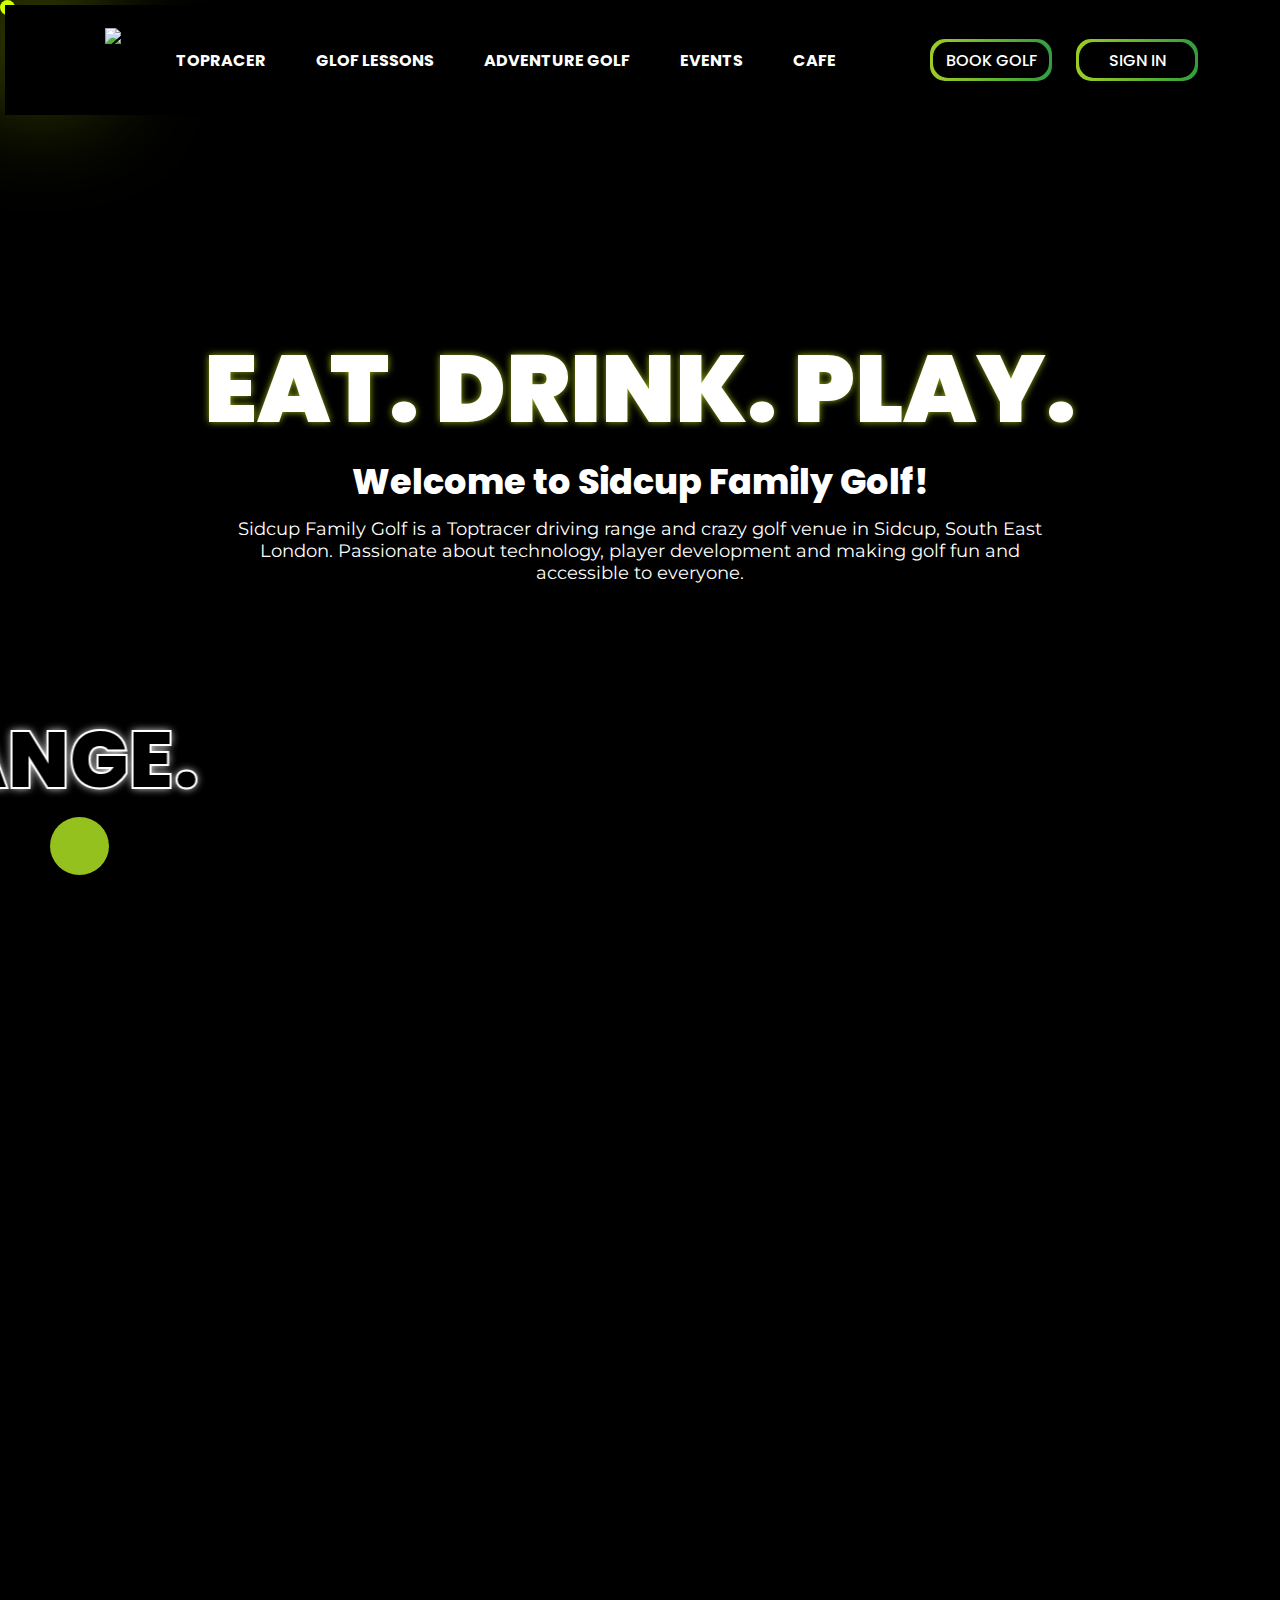
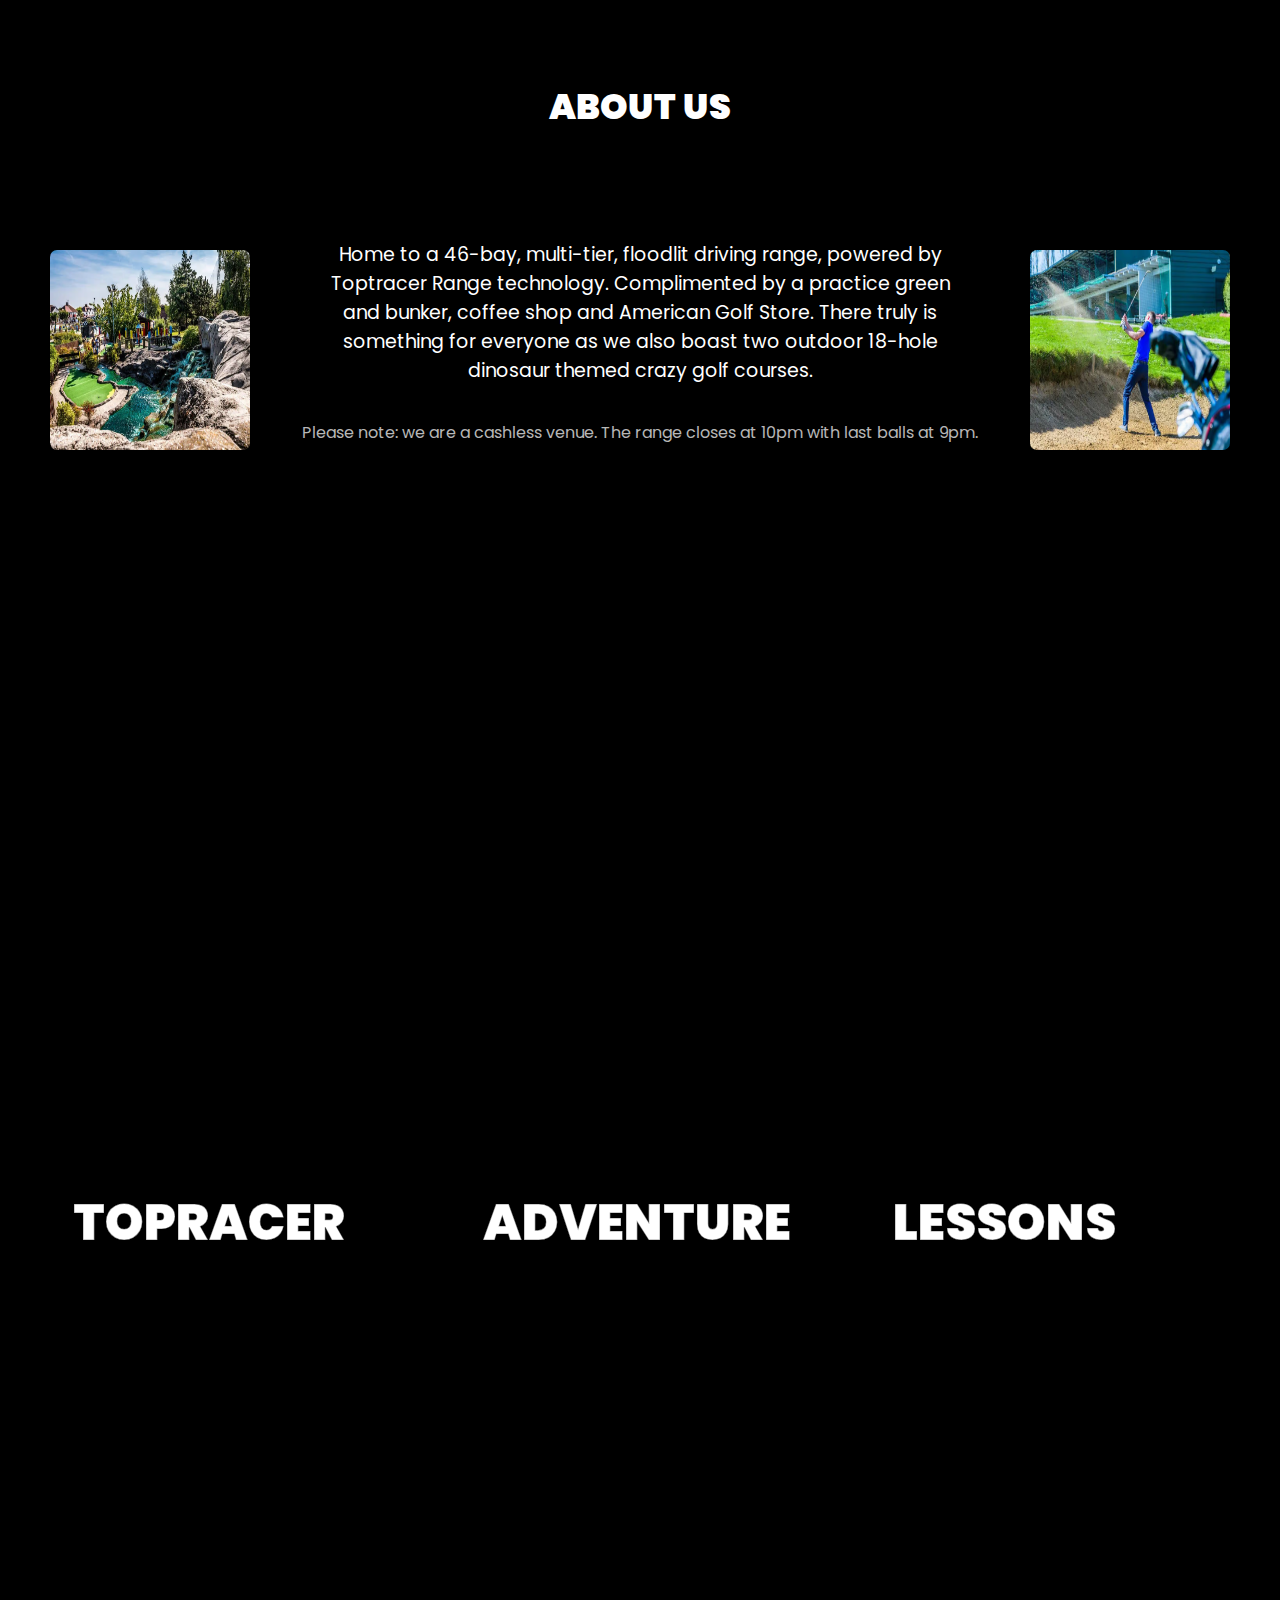
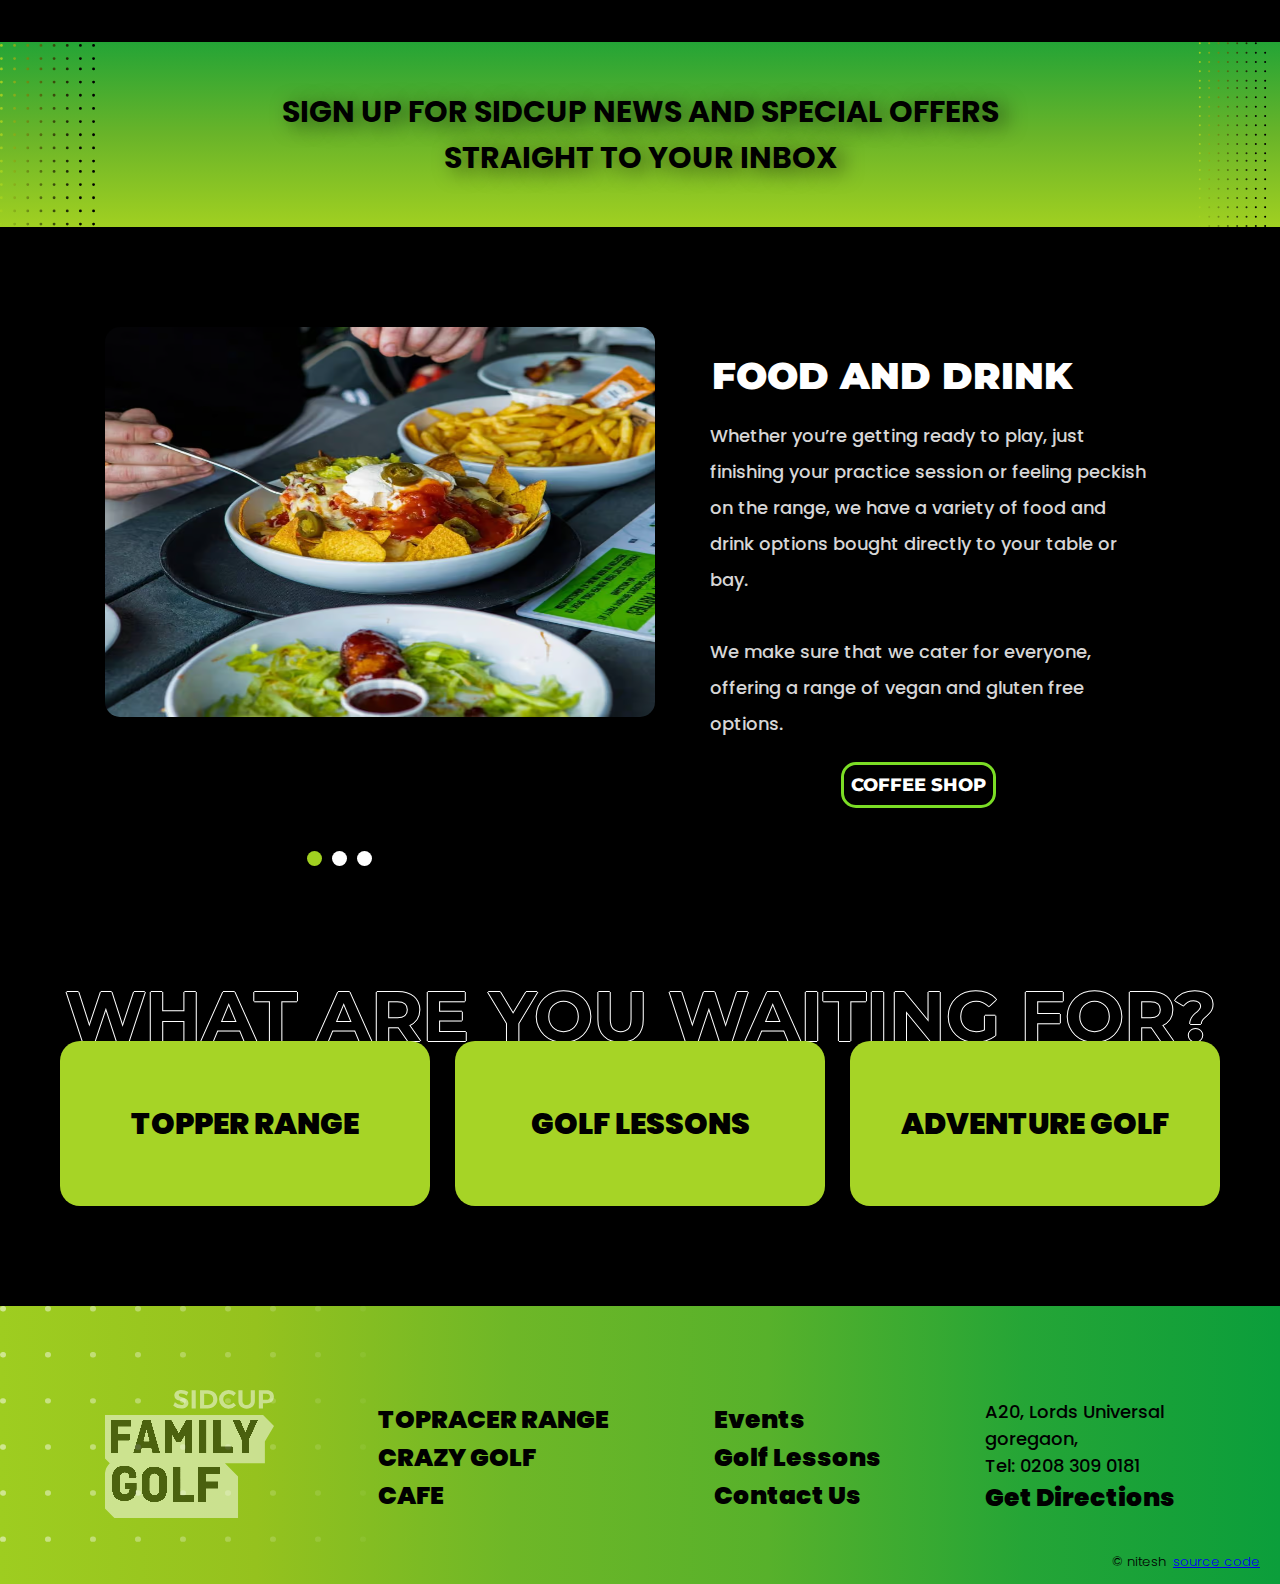
==== commit ec541b2f: "done" ====
--- a/index.html
+++ b/index.html
@@ -33,8 +33,8 @@
                 <a href="#">Adventure</a>
                 <a href="#">Events</a>
                 <a href="#">Cafe</a>
-                <a href="#">Projects</a>
-                <a href="#">contact</a>
+                <a href="https://github.com/nitesh8652?tab=repositories">Projects</a>
+                <a href="https://www.instagram.com/_niteeesh/">contact</a>
             </div>
             <div class="hide">
                 <button onclick="openNav()" class="btn-79">MENU</button>
@@ -62,10 +62,12 @@
                     <input type="hidden" name="access_key" value="b546e9a6-ae36-4c8d-97b9-d136b9116d66">
                     <div class="user">
                         <img src="photos/close.png" alt="close" class="close">
-                        <input type="text" name="name" required>
-                        <input type="email" name="email" required>
-                        <textarea name="message" required></textarea>
-                        <button class="btn-81"><span>Submit></span></button>
+                        <input type="text" name="name" required placeholder="username">
+                        <img src="photos/account_circle_24dp_000000_FILL0_wght400_GRAD0_opsz24.png">
+                        <input type="email" name="email" required placeholder="gmail">
+                        <img src="photos/forward_to_inbox_24dp_000000_FILL0_wght400_GRAD0_opsz24.png">
+                       
+                        <button class="btn-81"><span>Request OTP</span></button>
                     </div>
 
                 </div>
@@ -86,9 +88,6 @@
                 GOLF LESSONS. CRAZY GOLF COFFEE SHOP. TOP TRACER RANGE.
             </marquee>
         </div>
-
-
-
 
         <div class="aboutus">
             <div class="usimg">
--- a/stylesheet.css
+++ b/stylesheet.css
@@ -7,12 +7,9 @@
     padding: 0;
     font-family: "Poppins", sans-serif;
     /* color: white; */
-    
-}
-
-.blur{
-    filter: blur(5px);
-}
+
+}
+
 
 #nav {
     width: 100%;
@@ -126,6 +123,8 @@
     border-radius: 8px;
     border: 3px solid #353506;
     text-align: center;
+    text-align: start;
+    font-weight: 300;
 }
 
 .user textarea {
@@ -137,10 +136,11 @@
 }
 
 .user button {
-    box-shadow: 0 0 7px #95B112;;
+    box-shadow: 0 0 7px #95B112;
+    ;
     border-radius: 4px;
     position: relative;
-    top: 25px;
+    top: -5px;
 }
 
 
@@ -158,12 +158,29 @@
 
 
 
-.user> :nth-child(3) {
-    position: relative;
-    top: -25px;
-}
-
-
+.user> :nth-child(4) {
+    position: relative;
+    top: -45px;
+}
+
+.user> :nth-child(3){
+    width: 30px;
+    height: 30px;
+    position: relative;
+    right: 165px;
+    top: -57px;
+    border-radius: 50%;
+    background: none;
+}
+.user> :nth-child(5){
+    width: 30px;
+    height: 30px;
+    position: relative;
+    right: 165px;
+    top: -100px;
+    border-radius: 50%;
+    background: none;
+}
 
 
 .btn-81,
@@ -185,10 +202,10 @@
     color:
         #fff;
     cursor: pointer;
-   font-size: 14px;
+    font-size: 14px;
     line-height: 1.5;
     text-shadow: 0 0 7px #95B112;
-    
+
     -webkit-mask-image: -webkit-radial-gradient(#000, #fff);
 }
 
@@ -200,7 +217,7 @@
     display: block;
     overflow: hidden;
     height: 35px;
-    width: 85px;
+    width: 110px;
     position: relative;
     text-transform: uppercase;
 }
@@ -211,7 +228,7 @@
 
 .btn-81:before {
     background:
-    linear-gradient(to bottom, rgb(50, 157, 62), rgb(157, 205, 37));
+        linear-gradient(to bottom, rgb(50, 157, 62), rgb(157, 205, 37));
     bottom: 0;
     content: "";
     left: 0;
@@ -1491,7 +1508,7 @@
 
     .user {
         background: linear-gradient(to bottom, rgb(50, 157, 62), rgb(157, 205, 37));
-        height: 330px;
+        height: 540px;
         width: 445px;
         border-radius: 3px;
         position: relative;
@@ -1500,8 +1517,8 @@
         justify-content: center;
         flex-direction: column;
         top: 90px;
-    
-    
+
+
     }
 
 }